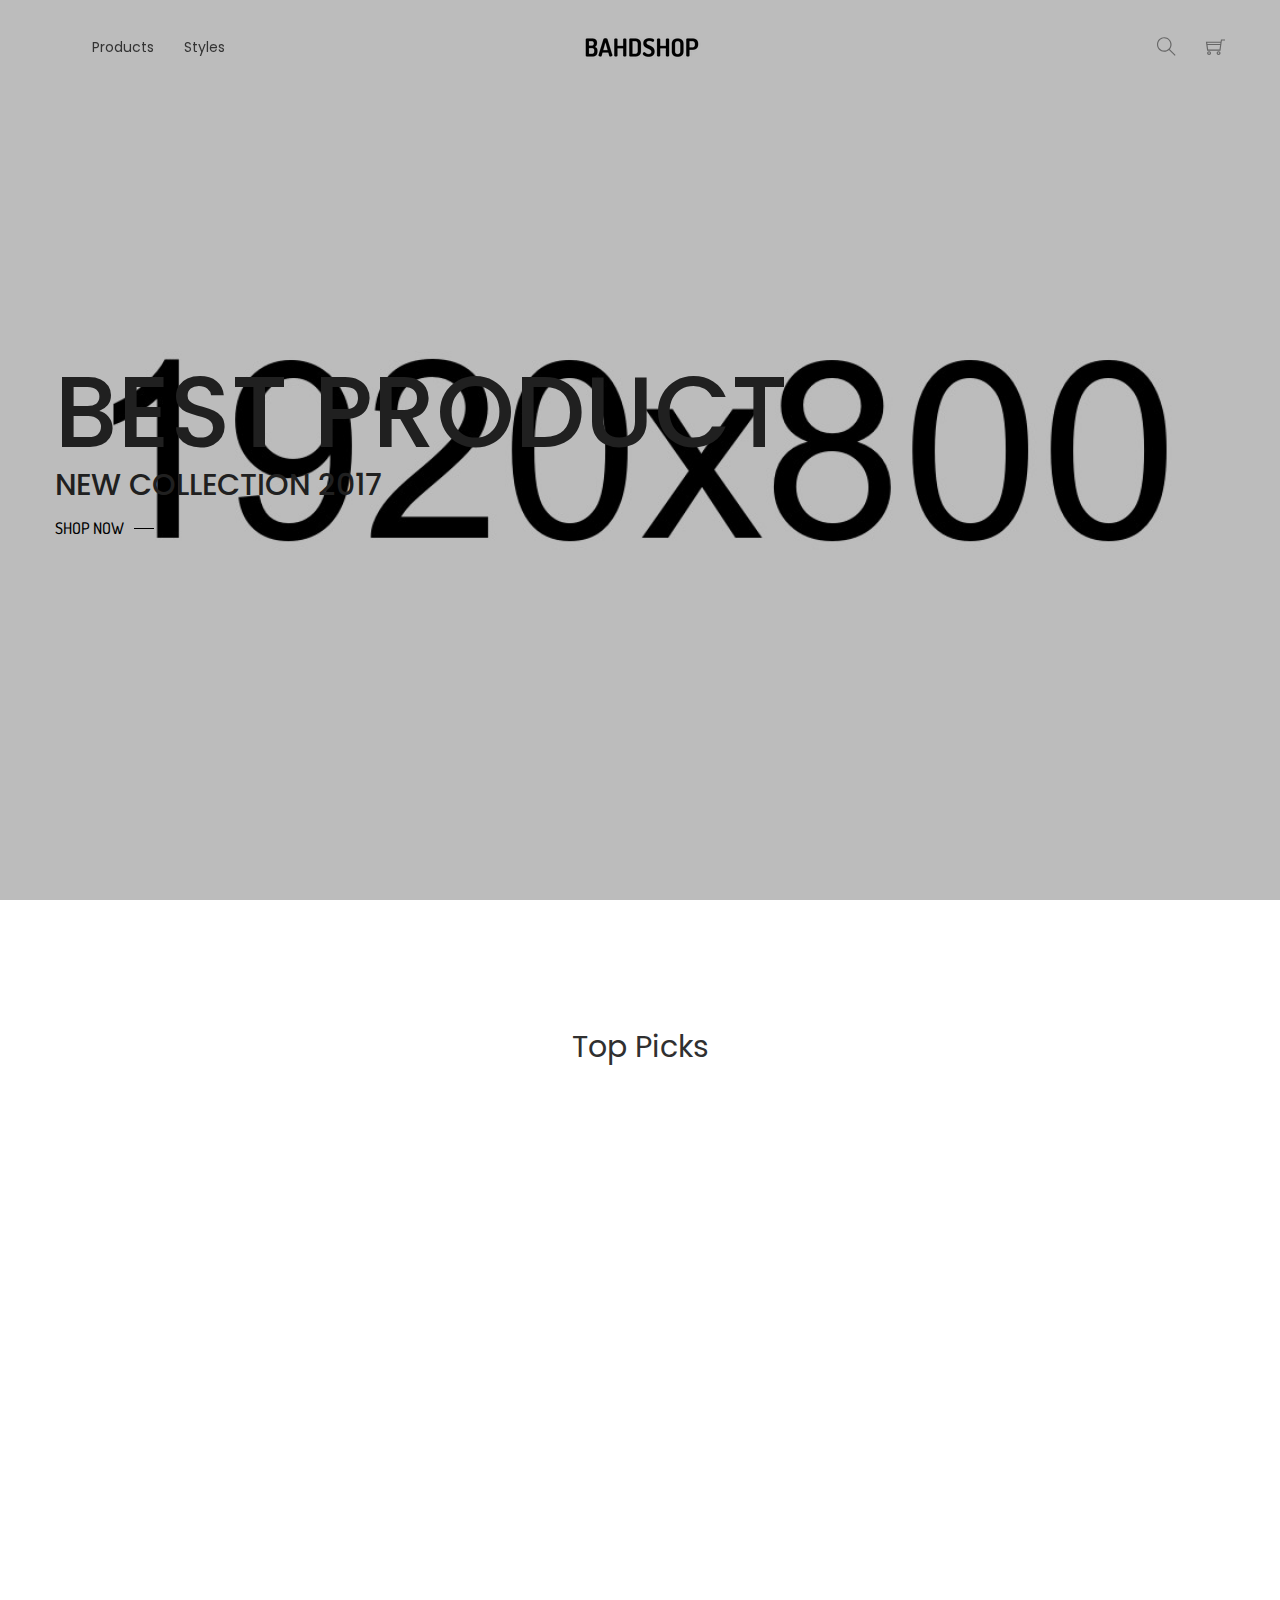
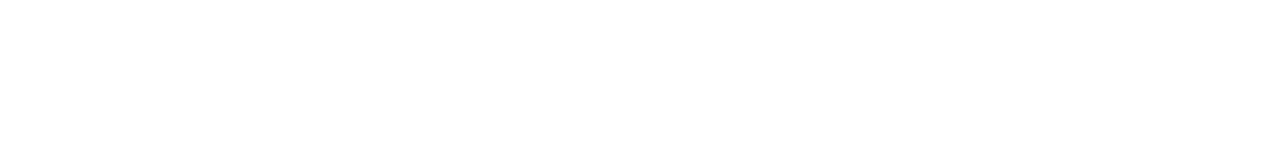
==== index.html @ 9bc7a48f "first commit" ====
<!doctype html>
<html class="no-js" lang="en">

<head>
  <meta charset="utf-8">
  <meta http-equiv="x-ua-compatible" content="ie=edge">
  <title>eCommerce Website</title>
  <meta name="description" content="">
  <meta name="viewport" content="width=device-width, initial-scale=1">

  <!-- Place favicon.ico in the root directory -->
  <link rel="shortcut icon" type="image/x-icon" href="images/favicon.ico">
  <link rel="apple-touch-icon" href="apple-touch-icon.png">


  <!-- All css files are included here. -->
  <!-- Bootstrap fremwork main css -->
  <link rel="stylesheet" href="css/bootstrap.min.css">
  <!-- Owl Carousel main css -->
  <link rel="stylesheet" href="css/owl.carousel.min.css">
  <link rel="stylesheet" href="css/owl.theme.default.min.css">
  <!-- This core.css file contents all plugings css file. -->
  <link rel="stylesheet" href="css/core.css">
  <!-- Theme shortcodes/elements style -->
  <link rel="stylesheet" href="css/shortcode/shortcodes.css">
  <!-- Theme main style -->
  <link rel="stylesheet" href="style.css">
  <!-- Responsive css -->
  <link rel="stylesheet" href="css/responsive.css">
  <!-- User style -->
  <link rel="stylesheet" href="css/custom.css">


  <!-- Modernizr JS -->
  <script src="js/vendor/modernizr-2.8.3.min.js"></script>
</head>

<body>
  <!--[if lt IE 8]>
        <p class="browserupgrade">You are using an <strong>outdated</strong> browser. Please <a href="http://browsehappy.com/">upgrade your browser</a> to improve your experience.</p>
    <![endif]-->

  <!-- Body main wrapper start -->
  <div class="wrapper fixed__footer home-v5">
    <!-- Start Header Style -->
    <header id="header" class="htc-header header--5">
      <!-- Start Mainmenu Area -->
      <div id="sticky-header-with-topbar" class="mainmenu__area sticky__header">
        <div class="container">
          <div class="row">
            <div class="col-md-2 col-lg-2 col-sm-3 hidden-xs">
              <ul class="menu-extra">
                <li><a href="">Products</a></li>
                <li><a href="">Styles</a></li>                
              </ul>
            </div>
            <!-- Start MAinmenu Ares -->
            <div class="col-md-8 col-lg-8 col-sm-5 col-xs-5">
              <div class="logo">
                <a href="index.html">
                  <img src="images/logo/logo.png" alt="logo">
                </a>
              </div>
            </div>
            <!-- End MAinmenu Ares -->
            <div class="col-md-2 col-sm-4 col-xs-7">
              <ul class="menu-extra">
                <li class="search search__open hidden-xs">
                  <span class="ti-search"></span>
                </li>
                <li class="cart__menu">
                  <span class="ti-shopping-cart"></span>
                </li>
              </ul>
            </div>
          </div>
        </div>
      </div>
      <!-- End Mainmenu Area -->
    </header>
    <!-- End Header Style -->

    <div class="body__overlay"></div>
    <!-- Start Offset Wrapper -->
    <div class="offset__wrapper">
      <!-- Start Search Popap -->
      <div class="search__area hidden-xs">
        <div class="container">
          <div class="row">
            <div class="col-md-12">
              <div class="search__inner">
                <form action="#" method="get">
                  <input placeholder="Search here... " type="text">
                  <button type="submit"></button>
                </form>
                <div class="search__close__btn">
                  <span class="search__close__btn_icon">
                    <i class="zmdi zmdi-close"></i>
                  </span>
                </div>
              </div>
            </div>
          </div>
        </div>
      </div>
      <!-- End Search Popap -->
      <!-- Start Offset MEnu -->
      <div class="offsetmenu home-five">
        <div class="offsetmenu__inner sidebar__menu--inner">
          <div class="offsetmenu__close__btn">
            <a href="#">
              <i class="zmdi zmdi-close"></i>
            </a>
          </div>
          <div class="off__contact">
            <div class="logo">
              <a href="index.html">
                <img src="images/logo/logo.png" alt="logo">
              </a>
            </div>
          </div>
          <nav>
            <ul class="sidebar__menu">
              <li>
                <a href="index.html">home 01</a>
              </li>
              <li>
                <a href="index-2.html">home 02</a>
              </li>
              <li>
                <a href="index-3.html">home 03</a>
              </li>
              <li>
                <a href="index-4.html">home 04</a>
              </li>
              <li class="active">
                <a href="index-5.html">home 05</a>
              </li>
              <li>
                <a href="index-6.html">home 06</a>
              </li>
              <li>
                <a href="index-7.html">home 07</a>
              </li>
              <li>
                <a href="index-8.html">home 08</a>
              </li>
              <li>
                <a href="index-9.html">home 09</a>
              </li>
              <li>
                <a href="index-10.html">home 10</a>
              </li>
              <li>
                <a href="index-11.html">home 11</a>
              </li>
              <li>
                <a href="about.html">about us</a>
              </li>
              <li>
                <a href="blog.html">Blog Page</a>
              </li>
              <li>
                <a href="contact.html">Contact Us</a>
              </li>
            </ul>
          </nav>
          <div class="offset__sosial__share">
            <h4 class="offset__title">Follow Us On Social</h4>
            <ul class="off__soaial__link">
              <li>
                <a class="bg--twitter" href="#" title="Twitter">
                  <i class="zmdi zmdi-twitter"></i>
                </a>
              </li>

              <li>
                <a class="bg--instagram" href="#" title="Instagram">
                  <i class="zmdi zmdi-instagram"></i>
                </a>
              </li>

              <li>
                <a class="bg--facebook" href="#" title="Facebook">
                  <i class="zmdi zmdi-facebook"></i>
                </a>
              </li>

              <li>
                <a class="bg--googleplus" href="#" title="Google Plus">
                  <i class="zmdi zmdi-google-plus"></i>
                </a>
              </li>

              <li>
                <a class="bg--google" href="#" title="Google">
                  <i class="zmdi zmdi-google"></i>
                </a>
              </li>
            </ul>
          </div>
        </div>
      </div>
      <!-- End Offset MEnu -->
      <!-- Start Cart Panel -->
      <div class="shopping__cart">
        <div class="shopping__cart__inner">
          <div class="offsetmenu__close__btn">
            <a href="#">
              <i class="zmdi zmdi-close"></i>
            </a>
          </div>
          <div class="shp__cart__wrap">
            <div class="shp__single__product">
              <div class="shp__pro__thumb">
                <a href="#">
                  <img src="images/product/sm-img/1.jpg" alt="product images">
                </a>
              </div>
              <div class="shp__pro__details">
                <h2>
                  <a href="product-details.html">BO&Play Wireless Speaker</a>
                </h2>
                <span class="quantity">QTY: 1</span>
                <span class="shp__price">$105.00</span>
              </div>
              <div class="remove__btn">
                <a href="#" title="Remove this item">
                  <i class="zmdi zmdi-close"></i>
                </a>
              </div>
            </div>
            <div class="shp__single__product">
              <div class="shp__pro__thumb">
                <a href="#">
                  <img src="images/product/sm-img/2.jpg" alt="product images">
                </a>
              </div>
              <div class="shp__pro__details">
                <h2>
                  <a href="product-details.html">Brone Candle</a>
                </h2>
                <span class="quantity">QTY: 1</span>
                <span class="shp__price">$25.00</span>
              </div>
              <div class="remove__btn">
                <a href="#" title="Remove this item">
                  <i class="zmdi zmdi-close"></i>
                </a>
              </div>
            </div>
          </div>
          <ul class="shoping__total">
            <li class="subtotal">Subtotal:</li>
            <li class="total__price">$130.00</li>
          </ul>
          <ul class="shopping__btn">
            <li>
              <a href="cart.html">View Cart</a>
            </li>
            <li class="shp__checkout">
              <a href="checkout.html">Checkout</a>
            </li>
          </ul>
        </div>
      </div>
      <!-- End Cart Panel -->
    </div>
    <!-- End Offset Wrapper -->
    <!-- Start Slider Area -->
    <div class="slider__container slider--five">
      <div class="slider__activation__wrap owl-carousel owl-theme">
        <!-- Start Single Slide -->
        <div class="slide slider__full--screen" style="background: rgba(0, 0, 0, 0) url(images/slider/bg/4.jpg) no-repeat scroll center center / cover ;">
          <div class="container">
            <div class="row">
              <div class="col-md-8 col-lg-8">
                <div class="slider__inner">
                  <h1>Best product</h1>
                  <h4>new collection 2017</h4>
                  <div class="slider__btn">
                    <a class="htc__btn" href="shop.html">shop now</a>
                  </div>
                </div>
              </div>
            </div>
          </div>
        </div>
        <!-- End Single Slide -->
      </div>
    </div>
    <!-- Start Slider Area -->
    <section class="htc__product__area product__style--5 ptb--130 bg__white">
      <div class="container">
          <div class="htc__product__container popular__product--2 popular__product--4">
              <!-- Start Product MEnu -->
              <div class="row">
                  <div class="col-md-12">
                      <h2 class="text-center">Top Picks</h2>
                  </div>
              </div>
              <!-- End Product MEnu -->
              <div class="row">
                  <div class="tab-content">
                      <div id="furnitures" class="tab-pane fade in active">
                          <div class="product__list--5 variation_product clearfix mt--30">
                              <!-- Start Single Product -->
                              <div class="col-md-4 single__pro small__display--center">
                                  <div class="product foo">
                                      <div class="product__inner">
                                          <div class="pro__thumb">
                                              <a href="#">
                                                  <img src="images/portfolio/width-variation/1.jpg" alt="product images">
                                              </a>
                                          </div>
                                          <div class="popular__product__hover__info">
                                              <ul class="product__action">
                                                  <li><a data-toggle="modal" data-target="#productModal" title="Quick View" class="quick-view modal-view detail-link" href="#"><span class="ti-plus"></span></a></li>
                                                  <li><a title="Add To Cart" href="cart.html"><span class="ti-shopping-cart"></span></a></li>
                                                  <li><a title="Wishlist" href="wishlist.html"><span class="ti-heart"></span></a></li>
                                              </ul>
                                          </div>
                                      </div>
                                      <div class="product__details">
                                          <h2><a href="product-details.html">Simple Black Clock</a></h2>
                                          <span class="popular__pro__prize">$16.00</span>
                                      </div>
                                  </div>
                              </div>
                              <!-- End Single Product -->
                              <!-- Start Single Product -->
                              <div class="col-md-4 single__pro small__display--center">
                                  <div class="product foo">
                                      <div class="product__inner">
                                          <div class="pro__thumb">
                                              <a href="#">
                                                  <img src="images/portfolio/width-variation/2.jpg" alt="product images">
                                              </a>
                                          </div>
                                          <div class="popular__product__hover__info">
                                              <ul class="product__action">
                                                  <li><a data-toggle="modal" data-target="#productModal" title="Quick View" class="quick-view modal-view detail-link" href="#"><span class="ti-plus"></span></a></li>
                                                  <li><a title="Add To Cart" href="cart.html"><span class="ti-shopping-cart"></span></a></li>
                                                  <li><a title="Wishlist" href="wishlist.html"><span class="ti-heart"></span></a></li>
                                              </ul>
                                          </div>
                                      </div>
                                      <div class="product__details">
                                          <h2><a href="product-details.html">Simple Black Clock</a></h2>
                                          <span class="popular__pro__prize">$16.00</span>
                                      </div>
                                  </div>
                              </div>
                              <!-- End Single Product -->
                              <!-- Start Single Product -->
                              <div class="col-md-4 single__pro small__display--center">
                                  <div class="product foo">
                                      <div class="product__inner">
                                          <div class="pro__thumb">
                                              <a href="#">
                                                  <img src="images/portfolio/width-variation/3.jpg" alt="product images">
                                              </a>
                                          </div>
                                          <div class="popular__product__hover__info">
                                              <ul class="product__action">
                                                  <li><a data-toggle="modal" data-target="#productModal" title="Quick View" class="quick-view modal-view detail-link" href="#"><span class="ti-plus"></span></a></li>
                                                  <li><a title="Add To Cart" href="cart.html"><span class="ti-shopping-cart"></span></a></li>
                                                  <li><a title="Wishlist" href="wishlist.html"><span class="ti-heart"></span></a></li>
                                              </ul>
                                          </div>
                                      </div>
                                      <div class="product__details">
                                          <h2><a href="product-details.html">Simple Black Clock</a></h2>
                                          <span class="popular__pro__prize">$16.00</span>
                                      </div>
                                  </div>
                              </div>
                              <!-- End Single Product -->
                          </div>
                      </div>
                      <div id="bags" class="tab-pane fade">
                          <div class="product__list--5 variation_product clearfix mt--30">
                              <!-- Start Single Product -->
                              <div class="col-md-4 single__pro small__display--center">
                                  <div class="product foo">
                                      <div class="product__inner">
                                          <div class="pro__thumb">
                                              <a href="#">
                                                  <img src="images/portfolio/width-variation/1.jpg" alt="product images">
                                              </a>
                                          </div>
                                          <div class="popular__product__hover__info">
                                              <ul class="product__action">
                                                  <li><a data-toggle="modal" data-target="#productModal" title="Quick View" class="quick-view modal-view detail-link" href="#"><span class="ti-plus"></span></a></li>
                                                  <li><a title="Add To Cart" href="cart.html"><span class="ti-shopping-cart"></span></a></li>
                                                  <li><a title="Wishlist" href="wishlist.html"><span class="ti-heart"></span></a></li>
                                              </ul>
                                          </div>
                                      </div>
                                      <div class="product__details">
                                          <h2><a href="product-details.html">Simple Black Clock</a></h2>
                                          <span class="popular__pro__prize">$16.00</span>
                                      </div>
                                  </div>
                              </div>
                              <!-- End Single Product -->
                              <!-- Start Single Product -->
                              <div class="col-md-4 single__pro small__display--center">
                                  <div class="product foo">
                                      <div class="product__inner">
                                          <div class="pro__thumb">
                                              <a href="#">
                                                  <img src="images/portfolio/width-variation/2.jpg" alt="product images">
                                              </a>
                                          </div>
                                          <div class="popular__product__hover__info">
                                              <ul class="product__action">
                                                  <li><a data-toggle="modal" data-target="#productModal" title="Quick View" class="quick-view modal-view detail-link" href="#"><span class="ti-plus"></span></a></li>
                                                  <li><a title="Add To Cart" href="cart.html"><span class="ti-shopping-cart"></span></a></li>
                                                  <li><a title="Wishlist" href="wishlist.html"><span class="ti-heart"></span></a></li>
                                              </ul>
                                          </div>
                                      </div>
                                      <div class="product__details">
                                          <h2><a href="product-details.html">Simple Black Clock</a></h2>
                                          <span class="popular__pro__prize">$16.00</span>
                                      </div>
                                  </div>
                              </div>
                              <!-- End Single Product -->
                              <!-- Start Single Product -->
                              <div class="col-md-4 single__pro small__display--center">
                                  <div class="product foo">
                                      <div class="product__inner">
                                          <div class="pro__thumb">
                                              <a href="#">
                                                  <img src="images/portfolio/width-variation/3.jpg" alt="product images">
                                              </a>
                                          </div>
                                          <div class="popular__product__hover__info">
                                              <ul class="product__action">
                                                  <li><a data-toggle="modal" data-target="#productModal" title="Quick View" class="quick-view modal-view detail-link" href="#"><span class="ti-plus"></span></a></li>
                                                  <li><a title="Add To Cart" href="cart.html"><span class="ti-shopping-cart"></span></a></li>
                                                  <li><a title="Wishlist" href="wishlist.html"><span class="ti-heart"></span></a></li>
                                              </ul>
                                          </div>
                                      </div>
                                      <div class="product__details">
                                          <h2><a href="product-details.html">Simple Black Clock</a></h2>
                                          <span class="popular__pro__prize">$16.00</span>
                                      </div>
                                  </div>
                              </div>
                              <!-- End Single Product -->
                              <!-- End Single Product -->
                              <!-- Start Single Product -->
                              <div class="col-md-4 single__pro small__display--center">
                                  <div class="product foo">
                                      <div class="product__inner">
                                          <div class="pro__thumb">
                                              <a href="#">
                                                  <img src="images/portfolio/width-variation/4.jpg" alt="product images">
                                              </a>
                                          </div>
                                          <div class="popular__product__hover__info">
                                              <ul class="product__action">
                                                  <li><a data-toggle="modal" data-target="#productModal" title="Quick View" class="quick-view modal-view detail-link" href="#"><span class="ti-plus"></span></a></li>
                                                  <li><a title="Add To Cart" href="cart.html"><span class="ti-shopping-cart"></span></a></li>
                                                  <li><a title="Wishlist" href="wishlist.html"><span class="ti-heart"></span></a></li>
                                              </ul>
                                          </div>
                                      </div>
                                      <div class="product__details">
                                          <h2><a href="product-details.html">Simple Black Clock</a></h2>
                                          <span class="popular__pro__prize">$16.00</span>
                                      </div>
                                  </div>
                              </div>
                              <!-- End Single Product -->
                              <!-- Start Single Product -->
                              <div class="col-md-4 single__pro small__display--center">
                                  <div class="product foo">
                                      <div class="product__inner">
                                          <div class="pro__thumb">
                                              <a href="#">
                                                  <img src="images/portfolio/width-variation/5.jpg" alt="product images">
                                              </a>
                                          </div>
                                          <div class="popular__product__hover__info">
                                              <ul class="product__action">
                                                  <li><a data-toggle="modal" data-target="#productModal" title="Quick View" class="quick-view modal-view detail-link" href="#"><span class="ti-plus"></span></a></li>
                                                  <li><a title="Add To Cart" href="cart.html"><span class="ti-shopping-cart"></span></a></li>
                                                  <li><a title="Wishlist" href="wishlist.html"><span class="ti-heart"></span></a></li>
                                              </ul>
                                          </div>
                                      </div>
                                      <div class="product__details">
                                          <h2><a href="product-details.html">Simple Black Clock</a></h2>
                                          <span class="popular__pro__prize">$16.00</span>
                                      </div>
                                  </div>
                              </div>
                              <!-- End Single Product -->
                              <!-- Start Single Product -->
                              <div class="col-md-4 single__pro small__display--center">
                                  <div class="product foo">
                                      <div class="product__inner">
                                          <div class="pro__thumb">
                                              <a href="#">
                                                  <img src="images/portfolio/width-variation/6.jpg" alt="product images">
                                              </a>
                                          </div>
                                          <div class="popular__product__hover__info">
                                              <ul class="product__action">
                                                  <li><a data-toggle="modal" data-target="#productModal" title="Quick View" class="quick-view modal-view detail-link" href="#"><span class="ti-plus"></span></a></li>
                                                  <li><a title="Add To Cart" href="cart.html"><span class="ti-shopping-cart"></span></a></li>
                                                  <li><a title="Wishlist" href="wishlist.html"><span class="ti-heart"></span></a></li>
                                              </ul>
                                          </div>
                                      </div>
                                      <div class="product__details">
                                          <h2><a href="product-details.html">Simple Black Clock</a></h2>
                                          <span class="popular__pro__prize">$16.00</span>
                                      </div>
                                  </div>
                              </div>
                              <!-- End Single Product -->
                              <!-- Start Single Product -->
                              <div class="col-md-4 single__pro small__display--center">
                                  <div class="product foo">
                                      <div class="product__inner">
                                          <div class="pro__thumb">
                                              <a href="#">
                                                  <img src="images/portfolio/width-variation/7.jpg" alt="product images">
                                              </a>
                                          </div>
                                          <div class="popular__product__hover__info">
                                              <ul class="product__action">
                                                  <li><a data-toggle="modal" data-target="#productModal" title="Quick View" class="quick-view modal-view detail-link" href="#"><span class="ti-plus"></span></a></li>
                                                  <li><a title="Add To Cart" href="cart.html"><span class="ti-shopping-cart"></span></a></li>
                                                  <li><a title="Wishlist" href="wishlist.html"><span class="ti-heart"></span></a></li>
                                              </ul>
                                          </div>
                                      </div>
                                      <div class="product__details">
                                          <h2><a href="product-details.html">Simple Black Clock</a></h2>
                                          <span class="popular__pro__prize">$16.00</span>
                                      </div>
                                  </div>
                              </div>
                              <!-- End Single Product -->
                              <!-- Start Single Product -->
                              <div class="col-md-4 single__pro small__display--center">
                                  <div class="product foo">
                                      <div class="product__inner">
                                          <div class="pro__thumb">
                                              <a href="#">
                                                  <img src="images/portfolio/width-variation/8.jpg" alt="product images"> 
                                              </a>
                                          </div>
                                          <div class="popular__product__hover__info">
                                              <ul class="product__action">
                                                  <li><a data-toggle="modal" data-target="#productModal" title="Quick View" class="quick-view modal-view detail-link" href="#"><span class="ti-plus"></span></a></li>
                                                  <li><a title="Add To Cart" href="cart.html"><span class="ti-shopping-cart"></span></a></li>
                                                  <li><a title="Wishlist" href="wishlist.html"><span class="ti-heart"></span></a></li>
                                              </ul>
                                          </div>
                                      </div>
                                      <div class="product__details">
                                          <h2><a href="product-details.html">Simple Black Clock</a></h2>
                                          <span class="popular__pro__prize">$16.00</span>
                                      </div>
                                  </div>
                              </div>
                              <!-- End Single Product -->
                              <!-- Start Single Product -->
                              <div class="col-md-4 single__pro small__display--center">
                                  <div class="product foo">
                                      <div class="product__inner">
                                          <div class="pro__thumb">
                                              <a href="#">
                                                  <img src="images/portfolio/width-variation/9.jpg" alt="product images"> 
                                              </a>
                                          </div>
                                          <div class="popular__product__hover__info">
                                              <ul class="product__action">
                                                  <li><a data-toggle="modal" data-target="#productModal" title="Quick View" class="quick-view modal-view detail-link" href="#"><span class="ti-plus"></span></a></li>
                                                  <li><a title="Add To Cart" href="cart.html"><span class="ti-shopping-cart"></span></a></li>
                                                  <li><a title="Wishlist" href="wishlist.html"><span class="ti-heart"></span></a></li>
                                              </ul>
                                          </div>
                                      </div>
                                      <div class="product__details">
                                          <h2><a href="product-details.html">Simple Black Clock</a></h2>
                                          <span class="popular__pro__prize">$16.00</span>
                                      </div>
                                  </div>
                              </div>
                              <!-- End Single Product -->
                              <!-- Start Single Product -->
                              <div class="col-md-4 single__pro small__display--center">
                                  <div class="product foo">
                                      <div class="product__inner">
                                          <div class="pro__thumb">
                                              <a href="#">
                                                  <img src="images/portfolio/width-variation/10.jpg" alt="product images">
                                              </a>
                                          </div>
                                          <div class="popular__product__hover__info">
                                              <ul class="product__action">
                                                  <li><a data-toggle="modal" data-target="#productModal" title="Quick View" class="quick-view modal-view detail-link" href="#"><span class="ti-plus"></span></a></li>
                                                  <li><a title="Add To Cart" href="cart.html"><span class="ti-shopping-cart"></span></a></li>
                                                  <li><a title="Wishlist" href="wishlist.html"><span class="ti-heart"></span></a></li>
                                              </ul>
                                          </div>
                                      </div>
                                      <div class="product__details">
                                          <h2><a href="product-details.html">Simple Black Clock</a></h2>
                                          <span class="popular__pro__prize">$16.00</span>
                                      </div>
                                  </div>
                              </div>
                              <!-- End Single Product -->
                              <!-- Start Single Product -->
                              <div class="col-md-4 single__pro small__display--center">
                                  <div class="product foo">
                                      <div class="product__inner">
                                          <div class="pro__thumb">
                                              <a href="#">
                                                  <img src="images/portfolio/width-variation/11.jpg" alt="product images">
                                              </a>
                                          </div>
                                          <div class="popular__product__hover__info">
                                              <ul class="product__action">
                                                  <li><a data-toggle="modal" data-target="#productModal" title="Quick View" class="quick-view modal-view detail-link" href="#"><span class="ti-plus"></span></a></li>
                                                  <li><a title="Add To Cart" href="cart.html"><span class="ti-shopping-cart"></span></a></li>
                                                  <li><a title="Wishlist" href="wishlist.html"><span class="ti-heart"></span></a></li>
                                              </ul>
                                          </div>
                                      </div>
                                      <div class="product__details">
                                          <h2><a href="product-details.html">Simple Black Clock</a></h2>
                                          <span class="popular__pro__prize">$16.00</span>
                                      </div>
                                  </div>
                              </div>
                              <!-- End Single Product -->
                              <!-- Start Single Product -->
                              <div class="col-md-4 single__pro small__display--center">
                                  <div class="product foo">
                                      <div class="product__inner">
                                          <div class="pro__thumb">
                                              <a href="#">
                                                  <img src="images/portfolio/width-variation/12.jpg" alt="product images">
                                              </a>
                                          </div>
                                          <div class="popular__product__hover__info">
                                              <ul class="product__action">
                                                  <li><a data-toggle="modal" data-target="#productModal" title="Quick View" class="quick-view modal-view detail-link" href="#"><span class="ti-plus"></span></a></li>
                                                  <li><a title="Add To Cart" href="cart.html"><span class="ti-shopping-cart"></span></a></li>
                                                  <li><a title="Wishlist" href="wishlist.html"><span class="ti-heart"></span></a></li>
                                              </ul>
                                          </div>
                                      </div>
                                      <div class="product__details">
                                          <h2><a href="product-details.html">Simple Black Clock</a></h2>
                                          <span class="popular__pro__prize">$16.00</span>
                                      </div>
                                  </div>
                              </div>
                              <!-- End Single Product -->
                          </div>
                      </div>
                      <div id="decoration" class="tab-pane fade">
                          <div class="product__list--5 variation_product clearfix mt--30">
                              <!-- Start Single Product -->
                              <div class="col-md-4 single__pro small__display--center">
                                  <div class="product foo">
                                      <div class="product__inner">
                                          <div class="pro__thumb">
                                              <a href="#">
                                                  <img src="images/portfolio/width-variation/1.jpg" alt="product images">
                                              </a>
                                          </div>
                                          <div class="popular__product__hover__info">
                                              <ul class="product__action">
                                                  <li><a data-toggle="modal" data-target="#productModal" title="Quick View" class="quick-view modal-view detail-link" href="#"><span class="ti-plus"></span></a></li>
                                                  <li><a title="Add To Cart" href="cart.html"><span class="ti-shopping-cart"></span></a></li>
                                                  <li><a title="Wishlist" href="wishlist.html"><span class="ti-heart"></span></a></li>
                                              </ul>
                                          </div>
                                      </div>
                                      <div class="product__details">
                                          <h2><a href="product-details.html">Simple Black Clock</a></h2>
                                          <span class="popular__pro__prize">$16.00</span>
                                      </div>
                                  </div>
                              </div>
                              <!-- End Single Product -->
                              <!-- Start Single Product -->
                              <div class="col-md-4 single__pro small__display--center">
                                  <div class="product foo">
                                      <div class="product__inner">
                                          <div class="pro__thumb">
                                              <a href="#">
                                                  <img src="images/portfolio/width-variation/2.jpg" alt="product images">
                                              </a>
                                          </div>
                                          <div class="popular__product__hover__info">
                                              <ul class="product__action">
                                                  <li><a data-toggle="modal" data-target="#productModal" title="Quick View" class="quick-view modal-view detail-link" href="#"><span class="ti-plus"></span></a></li>
                                                  <li><a title="Add To Cart" href="cart.html"><span class="ti-shopping-cart"></span></a></li>
                                                  <li><a title="Wishlist" href="wishlist.html"><span class="ti-heart"></span></a></li>
                                              </ul>
                                          </div>
                                      </div>
                                      <div class="product__details">
                                          <h2><a href="product-details.html">Simple Black Clock</a></h2>
                                          <span class="popular__pro__prize">$16.00</span>
                                      </div>
                                  </div>
                              </div>
                              <!-- End Single Product -->
                              <!-- Start Single Product -->
                              <div class="col-md-4 single__pro small__display--center">
                                  <div class="product foo">
                                      <div class="product__inner">
                                          <div class="pro__thumb">
                                              <a href="#">
                                                  <img src="images/portfolio/width-variation/3.jpg" alt="product images">
                                              </a>
                                          </div>
                                          <div class="popular__product__hover__info">
                                              <ul class="product__action">
                                                  <li><a data-toggle="modal" data-target="#productModal" title="Quick View" class="quick-view modal-view detail-link" href="#"><span class="ti-plus"></span></a></li>
                                                  <li><a title="Add To Cart" href="cart.html"><span class="ti-shopping-cart"></span></a></li>
                                                  <li><a title="Wishlist" href="wishlist.html"><span class="ti-heart"></span></a></li>
                                              </ul>
                                          </div>
                                      </div>
                                      <div class="product__details">
                                          <h2><a href="product-details.html">Simple Black Clock</a></h2>
                                          <span class="popular__pro__prize">$16.00</span>
                                      </div>
                                  </div>
                              </div>
                              <!-- End Single Product -->
                              <!-- End Single Product -->
                              <!-- Start Single Product -->
                              <div class="col-md-4 single__pro small__display--center">
                                  <div class="product foo">
                                      <div class="product__inner">
                                          <div class="pro__thumb">
                                              <a href="#">
                                                  <img src="images/portfolio/width-variation/4.jpg" alt="product images">
                                              </a>
                                          </div>
                                          <div class="popular__product__hover__info">
                                              <ul class="product__action">
                                                  <li><a data-toggle="modal" data-target="#productModal" title="Quick View" class="quick-view modal-view detail-link" href="#"><span class="ti-plus"></span></a></li>
                                                  <li><a title="Add To Cart" href="cart.html"><span class="ti-shopping-cart"></span></a></li>
                                                  <li><a title="Wishlist" href="wishlist.html"><span class="ti-heart"></span></a></li>
                                              </ul>
                                          </div>
                                      </div>
                                      <div class="product__details">
                                          <h2><a href="product-details.html">Simple Black Clock</a></h2>
                                          <span class="popular__pro__prize">$16.00</span>
                                      </div>
                                  </div>
                              </div>
                              <!-- End Single Product -->
                              <!-- Start Single Product -->
                              <div class="col-md-4 single__pro small__display--center">
                                  <div class="product foo">
                                      <div class="product__inner">
                                          <div class="pro__thumb">
                                              <a href="#">
                                                  <img src="images/portfolio/width-variation/5.jpg" alt="product images">
                                              </a>
                                          </div>
                                          <div class="popular__product__hover__info">
                                              <ul class="product__action">
                                                  <li><a data-toggle="modal" data-target="#productModal" title="Quick View" class="quick-view modal-view detail-link" href="#"><span class="ti-plus"></span></a></li>
                                                  <li><a title="Add To Cart" href="cart.html"><span class="ti-shopping-cart"></span></a></li>
                                                  <li><a title="Wishlist" href="wishlist.html"><span class="ti-heart"></span></a></li>
                                              </ul>
                                          </div>
                                      </div>
                                      <div class="product__details">
                                          <h2><a href="product-details.html">Simple Black Clock</a></h2>
                                          <span class="popular__pro__prize">$16.00</span>
                                      </div>
                                  </div>
                              </div>
                              <!-- End Single Product -->
                              <!-- Start Single Product -->
                              <div class="col-md-4 single__pro small__display--center">
                                  <div class="product foo">
                                      <div class="product__inner">
                                          <div class="pro__thumb">
                                              <a href="#">
                                                  <img src="images/portfolio/width-variation/6.jpg" alt="product images">
                                              </a>
                                          </div>
                                          <div class="popular__product__hover__info">
                                              <ul class="product__action">
                                                  <li><a data-toggle="modal" data-target="#productModal" title="Quick View" class="quick-view modal-view detail-link" href="#"><span class="ti-plus"></span></a></li>
                                                  <li><a title="Add To Cart" href="cart.html"><span class="ti-shopping-cart"></span></a></li>
                                                  <li><a title="Wishlist" href="wishlist.html"><span class="ti-heart"></span></a></li>
                                              </ul>
                                          </div>
                                      </div>
                                      <div class="product__details">
                                          <h2><a href="product-details.html">Simple Black Clock</a></h2>
                                          <span class="popular__pro__prize">$16.00</span>
                                      </div>
                                  </div>
                              </div>
                              <!-- End Single Product -->
                              <!-- Start Single Product -->
                              <div class="col-md-4 single__pro small__display--center">
                                  <div class="product foo">
                                      <div class="product__inner">
                                          <div class="pro__thumb">
                                              <a href="#">
                                                  <img src="images/portfolio/width-variation/7.jpg" alt="product images">
                                              </a>
                                          </div>
                                          <div class="popular__product__hover__info">
                                              <ul class="product__action">
                                                  <li><a data-toggle="modal" data-target="#productModal" title="Quick View" class="quick-view modal-view detail-link" href="#"><span class="ti-plus"></span></a></li>
                                                  <li><a title="Add To Cart" href="cart.html"><span class="ti-shopping-cart"></span></a></li>
                                                  <li><a title="Wishlist" href="wishlist.html"><span class="ti-heart"></span></a></li>
                                              </ul>
                                          </div>
                                      </div>
                                      <div class="product__details">
                                          <h2><a href="product-details.html">Simple Black Clock</a></h2>
                                          <span class="popular__pro__prize">$16.00</span>
                                      </div>
                                  </div>
                              </div>
                              <!-- End Single Product -->
                              <!-- Start Single Product -->
                              <div class="col-md-4 single__pro small__display--center">
                                  <div class="product foo">
                                      <div class="product__inner">
                                          <div class="pro__thumb">
                                              <a href="#">
                                                  <img src="images/portfolio/width-variation/8.jpg" alt="product images"> 
                                              </a>
                                          </div>
                                          <div class="popular__product__hover__info">
                                              <ul class="product__action">
                                                  <li><a data-toggle="modal" data-target="#productModal" title="Quick View" class="quick-view modal-view detail-link" href="#"><span class="ti-plus"></span></a></li>
                                                  <li><a title="Add To Cart" href="cart.html"><span class="ti-shopping-cart"></span></a></li>
                                                  <li><a title="Wishlist" href="wishlist.html"><span class="ti-heart"></span></a></li>
                                              </ul>
                                          </div>
                                      </div>
                                      <div class="product__details">
                                          <h2><a href="product-details.html">Simple Black Clock</a></h2>
                                          <span class="popular__pro__prize">$16.00</span>
                                      </div>
                                  </div>
                              </div>
                              <!-- End Single Product -->
                              <!-- Start Single Product -->
                              <div class="col-md-4 single__pro small__display--center">
                                  <div class="product foo">
                                      <div class="product__inner">
                                          <div class="pro__thumb">
                                              <a href="#">
                                                  <img src="images/portfolio/width-variation/9.jpg" alt="product images"> 
                                              </a>
                                          </div>
                                          <div class="popular__product__hover__info">
                                              <ul class="product__action">
                                                  <li><a data-toggle="modal" data-target="#productModal" title="Quick View" class="quick-view modal-view detail-link" href="#"><span class="ti-plus"></span></a></li>
                                                  <li><a title="Add To Cart" href="cart.html"><span class="ti-shopping-cart"></span></a></li>
                                                  <li><a title="Wishlist" href="wishlist.html"><span class="ti-heart"></span></a></li>
                                              </ul>
                                          </div>
                                      </div>
                                      <div class="product__details">
                                          <h2><a href="product-details.html">Simple Black Clock</a></h2>
                                          <span class="popular__pro__prize">$16.00</span>
                                      </div>
                                  </div>
                              </div>
                              <!-- End Single Product -->
                              <!-- Start Single Product -->
                              <div class="col-md-4 single__pro small__display--center">
                                  <div class="product foo">
                                      <div class="product__inner">
                                          <div class="pro__thumb">
                                              <a href="#">
                                                  <img src="images/portfolio/width-variation/10.jpg" alt="product images">
                                              </a>
                                          </div>
                                          <div class="popular__product__hover__info">
                                              <ul class="product__action">
                                                  <li><a data-toggle="modal" data-target="#productModal" title="Quick View" class="quick-view modal-view detail-link" href="#"><span class="ti-plus"></span></a></li>
                                                  <li><a title="Add To Cart" href="cart.html"><span class="ti-shopping-cart"></span></a></li>
                                                  <li><a title="Wishlist" href="wishlist.html"><span class="ti-heart"></span></a></li>
                                              </ul>
                                          </div>
                                      </div>
                                      <div class="product__details">
                                          <h2><a href="product-details.html">Simple Black Clock</a></h2>
                                          <span class="popular__pro__prize">$16.00</span>
                                      </div>
                                  </div>
                              </div>
                              <!-- End Single Product -->
                              <!-- Start Single Product -->
                              <div class="col-md-4 single__pro small__display--center">
                                  <div class="product foo">
                                      <div class="product__inner">
                                          <div class="pro__thumb">
                                              <a href="#">
                                                  <img src="images/portfolio/width-variation/11.jpg" alt="product images">
                                              </a>
                                          </div>
                                          <div class="popular__product__hover__info">
                                              <ul class="product__action">
                                                  <li><a data-toggle="modal" data-target="#productModal" title="Quick View" class="quick-view modal-view detail-link" href="#"><span class="ti-plus"></span></a></li>
                                                  <li><a title="Add To Cart" href="cart.html"><span class="ti-shopping-cart"></span></a></li>
                                                  <li><a title="Wishlist" href="wishlist.html"><span class="ti-heart"></span></a></li>
                                              </ul>
                                          </div>
                                      </div>
                                      <div class="product__details">
                                          <h2><a href="product-details.html">Simple Black Clock</a></h2>
                                          <span class="popular__pro__prize">$16.00</span>
                                      </div>
                                  </div>
                              </div>
                              <!-- End Single Product -->
                              <!-- Start Single Product -->
                              <div class="col-md-4 single__pro small__display--center">
                                  <div class="product foo">
                                      <div class="product__inner">
                                          <div class="pro__thumb">
                                              <a href="#">
                                                  <img src="images/portfolio/width-variation/12.jpg" alt="product images">
                                              </a>
                                          </div>
                                          <div class="popular__product__hover__info">
                                              <ul class="product__action">
                                                  <li><a data-toggle="modal" data-target="#productModal" title="Quick View" class="quick-view modal-view detail-link" href="#"><span class="ti-plus"></span></a></li>
                                                  <li><a title="Add To Cart" href="cart.html"><span class="ti-shopping-cart"></span></a></li>
                                                  <li><a title="Wishlist" href="wishlist.html"><span class="ti-heart"></span></a></li>
                                              </ul>
                                          </div>
                                      </div>
                                      <div class="product__details">
                                          <h2><a href="product-details.html">Simple Black Clock</a></h2>
                                          <span class="popular__pro__prize">$16.00</span>
                                      </div>
                                  </div>
                              </div>
                              <!-- End Single Product -->
                          </div>
                      </div>
                      <div id="accessories" class="tab-pane fade">
                          <div class="product__list--5 variation_product clearfix mt--30">
                              <!-- Start Single Product -->
                              <div class="col-md-4 single__pro small__display--center">
                                  <div class="product foo">
                                      <div class="product__inner">
                                          <div class="pro__thumb">
                                              <a href="#">
                                                  <img src="images/portfolio/width-variation/1.jpg" alt="product images">
                                              </a>
                                          </div>
                                          <div class="popular__product__hover__info">
                                              <ul class="product__action">
                                                  <li><a data-toggle="modal" data-target="#productModal" title="Quick View" class="quick-view modal-view detail-link" href="#"><span class="ti-plus"></span></a></li>
                                                  <li><a title="Add To Cart" href="cart.html"><span class="ti-shopping-cart"></span></a></li>
                                                  <li><a title="Wishlist" href="wishlist.html"><span class="ti-heart"></span></a></li>
                                              </ul>
                                          </div>
                                      </div>
                                      <div class="product__details">
                                          <h2><a href="product-details.html">Simple Black Clock</a></h2>
                                          <span class="popular__pro__prize">$16.00</span>
                                      </div>
                                  </div>
                              </div>
                              <!-- End Single Product -->
                              <!-- Start Single Product -->
                              <div class="col-md-4 single__pro small__display--center">
                                  <div class="product foo">
                                      <div class="product__inner">
                                          <div class="pro__thumb">
                                              <a href="#">
                                                  <img src="images/portfolio/width-variation/2.jpg" alt="product images">
                                              </a>
                                          </div>
                                          <div class="popular__product__hover__info">
                                              <ul class="product__action">
                                                  <li><a data-toggle="modal" data-target="#productModal" title="Quick View" class="quick-view modal-view detail-link" href="#"><span class="ti-plus"></span></a></li>
                                                  <li><a title="Add To Cart" href="cart.html"><span class="ti-shopping-cart"></span></a></li>
                                                  <li><a title="Wishlist" href="wishlist.html"><span class="ti-heart"></span></a></li>
                                              </ul>
                                          </div>
                                      </div>
                                      <div class="product__details">
                                          <h2><a href="product-details.html">Simple Black Clock</a></h2>
                                          <span class="popular__pro__prize">$16.00</span>
                                      </div>
                                  </div>
                              </div>
                              <!-- End Single Product -->
                              <!-- Start Single Product -->
                              <div class="col-md-4 single__pro small__display--center">
                                  <div class="product foo">
                                      <div class="product__inner">
                                          <div class="pro__thumb">
                                              <a href="#">
                                                  <img src="images/portfolio/width-variation/3.jpg" alt="product images">
                                              </a>
                                          </div>
                                          <div class="popular__product__hover__info">
                                              <ul class="product__action">
                                                  <li><a data-toggle="modal" data-target="#productModal" title="Quick View" class="quick-view modal-view detail-link" href="#"><span class="ti-plus"></span></a></li>
                                                  <li><a title="Add To Cart" href="cart.html"><span class="ti-shopping-cart"></span></a></li>
                                                  <li><a title="Wishlist" href="wishlist.html"><span class="ti-heart"></span></a></li>
                                              </ul>
                                          </div>
                                      </div>
                                      <div class="product__details">
                                          <h2><a href="product-details.html">Simple Black Clock</a></h2>
                                          <span class="popular__pro__prize">$16.00</span>
                                      </div>
                                  </div>
                              </div>
                              <!-- End Single Product -->
                              <!-- End Single Product -->
                              <!-- Start Single Product -->
                              <div class="col-md-4 single__pro small__display--center">
                                  <div class="product foo">
                                      <div class="product__inner">
                                          <div class="pro__thumb">
                                              <a href="#">
                                                  <img src="images/portfolio/width-variation/4.jpg" alt="product images">
                                              </a>
                                          </div>
                                          <div class="popular__product__hover__info">
                                              <ul class="product__action">
                                                  <li><a data-toggle="modal" data-target="#productModal" title="Quick View" class="quick-view modal-view detail-link" href="#"><span class="ti-plus"></span></a></li>
                                                  <li><a title="Add To Cart" href="cart.html"><span class="ti-shopping-cart"></span></a></li>
                                                  <li><a title="Wishlist" href="wishlist.html"><span class="ti-heart"></span></a></li>
                                              </ul>
                                          </div>
                                      </div>
                                      <div class="product__details">
                                          <h2><a href="product-details.html">Simple Black Clock</a></h2>
                                          <span class="popular__pro__prize">$16.00</span>
                                      </div>
                                  </div>
                              </div>
                              <!-- End Single Product -->
                              <!-- Start Single Product -->
                              <div class="col-md-4 single__pro small__display--center">
                                  <div class="product foo">
                                      <div class="product__inner">
                                          <div class="pro__thumb">
                                              <a href="#">
                                                  <img src="images/portfolio/width-variation/5.jpg" alt="product images">
                                              </a>
                                          </div>
                                          <div class="popular__product__hover__info">
                                              <ul class="product__action">
                                                  <li><a data-toggle="modal" data-target="#productModal" title="Quick View" class="quick-view modal-view detail-link" href="#"><span class="ti-plus"></span></a></li>
                                                  <li><a title="Add To Cart" href="cart.html"><span class="ti-shopping-cart"></span></a></li>
                                                  <li><a title="Wishlist" href="wishlist.html"><span class="ti-heart"></span></a></li>
                                              </ul>
                                          </div>
                                      </div>
                                      <div class="product__details">
                                          <h2><a href="product-details.html">Simple Black Clock</a></h2>
                                          <span class="popular__pro__prize">$16.00</span>
                                      </div>
                                  </div>
                              </div>
                              <!-- End Single Product -->
                              <!-- Start Single Product -->
                              <div class="col-md-4 single__pro small__display--center">
                                  <div class="product foo">
                                      <div class="product__inner">
                                          <div class="pro__thumb">
                                              <a href="#">
                                                  <img src="images/portfolio/width-variation/6.jpg" alt="product images">
                                              </a>
                                          </div>
                                          <div class="popular__product__hover__info">
                                              <ul class="product__action">
                                                  <li><a data-toggle="modal" data-target="#productModal" title="Quick View" class="quick-view modal-view detail-link" href="#"><span class="ti-plus"></span></a></li>
                                                  <li><a title="Add To Cart" href="cart.html"><span class="ti-shopping-cart"></span></a></li>
                                                  <li><a title="Wishlist" href="wishlist.html"><span class="ti-heart"></span></a></li>
                                              </ul>
                                          </div>
                                      </div>
                                      <div class="product__details">
                                          <h2><a href="product-details.html">Simple Black Clock</a></h2>
                                          <span class="popular__pro__prize">$16.00</span>
                                      </div>
                                  </div>
                              </div>
                              <!-- End Single Product -->
                              <!-- Start Single Product -->
                              <div class="col-md-4 single__pro small__display--center">
                                  <div class="product foo">
                                      <div class="product__inner">
                                          <div class="pro__thumb">
                                              <a href="#">
                                                  <img src="images/portfolio/width-variation/7.jpg" alt="product images">
                                              </a>
                                          </div>
                                          <div class="popular__product__hover__info">
                                              <ul class="product__action">
                                                  <li><a data-toggle="modal" data-target="#productModal" title="Quick View" class="quick-view modal-view detail-link" href="#"><span class="ti-plus"></span></a></li>
                                                  <li><a title="Add To Cart" href="cart.html"><span class="ti-shopping-cart"></span></a></li>
                                                  <li><a title="Wishlist" href="wishlist.html"><span class="ti-heart"></span></a></li>
                                              </ul>
                                          </div>
                                      </div>
                                      <div class="product__details">
                                          <h2><a href="product-details.html">Simple Black Clock</a></h2>
                                          <span class="popular__pro__prize">$16.00</span>
                                      </div>
                                  </div>
                              </div>
                              <!-- End Single Product -->
                              <!-- Start Single Product -->
                              <div class="col-md-4 single__pro small__display--center">
                                  <div class="product foo">
                                      <div class="product__inner">
                                          <div class="pro__thumb">
                                              <a href="#">
                                                  <img src="images/portfolio/width-variation/8.jpg" alt="product images"> 
                                              </a>
                                          </div>
                                          <div class="popular__product__hover__info">
                                              <ul class="product__action">
                                                  <li><a data-toggle="modal" data-target="#productModal" title="Quick View" class="quick-view modal-view detail-link" href="#"><span class="ti-plus"></span></a></li>
                                                  <li><a title="Add To Cart" href="cart.html"><span class="ti-shopping-cart"></span></a></li>
                                                  <li><a title="Wishlist" href="wishlist.html"><span class="ti-heart"></span></a></li>
                                              </ul>
                                          </div>
                                      </div>
                                      <div class="product__details">
                                          <h2><a href="product-details.html">Simple Black Clock</a></h2>
                                          <span class="popular__pro__prize">$16.00</span>
                                      </div>
                                  </div>
                              </div>
                              <!-- End Single Product -->
                              <!-- Start Single Product -->
                              <div class="col-md-4 single__pro small__display--center">
                                  <div class="product foo">
                                      <div class="product__inner">
                                          <div class="pro__thumb">
                                              <a href="#">
                                                  <img src="images/portfolio/width-variation/9.jpg" alt="product images"> 
                                              </a>
                                          </div>
                                          <div class="popular__product__hover__info">
                                              <ul class="product__action">
                                                  <li><a data-toggle="modal" data-target="#productModal" title="Quick View" class="quick-view modal-view detail-link" href="#"><span class="ti-plus"></span></a></li>
                                                  <li><a title="Add To Cart" href="cart.html"><span class="ti-shopping-cart"></span></a></li>
                                                  <li><a title="Wishlist" href="wishlist.html"><span class="ti-heart"></span></a></li>
                                              </ul>
                                          </div>
                                      </div>
                                      <div class="product__details">
                                          <h2><a href="product-details.html">Simple Black Clock</a></h2>
                                          <span class="popular__pro__prize">$16.00</span>
                                      </div>
                                  </div>
                              </div>
                              <!-- End Single Product -->
                              <!-- Start Single Product -->
                              <div class="col-md-4 single__pro small__display--center">
                                  <div class="product foo">
                                      <div class="product__inner">
                                          <div class="pro__thumb">
                                              <a href="#">
                                                  <img src="images/portfolio/width-variation/10.jpg" alt="product images">
                                              </a>
                                          </div>
                                          <div class="popular__product__hover__info">
                                              <ul class="product__action">
                                                  <li><a data-toggle="modal" data-target="#productModal" title="Quick View" class="quick-view modal-view detail-link" href="#"><span class="ti-plus"></span></a></li>
                                                  <li><a title="Add To Cart" href="cart.html"><span class="ti-shopping-cart"></span></a></li>
                                                  <li><a title="Wishlist" href="wishlist.html"><span class="ti-heart"></span></a></li>
                                              </ul>
                                          </div>
                                      </div>
                                      <div class="product__details">
                                          <h2><a href="product-details.html">Simple Black Clock</a></h2>
                                          <span class="popular__pro__prize">$16.00</span>
                                      </div>
                                  </div>
                              </div>
                              <!-- End Single Product -->
                              <!-- Start Single Product -->
                              <div class="col-md-4 single__pro small__display--center">
                                  <div class="product foo">
                                      <div class="product__inner">
                                          <div class="pro__thumb">
                                              <a href="#">
                                                  <img src="images/portfolio/width-variation/11.jpg" alt="product images">
                                              </a>
                                          </div>
                                          <div class="popular__product__hover__info">
                                              <ul class="product__action">
                                                  <li><a data-toggle="modal" data-target="#productModal" title="Quick View" class="quick-view modal-view detail-link" href="#"><span class="ti-plus"></span></a></li>
                                                  <li><a title="Add To Cart" href="cart.html"><span class="ti-shopping-cart"></span></a></li>
                                                  <li><a title="Wishlist" href="wishlist.html"><span class="ti-heart"></span></a></li>
                                              </ul>
                                          </div>
                                      </div>
                                      <div class="product__details">
                                          <h2><a href="product-details.html">Simple Black Clock</a></h2>
                                          <span class="popular__pro__prize">$16.00</span>
                                      </div>
                                  </div>
                              </div>
                              <!-- End Single Product -->
                              <!-- Start Single Product -->
                              <div class="col-md-4 single__pro small__display--center">
                                  <div class="product foo">
                                      <div class="product__inner">
                                          <div class="pro__thumb">
                                              <a href="#">
                                                  <img src="images/portfolio/width-variation/12.jpg" alt="product images">
                                              </a>
                                          </div>
                                          <div class="popular__product__hover__info">
                                              <ul class="product__action">
                                                  <li><a data-toggle="modal" data-target="#productModal" title="Quick View" class="quick-view modal-view detail-link" href="#"><span class="ti-plus"></span></a></li>
                                                  <li><a title="Add To Cart" href="cart.html"><span class="ti-shopping-cart"></span></a></li>
                                                  <li><a title="Wishlist" href="wishlist.html"><span class="ti-heart"></span></a></li>
                                              </ul>
                                          </div>
                                      </div>
                                      <div class="product__details">
                                          <h2><a href="product-details.html">Simple Black Clock</a></h2>
                                          <span class="popular__pro__prize">$16.00</span>
                                      </div>
                                  </div>
                              </div>
                              <!-- End Single Product -->
                          </div>
                      </div>
                  </div>
              </div>
          </div>
      </div>
  </section>
    <!-- Start Footer Area -->
    <footer class="htc__foooter__area gray-bg">
      <div class="container">
        <!-- Start Copyright Area -->
        <div class="htc__copyright__area">
          <div class="row">
            <div class="col-md-12 col-lg-12 col-sm-12 col-xs-12">
              <div class="copyright__inner">
                <div class="copyright">
                  <p>© 2018
                    <a href="#">BAHDCASTS</a>
                    All Right Reserved.</p>
                </div>
                <ul class="footer__menu">
                  <li>
                    <a href="/">Home</a>
                  </li>
                </ul>
              </div>
            </div>
          </div>
        </div>
        <!-- End Copyright Area -->
      </div>
    </footer>
    <!-- End Footer Area -->
  </div>
  <!-- Body main wrapper end -->
  <!-- QUICKVIEW PRODUCT -->
  <div id="quickview-wrapper">
    <!-- Modal -->
    <div class="modal fade" id="productModal" tabindex="-1" role="dialog">
      <div class="modal-dialog modal__container" role="document">
        <div class="modal-content">
          <div class="modal-header">
            <button type="button" class="close" data-dismiss="modal" aria-label="Close">
              <span aria-hidden="true">&times;</span>
            </button>
          </div>
          <div class="modal-body">
            <div class="modal-product">
              <!-- Start product images -->
              <div class="product-images">
                <div class="main-image images">
                  <img alt="big images" src="images/product/big-img/1.jpg">
                </div>
              </div>
              <!-- end product images -->
              <div class="product-info">
                <h1>Simple Fabric Bags</h1>
                <div class="price-box-3">
                  <div class="s-price-box">
                    <span class="new-price">$17.20</span>
                    <span class="old-price">$45.00</span>
                  </div>
                </div>
                <div class="quick-desc">
                  Designed for simplicity and made from high quality materials. Its sleek geometry and material combinations creates a modern
                  look.
                </div> 
                <div class="addtocart-btn">
                  <a href="#">Add to cart</a>
                </div>
              </div>
              <!-- .product-info -->
            </div>
            <!-- .modal-product -->
          </div>
          <!-- .modal-body -->
        </div>
        <!-- .modal-content -->
      </div>
      <!-- .modal-dialog -->
    </div>
    <!-- END Modal -->
  </div>
  <!-- END QUICKVIEW PRODUCT -->
  <!-- Placed js at the end of the document so the pages load faster -->

  <!-- jquery latest version -->
  <script src="js/vendor/jquery-1.12.0.min.js"></script>
  <!-- Bootstrap framework js -->
  <script src="js/bootstrap.min.js"></script>
  <!-- All js plugins included in this file. -->
  <script src="js/plugins.js"></script>
  <script src="js/slick.min.js"></script>
  <script src="js/owl.carousel.min.js"></script>
  <!-- Waypoints.min.js. -->
  <script src="js/waypoints.min.js"></script>
  <!-- Main js file that contents all jQuery plugins activation. -->
  <script src="js/main.js"></script>

</body>

</html>
---- css/core.css ----
/*------------------------------------------------------------------------------

  Template Name: Tmart-Minimalist eCommerce HTML5 Template.
  Template URI: #
  Description: Tmart is a unique website template designed in HTML with a simple & beautiful look. There is an excellent solution for creating clean, wonderful and trending material design corporate, corporate any other purposes websites.
  Author: Theme365
  Version: 1.0

-------------------------------------------------------------------------------*/

	@import url("themify-icons.css");
	@import url("material-design-iconic-font.min.css");
	@import url("plugins/animate.css");
	@import url("plugins/animate-slider.css");
	@import url("shortcode/default.css");
	@import url("plugins/jquery-ui.css");
	@import url("plugins/magnific-popup.css");
	@import url("plugins/slick.css");
	@import url("plugins/slick-theme.css");
	@import url("plugins/meanmenu.css");
	@import url('https://fonts.googleapis.com/css?family=Dosis:300,400,500,600,700|Poppins:300,400,500,600,700');
---- css/shortcode/shortcodes.css ----
/*-----------------------------------------------------------------------------------
  Template Name: Tmart-Minimalist eCommerce HTML5 Template.
  Template URI: #
  Description: Tmart is a unique website template designed in HTML with a simple & beautiful look. There is an excellent solution for creating clean, wonderful and trending material design corporate, corporate any other purposes websites.
  Author: Theme365 
  Version: 1.0
-------------------------------------------------------------------------------------*/

@import url("header.css");
@import url("slider.css");
@import url("footer.css");
---- style.css ----
/*-----------------------------------------------------------------------------------
  Template Name: Tmart-Minimalist eCommerce HTML5 Template.
  Template URI: #
  Description: Tmart is a unique website template designed in HTML with a simple & beautiful look. There is an excellent solution for creating clean, wonderful and trending material design corporate, corporate any other purposes websites.
  Author: Theme365
  Version: 1.0


-----------------------------------------------------------------------------------
  
  CSS INDEX
  ===================

  01. Google fonts
  02. Scroll To Top
  03. Product Area
  04. Log In Register Area
  05. Bradcaump Area
  06. Quickview Area
  07. New Product Area
  08. Best Product Area
  09. Blog Area
  10. Feature Product Area
  11. Popular Product Area
  12. Load More Area
  13. Newsletter Area
  14. Choose Us Area
  15. Team Area
  16. Testimonial Area
  17. Our Brand Area
  18. Our Shop Area
  19. Our Shop Sidebar
  20. Our Contact Area
  21. Our Product Details Area
  22. Wrapper Sidebar
  23. Our Blog Details
  24. Shop Details Area
  25. Our Wishlist Area
  26. Our Cart Area
  27. Our Checkout Page
  28. portfolio style


-----------------------------------------------------------------------------------*/
/*----------------------------------------*/
/*  1. Google fonts
/*----------------------------------------*/
/*
    font-family: 'Poppins', sans-serif;

    font-family: 'Dosis', sans-serif;

*/
/*---------------------------------------
  02. Scroll To Top
----------------------------------------*/

#scrollUp {
    border: 3px solid rgba(0, 0, 0, 0.1);
    border-radius: 100%;
    bottom: 15px;
    box-sizing: content-box;
    color: #fff;
    font-size: 20px;
    height: 50px;
    line-height: 63px;
    position: fixed;
    right: 15px;
    text-align: center;
    transition: all 0.3s ease 0s;
    width: 50px;
    z-index: 200;
}
#scrollUp:hover {} @-webkit-keyframes scroll-ani-to-top {
    0% {
        opacity: 0;
        bottom: 0;
    }
    50% {
        opacity: 1;
        bottom: 50%;
    }
    100% {
        opacity: 0;
        bottom: 75%;
    }
}
@-moz-keyframes scroll-ani-to-top {
    0% {
        opacity: 0;
        bottom: 0;
    }
    50% {
        opacity: 1;
        bottom: 50%;
    }
    100% {
        opacity: 0;
        bottom: 75%;
    }
}
@keyframes scroll-ani-to-top {
    0% {
        opacity: 0;
        bottom: 0;
    }
    50% {
        opacity: 1;
        bottom: 50%;
    }
    100% {
        opacity: 0;
        bottom: 75%;
    }
}
#scrollUp:hover i {
    animation: 800ms linear 0s normal none infinite running scroll-ani-to-top;
    height: 100%;
    left: 0;
    margin-bottom: -25px;
    position: absolute;
    width: 100%;
    bottom: 0;
}
#scrollUp i {
    color: #fff;
    font-size: 36px;
}
#scrollUp {
    background: #cfcecc none repeat scroll 0 0;
}
/*---------------------------------------
  End Scroll To Top
----------------------------------------*/
/*---------------------------------------
  03. Product Area
----------------------------------------*/

.pro__thumb a {
    display: block;
}
.product {
    margin-top: 70px;
    overflow: hidden;
}
.product__inner {
    position: relative;
}
.product__action {
    display: flex;
    height: 48px;
    justify-content: space-around;
    line-height: 48px;
    margin: auto;
    position: relative;
    width: 100%;
    z-index: 2;
}
.product__action::before {
    background: #fff none repeat scroll 0 0;
    content: "";
    height: 100%;
    left: 0;
    opacity: 0.85;
    position: absolute;
    top: 0;
    width: 100%;
    z-index: -1;
}
.product__action li a span {
    color: #666666;
    font-size: 20px;
    transition: all 0.3s ease 0s;
    margin-top: 14px;
    display: inline-block;
}
.home-6 .product__action li a span {
    margin-top: 0px;
    font-size: 18px;
}
.home-6.popular__product--6 .product__action li {
    border-radius: 50px;
    box-shadow: none;
}
.product__action li:first-child::before {
    background: #666666 none repeat scroll 0 0;
    content: "";
    height: 24px;
    position: absolute;
    right: 0;
    top: 50%;
    transform: translateY(-50%);
    width: 1px;
}
.another-product-style .product__action li::before {
    background: #666666 none repeat scroll 0 0;
    content: "";
    height: 24px;
    position: absolute;
    right: 0;
    top: 50%;
    transform: translateY(-50%);
    width: 1px;
}
.another-product-style .product__action li:last-child::before {
    content: none;
}
.another-product-style .product__action {
    width: 155px;
}
.another-product-style .product__details {
    text-align: center;
}
.another-product-style .product__price {
    display: block;
}
.another-product-style .product__price li {
    display: inline-block;
}
.product__action li {
    position: relative;
    width: 50%;
}
.product__action li a span:hover {
    color: #fd3f0f;
}
.product:hover .product__hover__info {
    opacity: 1;
    top: 50%;
}
.product__hover__info {
    left: 50%;
    position: absolute;
    text-align: center;
    top: 60%;
    transform: translateY(-50%) translateX(-50%);
    width: 100%;
    z-index: 2;
    opacity: 0;
    transition: 0.6s;
}
.add__to__wishlist {
    bottom: 12px;
    position: absolute;
    right: 12px;
}
.add__to__wishlist a span {
    color: #000000;
    font-size: 14px;
    transition: all 0.4s ease 0s;
}
.add__to__wishlist a span:hover {
    color: #ff4136;
}
.product__details h2 {
    color: #444444;
    font-size: 14px;
    font-weight: 500;
}
.product__details {
    padding-top: 27px;
}
.product__price {
    display: flex;
    margin-top: 9px;
}
.product__price li {
    color: #ff4136;
    font-size: 16px;
}
.product__price li.new__price {
    padding-left: 12px;
}
.product__price li.old__price {
    color: #9c9b9b;
    text-decoration: line-through;
}
.product__menu {
    text-align: center;
}
.product__menu button {
    background: transparent none repeat scroll 0 0;
    border: 0 none;
    color: #666666;
    font-size: 17px;
    font-weight: 500;
    line-height: 20px;
    padding: 0 20px;
    text-transform: uppercase;
    transition: all 0.4s ease 0s;
}
.product__filter--7 .product__menu button:first-child {
    padding-left: 0;
}
.product__filter--7 .product__menu button:last-child {
    padding-right: 0;
}
.product__menu button:hover {
    color: #ff4136;
}
.product__menu button.is-checked {
    color: #ff4136;
}
/* single product */

.product-details-style2 .product__big__images {
    display: block;
    max-width: 100%;
    overflow: hidden;
}
.product-details-style2 .product__details__container {
    display: block;
}
.product-details-style2 .product__small__images {
    margin-top: 30px;
}
.product-details-style2 .pot-small-img {
    display: inline-block;
    margin-right: 22px;
    margin-top: 0;
    width: 22%;
}
.product-details-style2 .pot-small-img:last-child {
    margin-right: 0px;
}
.product-details-style2 .product__small__images {
    min-width: inherit;
    padding-right: 0;
}
.sin-product-details-slider a > img {
    border: 1px solid #ddd;
}
.product-details-style3 .product__details__container {
    margin-right: 5px;
}
.product-details-style3 .pro__rating {
    display: block;
    padding-right: 0px;
}
.product-details-style3 .pro__dtl__btn,
.product-details-style3 .product-action-wrap,
.product-details-style3 .pro__social__share,
.product-details-style3 .pro__dtl__prize,
.product-details-style3 .pro__dtl__rating {
    display: block;
}
.product-details-style3 .pro__choose__color li,
.product-details-style3 .pro__choose__size > li,
.product-details-style3 .pro__dtl__btn li,
.product-details-style3 .pro__social__share h2,
.product-details-style3 .pro__soaial__link li,
.product-details-style3 .pro__soaial__link,
.product-details-style3 .product-quantity,
.product-details-style3 .prodict-statas,
.product-details-style3 .pro__dtl__prize li,
.product-details-style3 .pro__rating > li,
.product-details-style3 .title__5,
.product-details-style3 .pro__choose__size,
.product-details-style3 .pro__choose__color {
    display: inline-block;
}
.product-details-slider.owl-carousel .owl-nav div {
    background-color: #fff;
    border: 1px solid #fff;
    border-radius: 50%;
    box-shadow: 0 0 5px rgba(0, 0, 0, 0.2);
    color: #333;
    font-size: 25px;
    height: 40px;
    line-height: 40px;
    opacity: 0;
    position: absolute;
    right: 0;
    text-align: center;
    top: 50%;
    transform: translateY(-50%);
    transition: all 0.5s ease 0s;
    width: 40px;
}
.product-details-slider.owl-carousel .owl-nav div.owl-prev {
    left: 0;
    right: auto;
}
.product-details-slider:hover .owl-nav div {
    opacity: 1;
}
.product-details-style3 .pro__details p {
    margin: 0 auto;
    width: 71%;
}
.single-portfolio-details {
    float: left;
    padding: 5px;
    width: 50%;
}
.single-portfolio-details a > img {
    border: 1px solid #ddd;
    width: 100%;
}
.product__details__container.product-details-5 {
    display: block;
}
.scroll-single-product > img {
    width: 100%;
}
.sidebar-active {
    will-change: min-height;
}
.sidebarinner {
    transform: translate(0, 0);
    will-change: position, transform;
}
.is-affixed .inner-wrapper-sticky {
    padding-left: 15px;
}
.product-video-position {
    position: relative;
}
.product-video {
    bottom: 0;
    left: 0;
    padding: 0 0 50px 20px;
    position: absolute;
    content: "";
    z-index: 99;
}
.product-video a {
    border: 1px solid #ddd;
    display: inline-block;
    padding: 7px 20px 4px;
}
.product-video a i {
    display: inline-block;
    float: left;
    margin-right: 5px;
    margin-top: 4px;
}
.on-sale {
    content: "";
    position: absolute;
    right: 20px;
    top: 20px;
}
.on-sale span {
    background-color: #ff4136;
    border-radius: 50px;
    color: #fff;
    display: inline-block;
    line-height: 1;
    padding: 5px 9px;
    text-transform: capitalize;
}



.product-categories-title > h3 {
    border-left: 1px solid rgba(129, 129, 129, 0.2);
    border-right: 1px solid rgba(129, 129, 129, 0.2);
    border-top: 2px solid #ff4136;
    color: #303030;
    font-size: 17px;
    font-weight: 500;
    padding: 15px;
    position: relative;
    text-transform: uppercase;
    transition: all 0.3s ease 0s;
}
.product-categories-menu {
    background: #ffffff none repeat scroll 0 0;
    border: 1px solid rgba(129, 129, 129, 0.2);
    padding: 20px 0;
    width: 100%;
}
.product-categories-menu ul li {
    position: relative;
}
.product-categories-menu ul li a {
    background-color: #fff;
    color: #333;
    display: block;
    font-size: 14px;
    letter-spacing: 0.4px;
    padding: 7px 20px;
    text-transform: capitalize;
    transition: all 0.3s ease 0s;
}
.product-categories-menu ul li a:hover {
    color: #ff4136;
}
.product-tab-list {
    border-color: #ff4136 rgba(129, 129, 129, 0.2) rgba(129, 129, 129, 0.2);
    border-style: solid;
    border-width: 2px 1px 1px;
    padding: 14px 20px 10px;
}
.product-slider-active .col-lg-4,
.product-slider-active .col-sm-4,
.product-slider-active .col-md-4,
.product-slider-active .col-xa-12 {
    width: 100%;
}
.tab-style > li {
    display: inline-block;
}
.product-slider-active .product {
    margin-top: 30px;
}
.tab-menu-text > h4 {
    color: #303030;
    font-size: 16px;
    font-weight: 400;
    padding: 0 30px 0 0;
    position: relative;
    text-transform: uppercase;
    transition: all 0.3s ease 0s;
}
.product-tab-list ul li.active .tab-menu-text > h4,
.product-tab-list ul li .tab-menu-text > h4:hover {
    color: #ff4136;
}
.product-style-tab {
    position: relative;
}
.product-slider-active.owl-carousel .owl-nav div {
    font-size: 25px;
    opacity: 1;
    position: absolute;
    right: 45px;
    text-align: center;
    top: -37px;
    transition: all 0.3s ease 0s;
    visibility: visible;
    width: 30px;
    color: #303030;
}
.product-slider-active.owl-carousel .owl-nav div:hover {
    color: #ff4136;
}
.product-slider-active.owl-carousel .owl-nav div.owl-next {
    left: auto;
    right: 20px;
}
.deal-area {
    padding-top: 96px;
}
.timer span {
    border: 1px solid #666;
    display: inline-block;
    float: left;
    font-size: 25px;
    margin-right: 20px;
    padding: 10px 20px;
    font-weight: 600;
}
.timer span p {
    font-size: 15px;
}
.timer {
    display: block;
    margin: 30px 0;
    overflow: hidden;
    text-align: center;
}
.deal-area > h2 {
    font-size: 60px;
    font-weight: 600;
    line-height: 1;
    margin-bottom: 15px;
}
.deal-area > p {
    font-size: 25px;
    letter-spacing: 2px;
}
.deal-area > a {
    background-color: #303030;
    color: #fff;
    display: inline-block;
    line-height: 1;
    padding: 12px 20px 11px;
    text-transform: uppercase;
}
.deal-area > a:hover {
    background-color: #ff4136;
}
.banner-img > img {
    width: 100%;
}
.tab-style.product-tab-list-btn {
    display: inline-block;
    float: left;
}
.all-product-btn {
    text-align: right;
}
.all-product-btn a {
    color: #303030;
    font-size: 17px;
    font-weight: 500;
    padding: 0;
    position: relative;
    text-transform: uppercase;
    transition: all 0.3s ease 0s;
}
.all-product-btn a:hover {
    color: #ff4136;
}
.product-slider-active2 .product {
    margin-top: 30px;
}
.tab-content.jump > .tab-pane {
    display: block;
    height: 0;
    opacity: 0;
    overflow: hidden;
}
.tab-content.jump > .tab-pane.active {
    display: block;
    height: auto;
    opacity: 1;
    overflow: visible;
}




/*------------------------------
  04. Log In Register Area
--------------------------------*/

.single__tabs__panel.tab-pane:not(.active) {
    display: none;
}
.login__register__menu {
    display: flex;
    justify-content: center;
    margin: 0 auto 51px;
    max-width: 370px;
}
.login__register__menu li a {
    color: #000000;
    font-size: 36px;
    transition: all 0.4s ease 0s;
}
.login__register__menu li {
    padding: 0 20px;
}
.login__register__menu li.active a {
    color: #ff4136;
}
.login__register__menu li a:hover {
    color: #ff4136;
}
.htc__login__register__wrap {
    margin: 0 auto;
    max-width: 370px;
}
.login input {
    -moz-border-bottom-colors: none;
    -moz-border-left-colors: none;
    -moz-border-right-colors: none;
    -moz-border-top-colors: none;
    border-color: currentcolor currentcolor #8e8e8e;
    border-image: none;
    border-style: none none solid;
    border-width: 0 0 1px;
    color: #686868;
    font-size: 16px;
    height: 40px;
    line-height: 40px;
    padding: 0 15px;
    width: 100%;
    background: transparent;
}
.login input + input {
    margin-bottom: 20px;
    margin-top: 40px;
}
.tabs__checkbox span.forget a {
    float: right;
    color: #ff4136;
    font-size: 12px;
}
.tabs__checkbox label {
    bottom: 2px;
    color: #999;
    font-size: 15px;
    padding-left: 9px;
    position: relative;
    text-transform: capitalize;
    font-weight: normal;
    cursor: pointer;
}
.tabs__checkbox {
    margin-bottom: 20px;
}
.tabs__checkbox span {
    color: #686868;
    text-transform: capitalize;
    padding-left: 5px;
}
.htc__login__btn a {
    border: 1px solid #d5d5d5;
    display: inline-block;
    font-size: 20px;
    height: 50px;
    line-height: 50px;
    text-align: center;
    text-transform: capitalize;
    transition: all 0.5s ease 0s;
    width: 150px;
    color: #4b4b4b;
    text-transform: uppercase;
}
.htc__login__btn {
    text-align: center;
}
.login input:last-child {
    margin-top: 14px;
}
.htc__social__connect h2 {
    color: #000;
    font-size: 16px;
    margin-bottom: 25px;
    margin-top: 50px;
    text-transform: capitalize;
    font-weight: 500;
}
.htc__soaial__list {
    display: flex;
    justify-content: center;
}
.htc__soaial__list li a {
    display: block;
    height: 35px;
    line-height: 35px;
    text-align: center;
    transition: all 0.5s ease 0s;
    width: 35px;
}
.user__meta__inner .htc__soaial__list {
    justify-content: space-between;
}
.htc__soaial__list li a i {
    color: #fff;
    font-size: 16px;
}
.htc__social__connect {
    text-align: center;
}
.htc__soaial__list li + li {
    margin-left: 10px;
}
.login input::-moz-placeholder {
    color: #686868 !important;
    font-size: 16px !important;
}
.htc__login__btn a:hover {
    background: #ff4136;
    color: #fff;
    border: 1px solid #ff4136;
}
/*------------------------------
  05. Bradcaump Area
--------------------------------*/

.ht__bradcaump__wrap {
    align-items: center;
    display: flex;
    height: 320px;
}
.bradcaump-title {
    color: #343434;
    font-size: 36px;
    font-weight: 400;
    line-height: 40px;
    text-transform: capitalize;
}
.breadcrumb-item {
    color: #343434;
    font-size: 18px;
    text-transform: capitalize;
}
.breadcrumb-item.active {
    color: #343434;
    font-size: 18px;
    text-transform: capitalize;
}
.brd-separetor {
    padding: 0 5px;
}
.bradcaump-inner {
    margin-top: 23px;
}
/*------------------------------
  06. Quickview Area
--------------------------------*/

#quickview-wrapper {
    position: relative;
}
.modal-dialog.modal__container {
    width: 1170px;
}
.modal-product {
    display: flex;
    padding-top: 20px;
}
.product-images {
    min-width: 50%;
    padding-right: 50px;
}
.product-info h1 {
    font-size: 20px;
    margin-bottom: 10px;
    text-transform: capitalize;
}
.rating__and__review {
    display: flex;
    margin-bottom: 15px;
}
.rating {
  display: inline-block;
  padding-right: 13px;
}
.rating li span {
    color: #ff4136;
}
.rating li {
    display: inline-block;
}
.rating li + li {
    margin-left: 3px;
}
.review a {
    color: #999;
}
.s-price-box span.new-price {
    color: #ff4136;
    font-size: 23px;
    margin-right: 5px;
}
.s-price-box span.old-price {
    color: #999;
    font-size: 15px;
    text-decoration: line-through;
}
.product-info {
    padding-left: 50px;
    width: 50%;
}
.quick-desc {
    color: #999;
    margin-bottom: 30px;
    margin-top: 30px;
    width: 83%;
}
.select__color {
    display: flex;
}
.color__list {
    align-items: center;
    display: flex;
    margin-left: 30px;
}
.color__list li + li {
    margin-left: 15px;
}
.color__list li a {
    background: #f10 none repeat scroll 0 0;
    border-radius: 100%;
    display: block;
    height: 30px;
    line-height: 31px;
    text-align: center;
    width: 30px;
}
.select__size {
    display: flex;
}
.color__list li.gold a {
    background: #cc9900 none repeat scroll 0 0;
}
.color__list li.orange a {
    background: #cc6600 none repeat scroll 0 0;
}
.select__color ul.color__list li a {
    text-indent: 999px;
}
.select__color h2 {
    align-items: center;
    display: flex;
    font-size: 16px;
    text-transform: capitalize;
}
.select__size h2 {
    align-items: center;
    display: flex;
    font-size: 16px;
    text-transform: capitalize;
}
.select__size {
    margin-bottom: 25px;
    margin-top: 25px;
}
.select__size ul.color__list li a {
    background: #f1f1f1 none repeat scroll 0 0;
    color: #999;
}
.widget.widget_socialsharing_widget {
    display: flex;
}
.social-icons {
    display: flex;
    margin-left: 30px;
}
h3.widget-title-modal {
    align-items: center;
    display: flex;
    font-size: 16px;
    text-transform: capitalize;
}
.social-icons li a {
    border-radius: 100%;
    color: #999;
    display: block;
    line-height: 30px;
    text-align: center;
    transition: all 0.3s ease 0s;
}
.social-icons li + li {
    margin-left: 30px;
}
.social-icons li a i {
    font-size: 23px;
}
.social-icons li a:hover {
    color: #ff4136;
}
.addtocart-btn {
    margin-top: 66px;
    text-align: left;
}
.addtocart-btn a {
    background: #333 none repeat scroll 0 0;
    color: #fff;
    display: inline-block;
    font-size: 20px;
    height: 60px;
    line-height: 60px;
    padding: 0 87px;
    text-transform: capitalize;
    transition: all 0.5s ease 0s;
}
.addtocart-btn a:hover {
    background: #ff4136 none repeat scroll 0 0;
    color: #fff;
}
/*------------------------------
  07. New Product Area
--------------------------------*/

.new__product {
    position: relative;
}
.new__product__details {
    left: 30px;
    position: absolute;
    top: 50%;
    transform: translateY(-50%);
}
.new__product__thumb a img {
    width: 100%;
}
.new__product__details h2 {
    font-size: 22px;
    text-transform: capitalize;
}
.htc__btn.shop__now__btn {
    color: #3a3a3a;
    font-family: Dosis;
    font-size: 16px;
    font-weight: 500;
    padding-right: 30px;
    position: relative;
    text-transform: uppercase;
    transition: all 0.5s ease 0s;
}
.htc__btn.shop__now__btn::before {
    background: #000 none repeat scroll 0 0;
    content: "";
    height: 1px;
    position: absolute;
    right: 0;
    top: 50%;
    transition: all 0.5s ease 0s;
    width: 20px;
}
.htc__btn.shop__now__btn:hover {
    color: #ff4136;
}
.htc__btn.shop__now__btn:hover::before {
    background: #ff4136 none repeat scroll 0 0;
    width: 25px;
}
.new__product__btn {
    margin-top: 8px;
}
.new__product.text__align--left .new__product__details {
    left: 60px;
}
.new__product.text__align--left .new__product__btn {
    text-align: left;
}
/*------------------------------
  08. Best Product Area
--------------------------------*/

.best__product__thumb a {
    display: flex;
}
.best__product__inner {
    position: relative;
    z-index: 2;
}
.bst__pro__hover__info {
    border: 7px solid #f3f3f3;
    height: 100%;
    opacity: 0;
    position: absolute;
    text-align: center;
    top: 0;
    transition: all 0.5s ease 0s;
    width: 100%;
    left: 0;
    right: 0;
    bottom: 0;
    z-index: 99;
}
.bst__pro__action {
    align-items: center;
    background: #fff none repeat scroll 0 0;
    display: flex;
    height: 38px;
    justify-content: space-around;
    margin: auto;
    width: 160px;
}
.bst__pro__hover__info h2 {
    color: #444;
    font-size: 14px;
    font-weight: 500;
    text-transform: capitalize;
}
.bst__pro__hover__info span.bst__pro__prize {
    color: #636363;
    display: inline-block;
    font-size: 16px;
    margin-bottom: 23px;
    margin-top: 7px;
}
.bst__pro__hover__info::before {
    background: #dbdbdb none repeat scroll 0 0;
    content: "";
    height: 100%;
    left: 0;
    opacity: 0.81;
    position: absolute;
    top: 0;
    transition: all 0.5s ease 0s;
    width: 100%;
    z-index: -1;
}
.bst__pro__action li {
    position: relative;
    width: 33.33%;
}
.bst__pro__action li a {
    display: block;
}
.bst__pro__action li + li::before {
    background: #666666 none repeat scroll 0 0;
    content: "";
    height: 75%;
    left: 0;
    position: absolute;
    top: 50%;
    transform: translateY(-50%);
    width: 1px;
}
.bst__pro__action li a span {
    color: #666666;
    font-size: 17px;
    height: 38px;
    line-height: 38px;
    transition: all 0.3s ease 0s;
}
.bst__pro__action li a:hover span {
    color: #ff4e43;
}
.bst__pro__hover__action {
    position: absolute;
    top: 50%;
    transform: translateY(-50%);
    width: 100%;
}
.best__product:hover .bst__pro__hover__info {
    opacity: 1;
}
.best__product__thumb a img {
    width: 100%;
}
.best__product {
    margin-top: 30px;
}
.section__title .title__line {
    color: #303030;
    font-size: 30px;
    line-height: 30px;
}
/*------------------------------
  09. Blog Area
--------------------------------*/

.blog__thumb a img {
    width: 100%;
}
.blog__inner {
    position: relative;
}
.blog__hover__info {
    bottom: 0;
    left: 0;
    opacity: 0;
    padding: 30px 20px;
    position: absolute;
    transition: all 0.5s ease 0s;
}
.blog__thumb {
    position: relative;
}
.blog__post__time {
    left: 20px;
    opacity: 0;
    position: absolute;
    top: 20px;
    transition: all 0.4s ease 0s;
}
.blog:hover .blog__post__time {
    opacity: 1;
}
.blog__post__time {
    background: #fff none repeat scroll 0 0;
    height: 65px;
    padding: 5px;
    text-align: center;
    width: 65px;
}
.blog__post__time span.date {
    display: block;
    font-size: 20px;
    font-weight: 500;
}
.blog__post__time span.month {
    color: #303030;
    font-size: 14px;
    text-transform: capitalize;
}
.bl__meta {
    display: flex;
    margin-bottom: 7px;
}
.bl__meta li {
    font-size: 12px;
    font-weight: 500;
    position: relative;
}
.bl__meta li + li {
    margin-left: 10px;
    padding-left: 10px;
}
.bl__meta li + li::before {
    background: #000 none repeat scroll 0 0;
    content: "";
    height: 10px;
    left: 0;
    position: absolute;
    top: 50%;
    transform: translateY(-50%);
    width: 1px;
}
.blog__hover__action p.blog__des {
    font-size: 17px;
    font-weight: 500;
    line-height: 28px;
    margin-bottom: 7px;
}
.read__more__btn {
    font-size: 14px;
    font-weight: 500;
    text-transform: uppercase;
    transition: all 0.5s ease 0s;
}
.blog:hover .blog__hover__info {
    opacity: 1;
}
.post__time--inner {
    border: 1px solid #f3f3f3;
    padding-top: 3px;
    padding-bottom: 2px;
}
.blog--page .blog {
    margin-top: 30px
}
.blog--page {
    margin-top: -30px;
}
/*--------------------------
    Blog Style 2
----------------------------*/

.blog--2 .blog__post__time {
    background: #f2f2f2 none repeat scroll 0 0;
}
.blog--2 .post__time--inner {
    border: 1px solid #fff;
}
.blog--2 .blog__post__time {
    margin-bottom: 176px;
}
/*------------------------------
  10. Feature Product Area
--------------------------------*/

.feature__thumb a {
    display: block;
}
.feature__thumb a img {
    width: 100%;
}
.feature {
    position: relative;
}
.feature__details {
    bottom: 40px;
    left: 40px;
    position: absolute;
}
.feature__details h4 {
    color: #000;
    font-size: 22px;
    text-transform: capitalize;
}
.feature__btn {
    margin-top: 7px;
}
.feature__thumb--2 a img {
    min-height: 330px;
}
.feature.text__pos--top .feature__details {
    top: 40px;
}
/*------------------------------
  11. Popular Product Area
--------------------------------*/

.product__details span.popular__pro__prize {
    color: #9c9b9b;
    display: inline-block;
    font-size: 16px;
    margin-top: 11px;
}
.section__title.section__title--2 p {
    color: #666666;
    font-size: 15px;
    line-height: 26px;
    margin: 27px auto auto;
    width: 46%;
}
.popular__product__wrap .product {
    margin-top: 60px;
}
.popular__product__wrap .col-lg-4 {
    width: 100%;
}
.popular__product__wrap {
    position: relative;
}
.popular__product__wrap.owl-carousel .owl-nav div {
    background: #9999 none repeat scroll 0 0;
    border-radius: 100%;
    color: #f5f6f8;
    height: 30px;
    left: -30px;
    line-height: 42px;
    margin: 0;
    padding: 0;
    position: absolute;
    text-align: center;
    top: 50%;
    width: 30px;
}
.popular__product__wrap.owl-carousel .owl-nav div.owl-next {
    left: auto;
    position: absolute;
    right: -30px;
}
.popular__product__wrap.owl-carousel .owl-nav div i {
    color: #fff;
    font-size: 27px;
}
.popular__product__wrap.owl-theme .owl-nav [class*="owl-"]:hover {
    background: #444 none repeat scroll 0 0;
}
.wrap__box__style--1 {
    padding-right: 60px;
    padding-bottom: 60px;
    padding-left: 60px;
    background: #fff;
}
.custop__container {
    padding-left: 45px;
    padding-right: 45px;
    padding-top: 100px;
}
/*---------------------------------
    Popular Product Style 2
----------------------------------*/

.popular__product--2 .popular__product__container .product__action::before,
.product__style--7 .product__action::before {
    box-shadow: 0 0 20px 1px rgb(234, 234, 235);
    content: "";
    height: 100%;
    left: 0;
    opacity: 1;
    position: absolute;
    top: 0;
    width: 100%;
    z-index: -1;
}
.popular__product--2 .product__action li,
.product__style--7 .product__action li {
    text-align: center;
}
.product-hover-4 .popular__product__hover__info {
    left: 0;
    opacity: 0;
    position: absolute;
    right: 0;
    top: -30px;
    transition: all 0.5s ease 0s;
}
.product-hover-4.popular__product--2 .product:hover .popular__product__hover__info {
    opacity: 1;
    top: 0;
}
.popular__product__hover__info {
    opacity: 0;
    position: absolute;
    right: 20px;
    top: 0;
    transition: all 0.5s ease 0s;
}
.product__style--7 .popular__product__hover__info {
    opacity: 0;
    position: absolute;
    right: 0;
    top: -20px;
    transition: all 0.5s ease 0s;
}
.popular__product--2 .product:hover .popular__product__hover__info {
    opacity: 1;
    right: 0;
}
.product__style--7 .product:hover .popular__product__hover__info {
    opacity: 1;
    top: 0;
}
.popular__product__container .single__pro {
    padding: 0 15px;
    width: 20%;
    float: left;
    overflow: hidden;
}
.popular__product__container {
    margin-right: -15px;
    margin-left: -15px;
}
.popular__product--2 .product {
    margin-top: 30px;
}
.popular__product--2.product-hover-4 .product__details {
    bottom: 20px;
    left: 0;
    padding: 0;
    position: absolute;
    right: 0;
    text-align: center;
}
.popular__product--2 .product__details {
    bottom: 20px;
    left: 26px;
    padding: 0;
    position: absolute;
}
.popular__product--2 .product,
.product__style--7 .product {
    position: relative;
}
.popular__product--2 .product__details span.popular__pro__prize {
    margin-top: 8px;
}
.popular__product--2 .product__menu {
    text-align: left;
    margin-left: -15px;
    margin-right: -15px;
}
.pro__thumb a img {
    width: 100%;
}
.popular__product--2 .product__action li:first-child::before,
.product__style--7 .product__action li:first-child::before {
    display: none;
}
.popular__product--2 .product__action li a span,
.product__style--7 .product__action li a span {
    font-size: 16px;
}
.variation_product .product__details {
    text-align: left;
}
/*---------------------------------
    Popular Product Style 3
----------------------------------*/

.popular__product--2 .product__menu {
    text-align: center;
}
.popular__product__container {
    margin-left: 0;
    margin-right: 0;
}
.popular__product--2 .product__action::before {
    background: #fff none repeat scroll 0 0;
    opacity: 0.85;
}
/*---------------------------------
    Popular Product Style 4
----------------------------------*/

.popular__product--4 .product__action {
    display: block;
    height: 100%;
    line-height: 29px;
    width: 40px;
}
.popular__product--4 .product__action li {
    width: 100%;
}
.popular__product--4 .product:hover .popular__product__hover__info {
    right: 30px;
    top: 20px;
}
.popular__product--4 .popular__product__hover__info {
    right: 0;
    top: 0;
}
.popular__product--4 .product__action li {
    height: 50%;
    line-height: 58px;
    width: 100%;
}
.popular__product--4 .product__action li + li::before {
    background: #666666 none repeat scroll 0 0;
    content: "";
    height: 1px;
    left: 0;
    margin: auto;
    position: absolute;
    right: 0;
    top: 0;
    width: 61%;
}
.popular__product--4 .product__action li a span {
    font-size: 20px;
}
.popular__product--4 .product__details {
    opacity: 0;
    transition: 0.5s;
    bottom: -50px;
}
.popular__product--4 .product:hover .product__details {
    opacity: 1;
    bottom: 20px;
}
.popular__product--4 .product__action {
    padding: 0;
}
.popular__product--4 .pro__thumb a img {
    width: auto;
}
.popular__product--4 .pro__thumb {
    text-align: center;
}
/*---------------------------------
    Popular Product Style 6
----------------------------------*/

.wrap__box__style--2 {
    background: #fff none repeat scroll 0 0;
    padding-bottom: 100px;
    padding-left: 160px;
    padding-right: 160px;
}
.custop__container--2 {
    padding-left: 0;
    padding-right: 0;
    padding-top: 0;
}
.popular__product--6 .product {
    margin-top: 4px;
}
.popular__product--6 .product__list div[class*="col-"] {
    padding-right: 2px;
    padding-left: 2px;
}
.popular__product--6 .product__list {
    margin-left: -2px;
    margin-right: -2px;
}
.popular__product--6 .product__action li:first-child::before {
    display: none;
}
.popular__product--6 .popular__product__hover__info {
    position: absolute;
    right: inherit;
    top: -60px;
    transition: all 0.5s ease 0s;
    opacity: 0;
    left: 40px
}
.popular__product--6 .product__action li + li {
    margin-left: 5px;
}
.popular__product--6 .product__action {
    width: auto;
}
.popular__product--6 .product__action li {
    background: #fff none repeat scroll 0 0;
    border-radius: 6px;
    box-shadow: 0 0 15px rgba(0, 0, 0, 0.1);
    display: inline-block;
    height: 40px;
    line-height: 47px;
    position: relative;
    text-align: center;
    width: 40px;
}
.popular__product--6 .product:hover .popular__product__hover__info {
    top: 40px;
    opacity: 1;
}
.popular__product--6 .product__action::before {
    display: none;
}
.product {
    position: relative;
}
.popular__product--6 .product__details {
    bottom: -40px;
    left: 40px;
    opacity: 0;
    position: absolute;
    transition: all 0.5s ease 0s;
}
.product__style--7 .product__details {
    bottom: -40px;
    left: 0px;
    opacity: 0;
    position: absolute;
    transition: all 0.5s ease 0s;
    right: 0;
    text-align: center;
}
.popular__product--6 .product:hover .product__details,
.product__style--7 .product:hover .product__details {
    bottom: 40px;
    opacity: 1;
}
.popular__product--6 .product {
    margin-top: 4px;
}
/*.popular__product--5*/

.product__style--5 .pro__thumb a {
    position: relative;
    display: block;
}
.product__style--5 .small__display--center {
    display: flex;
    align-items: center;
    justify-content: center;
}
.popular__product--2 .product {
    margin-top: 60px;
}
.product__style--5 .product__list--5 {
    display: flex;
    flex-flow: row wrap;
}
.product__menu.product__tab.tab__style--1 {
    display: -webkit-flex;
    display: -moz-flex;
    display: -ms-flex;
    display: -o-flex;
    display: flex;
    align-items: center;
    justify-content: center;
}
.product__menu.product__tab.tab__style--1 li {
    padding: 0 20px;
}
.product__menu.product__tab.tab__style--1 li a {
    font-size: 17px;
    color: #666666;
    font-weight: 500;
    text-transform: uppercase;
    transition: all 0.4s ease 0s;
}
.product__menu.product__tab.tab__style--1 li.active a {
    color: #ff4136;
}
.product__with__filter .popular__product__container {
    margin-left: -15px;
    margin-right: -15px;
}
/*----------------------
product__style--7
---------------------*/

.product__style--7 .product:hover .product__details {
    bottom: 20px;
}
.product__style--7 .product__details {
    bottom: -20px;
}
.product__style--7 .product {
    margin-top: 20px;
}
.product__style--7 {
    margin-top: 30px;
}
.htc__loadmore__btn.loadmore__2 a {
    border: 1px solid #666666;
    color: #4b4b4b;
}
/*------------------------------
  12. Load More Area
--------------------------------*/

.htc__loadmore__btn {
    text-align: center;
}
.htc__loadmore__btn a {
    border: 1px solid #eeeeee;
    color: #4b4b4b;
    display: inline-block;
    height: 45px;
    letter-spacing: 1px;
    line-height: 42px;
    padding: 0 44px;
    text-transform: uppercase;
    transition: all 0.5s ease 0s;
}
.htc__loadmore__btn a:hover {
    border: 1px solid #ff4136;
    color: #fff;
    background: #ff4136;
}
/*------------------------------
  13. Newsletter Area
--------------------------------*/

.htc__newsletter__area .newsletter__container {
    padding: 120px 0;
    position: relative;
    text-align: center;
    z-index: 2;
}
.htc__newsletter__area .newsletter__container h4 {
    color: #ffffff;
    font-size: 20px;
    text-transform: capitalize;
}
.htc__newsletter__area .newsletter__container h2 {
    color: #ffffff;
    font-size: 36px;
    letter-spacing: 3px;
    line-height: 30px;
    margin-bottom: 30px;
    margin-top: 22px;
    text-transform: capitalize;
}
.htc__newsletter__area .newsletter__form {
    margin: 0 auto;
    width: 300px;
}
.htc__newsletter__area .input__box input {
    background: transparent none repeat scroll 0 0;
    border-left: 1px solid #fff;
    color: #afafaf;
}
.htc__newsletter__area .input__box input::-moz-placeholder {
    color: #afafaf !important;
}
.htc__newsletter__area .subscribe__btn input.bst__btn {
    background-image: url("images/icons/send-2.png");
    background-position: center center;
    background-repeat: no-repeat;
    background-size: 29% auto;
    position: relative;
    text-indent: -999px;
    z-index: 5;
}
/*------------------------------
  14. Choose Us Area
--------------------------------*/

.store__btn {
    margin-top: 47px;
    text-align: center;
}
.store__btn a {
    border: 1px solid #d5d5d5;
    display: inline-block;
    font-size: 14px;
    height: 45px;
    line-height: 41px;
    padding: 0 40px;
    text-transform: uppercase;
    transition: 0.4s;
}
.store__btn a:hover {
    background: #ff4136;
    border: 1px solid #ff4136;
    color: #fff;
}
.video__wrap {
    margin-left: -15px;
    margin-right: -15px;
    padding: 220px 0;
}
.htc__choose__wrap {
    margin-left: -15px;
    margin-right: -15px;
}
.video__inner {
    text-align: center;
    position: relative;
}
.video-popup {
    position: relative;
    z-index: 987698;
}
.video__inner a i {
    background: #fff none repeat scroll 0 0;
    border-radius: 100%;
    font-size: 46px;
    height: 60px;
    line-height: 59px;
    padding-left: 4px;
    text-align: center;
    width: 60px;
}
.htc__choose__wrap h2 {
    color: #505050;
    font-size: 30px;
    text-transform: capitalize;
}
.htc__choose__wrap {
    padding: 114px 120px;
}
.choose__container {
    display: flex;
    margin-top: 38px;
}
.single__chooose {
    margin-top: -40px;
}
.choose__us {
    display: flex;
    margin-top: 40px;
}
.choose__icon span {
    color: #505050;
    font-size: 36px;
}
.choose__icon {
    margin-right: 20px;
}
.choose__icon {
    min-width: 37px;
}
.choose__details h4 {
    color: #505050;
    font-size: 22px;
    margin-bottom: 9px;
    text-transform: capitalize;
}
.choose__container .single__chooose + .single__chooose {
    margin-left: 80px;
}
.video__inner {
    position: relative;
    z-index: 1;
}
/*------------------------------
  15. Team Area
--------------------------------*/

.team__thum a {
    display: block;
}
.team__thum a img {
    width: 100%;
}
.team {
    margin-left: -15px;
    margin-right: -15px;
    position: relative;
}
.team__hover__info {
    bottom: 0;
    padding: 30px;
    position: absolute;
    text-align: center;
    transform: scaleY(0);
    transition: all 0.5s ease 0s;
    width: 100%;
    z-index: 4;
}
.team__hover__action {
    background: rgba(0, 0, 0, 0.8) none repeat scroll 0 0;
    padding: 30px 0;
    right: 30px;
    z-index: 2;
}
.team__hover__action h2 {
    color: #fff;
    font-size: 18px;
    margin-bottom: 14px;
    text-transform: capitalize;
}
.team__hover__action .social__icon {
    justify-content: center;
}
.team__hover__action .social__icon li {
    padding: 0 17px;
}
.team__hover__action .social__icon li a i {
    border: 0 solid transparent;
    border-radius: 100%;
    color: #fff;
    font-size: 14px;
    height: auto;
    line-height: 20px;
    width: auto;
}
.team__hover__action .social__icon li a:hover i {
    background: transparent none repeat scroll 0 0;
    border: 0 solid transparent;
    color: #ff4136;
}
.team:hover .team__hover__info {
    transform: scaleY(1);
}
.team__wrap {
    padding-left: 15px;
    padding-right: 15px;
}
.team__thumb a img {
    -webkit-filter: grayscale(100%);
    /* Safari 6.0 - 9.0 */
    
    filter: grayscale(100%);
}
.team:hover .team__thumb a img {
    -webkit-filter: grayscale(0%);
    /* Safari 6.0 - 9.0 */
    
    filter: grayscale(00%);
}
.htc__team__page .team {
    margin-left: 0;
    margin-right: 0;
    margin-top: 30px;
}
.htc__team__page .team__wrap {
    margin-top: -30px;
}
/*------------------------------
  16. Testimonial Area
--------------------------------*/

.testimonial__wrap {
    position: relative;
    text-align: center;
    z-index: 2;
}
.testimonial__thumb {
    margin-bottom: 30px;
    display: flex;
    justify-content: center;
}
.testimonial__details p {
    color: #ffffff;
    font-size: 20px;
    line-height: 39px;
    padding: 0 16%;
}
.test__info span {
    color: #ffffff;
    font-size: 21px;
    text-transform: capitalize;
}
.test__info span a {
    color: #fff;
    transition: 0.4s;
}
.test__info span a:hover {
    color: #ff4136;
}
.test__info {
    margin-top: 20px;
}
.testimonial__wrap.owl-carousel .owl-item img {
    display: block;
    width: auto;
}
/*------------------------------
  17. Our Brand Area
--------------------------------*/

.brand__list {
    display: flex;
    justify-content: space-between;
}
.brand__list a {
    display: block;
}
/*------------------------------
  18. Our Shop Area
--------------------------------*/

.shop__page .product__menu {
    text-align: left;
}
.shop__page .product__menu button:first-child {
    padding-left: 0;
}
.filter__menu__container {
    display: flex;
    justify-content: space-between;
}
.filter__box a {
    color: #666666;
    font-size: 17px;
    text-transform: uppercase;
}
.filter__wrap.filter__menu__on {
    opacity: 1;
    right: calc(0px - 16px);
}
.filter__wrap {
    background: #ffffff none repeat scroll 0 0;
    box-shadow: 0 0 85px rgba(0, 0, 0, 0.2);
    display: block;
    height: 100vh;
    opacity: 0;
    overflow-y: scroll;
    position: fixed;
    right: -100%;
    top: 0;
    transition: all 0.25s ease 0s;
    width: 500px;
    z-index: 99999;
}
.filter__cart__inner {
    height: 100%;
    padding: 130px 50px 60px;
}
.filter__menu__close__btn {
    background-color: #fff;
    left: 0;
    padding: 50px 50px 24px;
    position: absolute;
    right: 0;
    top: 0;
    z-index: 10;
}
.fiter__content__inner {
    display: flex;
    flex-flow: row wrap;
    justify-content: space-between;
}
.single__filter {
    margin-top: 50px;
    width: 50%;
}
.filter__content {
    margin-top: -40px;
}
.single__filter h2 {
    font-size: 22px;
    margin-bottom: 13px;
    text-transform: uppercase;
}
.filter__list li span {
    color: #999;
    font-size: 15px;
    text-transform: capitalize;
}
.filter__list li + li {
    padding-top: 5px;
}
.filter__list li a {
    color: #999;
    transition: all 0.3s ease 0s;
}
.filter__list li:hover a,
.filter__menu__close__btn a:hover i {
    color: #ff4136;
}
.filter__menu__close__btn a i {
    color: #999;
    font-size: 36px;
    transition: 0.3s;
}
.filter__list.sidebar__list li {
    line-height: 24px;
}
/*------------------------------
  19. Our Shop Sidebar
--------------------------------*/

.section-title-4 {
    font-size: 18px;
    margin-bottom: 25px;
    text-transform: uppercase;
}
.htc__shop__cat {
    border-bottom: 1px solid #b7b7b7;
    margin-bottom: 57px;
    padding-bottom: 32px;
}
.htc-grid-range {
    border-bottom: 1px solid #b7b7b7;
    margin-bottom: 60px;
    padding-bottom: 40px;
}
.sidebar__list li {
    color: #575757;
    font-size: 14px;
    font-weight: 300;
    line-height: 34px;
    text-transform: capitalize;
}
.sidebar__list li span {
    float: right;
}
.sidebar__list li i {
    padding-right: 20px;
}
.sidebar__list li.black i {
    color: #000000;
}
.sidebar__list li.blue i {
    color: #0000ff;
}
.sidebar__list li.brown i {
    color: #b2aaaa;
}
.sidebar__list li.red i {
    color: #ff0000;
}
.sidebar__list li.orange i {
    color: #ffba00;
}
.htc__tags {
    display: flex;
    flex-flow: row wrap;
    font-weight: 300;
    margin-left: -13px;
    margin-right: -13px;
}
.htc__tags li a {
    color: #575757;
    font-size: 14px;
    text-transform: capitalize;
    transition: 0.3s;
}
.htc__tags li a:hover {
    color: #ff4136;
}
.htc__tags li {
    margin-bottom: 10px;
    padding: 0 13px;
}
.ui-slider-horizontal {
    height: 5px;
    margin-top: 20px;
}
.ui-widget-header {
    background: #b7b7b7 none repeat scroll 0 0;
    border: 1px solid #b7b7b7;
    color: #b7b7b7;
}
.ui-slider.ui-slider-horizontal.ui-widget.ui-widget-content.ui-corner-all {
    background: #ddd none repeat scroll 0 0;
    border: 0 none;
    border-radius: 0;
    height: 3px;
}
.ui-slider-range.ui-widget-header.ui-corner-all {
    background: #b7b7b7 none repeat scroll 0 0;
}
.ui-slider-handle.ui-state-default.ui-corner-all {
    background: #fff none repeat scroll 0 0;
    border: 2px solid #b7b7b7;
    border-radius: 100%;
    height: 13px;
    top: 50%;
    transform: translateY(-50%);
    width: 13px;
}
.price__output--wrap {
    align-items: center;
    display: flex;
    justify-content: space-between;
}
.price--output input {
    border: medium none;
}
.price--output > span {
    float: left;
}
.price--filter a {
    font-family: poppins;
    text-transform: uppercase;
}
.price--output > * {
    display: inline-block;
    float: left;
}
.price--output input {
    padding-left: 10px;
    width: 70%;
}
.slider__range--output {
    margin-top: 18px;
}
/*--------------------------
    Shop Right SideBar
----------------------------*/

.producy__view__container {
    display: flex;
    justify-content: space-between;
}
.view__mode {
    display: flex;
    justify-content: flex-end;
}
.product__list__option {
    display: flex;
}
select.select-color {
    border: 0 none;
    color: #606060;
    font-size: 14px;
}
.shp__pro__show {
    align-items: center;
    display: flex;
}
.shp__pro__show span {
    color: #606060;
    font-size: 14px;
}
.view__mode li a i {
    background: #f3f3f3 none repeat scroll 0 0;
    border: 1px solid #f3f3f3;
    color: #606060;
    font-size: 20px;
    height: 35px;
    line-height: 35px;
    text-align: center;
    transition: all 0.3s ease 0s;
    width: 35px;
}
.view__mode li + li {
    margin-left: 10px;
}
.view__mode li.active a i {
    background: transparent none repeat scroll 0 0;
    border: 1px solid #b7b7b7;
}
.order-single-btn {
    align-items: center;
    display: flex;
}
.view__mode li a:hover i {
    background: transparent none repeat scroll 0 0;
    border: 1px solid #b7b7b7;
}
.single-grid-view.tab-pane:not(.active) {
    display: none;
}
.single-grid-view .product {
    margin-top: 50px;
}
/*------------------------------
  20. Our Contact Area
--------------------------------*/

#googleMap {
    height: 633px;
    width: 100%;
}
.contact__title {
    color: #666666;
    font-size: 20px;
    margin-bottom: 38px;
    text-transform: uppercase;
}
.contact__address__inner {
    display: flex;
    justify-content: space-between;
}
.single__contact__address {
    display: flex;
}
.contact__icon {
    margin-right: 20px;
    min-width: 60px;
}
.contact__icon span {
    border: 1px solid #cbcbcb;
    border-radius: 100%;
    color: #393939;
    display: block;
    font-size: 24px;
    height: 60px;
    line-height: 54px;
    text-align: center;
    width: 60px;
}
.contact__address__inner + .contact__address__inner {
    margin-top: 30px;
}
.htc__contact__address {
    margin-bottom: 58px;
}
.contact__details p {
    color: #666666;
    font-size: 18px;
    line-height: 28px;
}
.contact__details p a {
    color: #666;
    transition: all 0.4s ease 0s;
}
.contact__details p a:hover {
    color: #ff4136;
}
.contact-box input {
    -moz-border-bottom-colors: none;
    -moz-border-left-colors: none;
    -moz-border-right-colors: none;
    -moz-border-top-colors: none;
    border-color: currentcolor currentcolor #c1c1c1;
    border-image: none;
    border-style: none none solid;
    border-width: 0 0 1px;
    color: #666666;
    font-size: 12px;
    padding-bottom: 15px;
}
.single-contact-form {
    margin-top: 30px;
}
.contact-box.name {
    display: flex;
    justify-content: space-between;
}
.contact-box.name input {
    margin: 0 15px;
    width: 50%;
}
.contact-box.name {
    margin-left: -15px;
    margin-right: -15px;
}
.contact-box.message textarea {
    -moz-border-bottom-colors: none;
    -moz-border-left-colors: none;
    -moz-border-right-colors: none;
    -moz-border-top-colors: none;
    background: transparent none repeat scroll 0 0;
    border-color: currentcolor currentcolor #c1c1c1;
    border-image: none;
    border-style: none none solid;
    border-width: 0 0 1px;
    min-height: 85px;
    padding: 0;
}
.contact-box.message {
    margin-bottom: 40px;
}
.contact-btn .fv-btn {
    background: transparent none repeat scroll 0 0;
    border: 1px solid #d5d5d5;
    color: #4b4b4b;
    font-size: 14px;
    height: 45px;
    letter-spacing: 2px;
    line-height: 45px;
    padding: 0 70px;
    text-transform: uppercase;
    transition: all 0.3s ease 0s;
}
.contact-btn .fv-btn:hover {
    border: 1px solid #ff4136;
    color: #fff;
    background: #ff4136;
}
.contact-form-wrap > form {
    margin-top: -9px;
}
.contact-box input::-moz-placeholder {
    color: #666666 !important;
}
.contact-box textarea::-moz-placeholder {
    color: #666666 !important;
    opacity: 1;
}
/*-----------------------------------------------
  21. Our Product Details Area
---------------------------------------------------*/

.product__details__container {
    display: flex;
}
.product__small__images {
    min-width: 20%;
    padding-right: 10px;
}
.product__big__images {
    max-width: 80%;
}
.pot-small-img a {
    display: block;
}
.pot-small-img a img {
    width: 100%;
}
.pot-small-img {
    margin-top: 10px;
}
.product__small__images {
    margin-top: -10px;
}
.product__tab__content:not(.active) {
    display: none;
}
.product__deatils__tab {
    border-bottom: 1px solid #d5d5d5;
    display: flex;
    justify-content: center;
}
.product__deatils__tab li a {
    color: #505050;
    font-size: 20px;
    line-height: 30px;
    padding-bottom: 17px;
    position: relative;
    text-transform: capitalize;
    display: block;
}
.product__deatils__tab li {
    padding: 0 30px;
}
.product__deatils__tab li a::before {
    background: #ff4136 none repeat scroll 0 0;
    bottom: 0;
    content: "";
    height: 2px;
    position: absolute;
    transition: all 0.5s ease 0s;
    width: 0;
}
.product__deatils__tab li.active a::before {
    width: 100%;
}
.product__deatils__tab li a:hover {
    width: 100%;
}
.title__6 {
    color: #505050;
    font-size: 24px;
    line-height: 30px;
    margin-bottom: 28px;
    text-transform: capitalize;
}
.product__desc p {
    color: #666666;
    font-size: 14px;
    line-height: 26px;
}
.product__desc {
    margin-bottom: 50px;
}
.feature__list li a {
    color: #666666;
    transition: all 0.3s ease 0s;
}
.feature__list li a i {
    padding-right: 10px;
}
.feature__list li + li {
    padding-top: 8px;
}
.feature__list li a:hover {
    color: #ff4136;
}
.pro__review {
    display: flex;
}
.review__thumb {
    margin-right: 30px;
    min-width: 8%;
}
.review__info h4 {
  color: #000;
  display: inline-block;
  font-size: 20px;
  line-height: 16px;
  padding-right: 30px;
  text-transform: uppercase;
}
.review__info {
  display: block;
  margin-bottom: 5px;
}
.rating__send {
  display: inline-block;
  float: right;
}
.rating__send a {
    background: #999 none repeat scroll 0 0;
    color: #fff;
    display: inline-block;
    font-size: 20px;
    height: 26px;
    line-height: 24px;
    text-align: center;
    transition: all 0.4s ease 0s;
    width: 50px;
}
.rating__send a:hover {
    background: #ff4136 none repeat scroll 0 0;
    color: #fff;
}
.review__info ul.rating li a {} .review__info ul.rating li i {
    color: #f3c258;
    font-size: 17px;
}
.review__info ul.rating li + li {
    padding-left: 5px;
}
.review__date span {
    color: #999;
    font-size: 14px;
}
.review__details p {
    color: #505050;
    line-height: 26px;
    width: 82%;
}
.pro__review.ans {
    margin-bottom: 50px;
    margin-left: 50px;
    margin-top: 50px;
}
.rating__wrap h2.rating-title {
    font-size: 24px;
    margin-bottom: 12px;
    text-transform: capitalize;
}
.rating__wrap h4.rating-title-2 {
    color: #999;
    font-size: 19px;
    margin-bottom: 10px;
    text-transform: capitalize;
}
.rating__list {
    display: flex;
}
.rating__list ul.rating li i {
    color: #f3c258;
}
.pro__detl__title h2 {
    color: #444444;
    font-size: 30px;
    font-weight: 500;
    text-transform: capitalize;
}
.pro__dtl__rating {
    display: flex;
    margin-top: 11px;
}
.pro__rating {
    display: flex;
    padding-right: 20px;
}
.pro__rating li span {
    color: #f3c258;
    font-size: 16px;
}
.pro__rating li + li {
    padding-left: 10px;
}
.pro__dtl__prize {
    display: flex;
    margin-bottom: 26px;
    margin-top: 40px;
}
.pro__dtl__prize li {
    color: #ff4136;
    font-size: 30px;
}
.pro__dtl__prize li.old__prize {
    color: #4d4d4d;
    font-size: 22px;
    padding-right: 15px;
    text-decoration: line-through;
}
.pro__dtl__color {
    margin-bottom: 30px;
}
.pro__choose__color {
    display: flex;
}
.pro__dtl__size {
    margin-bottom: 31px;
}
.title__5 {
    color: #666666;
    font-size: 18px;
    margin-bottom: 15px;
    text-transform: capitalize;
}
.pro__choose__color li + li {
    margin-left: 13px;
}
.pro__choose__color li i {
    color: #000;
    font-size: 22px;
}
.pro__choose__color li.red i {
    color: #ff5d42;
}
.pro__choose__color li.blue i {
    color: #425dff;
}
.pro__choose__color li.perpal i {
    color: #fd42ff;
}
.pro__choose__color li.yellow i {
    color: #ffd542;
}
.product-action-wrap {
    align-items: center;
    display: flex;
    margin-bottom: 33px;
}
.prodict-statas {
    padding-right: 20px;
}
.cart-plus-minus {
    display: flex;
}
.cart-plus-minus-box {
    border: 0 none;
    max-width: 82px;
    padding-left: 25px;
    padding-right: 24px;
}
.cart-plus-minus {
    position: relative;
}
.dec.qtybutton {
    color: #666666;
    font-size: 16px;
    left: 0;
    position: absolute;
}
.inc.qtybutton {
    position: absolute;
    right: 17px;
}
.pro__dtl__btn {
    display: flex;
}
.pro__dtl__btn li + li {
    margin-left: 16px;
}
.pro__dtl__btn li a {
    border: 1px solid #d5d5d5;
    display: block;
    font-size: 18px;
    height: 44px;
    line-height: 44px;
    text-align: center;
    width: 44px;
    transition: 0.3s;
}
.pro__dtl__btn li a:hover {
    background: #ff4136;
    border: 1px solid #ff4136;
    color: #fff;
}
.pro__dtl__btn li.buy__now__btn a {
    color: #4b4b4b;
    font-size: 14px;
    text-transform: uppercase;
    width: 175px;
    transition: 0.3s;
}
.pro__dtl__btn li.buy__now__btn a:hover {
    color: #fff;
    background: #ff4136;
    border: 1px solid #ff4136;
}
.pro__social__share {
    align-items: center;
    display: flex;
    margin-top: 32px;
}
.pro__soaial__link {
    display: flex;
}
.pro__social__share h2 {
    color: #666666;
    font-size: 18px;
    padding-right: 10px;
}
.pro__soaial__link li + li {
    padding-left: 30px;
}
.pro__soaial__link li a i {
    color: #797979;
    font-size: 14px;
    transition: all 0.3s ease 0s;
}
.pro__soaial__link li a:hover i {
    color: #ff4136;
}
.pro__details p {
    color: #666666;
    font-size: 14px;
    line-height: 26px;
}
.pro__details {
    margin-top: 20px;
}
.pro__choose__size {
    display: flex;
}
.pro__choose__size li + li {
    padding-left: 20px;
}
.pro__choose__size li a {
    text-transform: uppercase;
}
.prodict-statas span {
    color: #666666;
    font-size: 18px;
    text-transform: capitalize;
}
.review__box {
    margin-top: 35px;
}
.review-box.name {
    display: flex;
    margin-bottom: 30px;
    margin-left: -15px;
    margin-right: -15px;
}
.review-box.name input {
    border: 1px solid #999;
    height: 40px;
    margin: 0 15px;
    padding: 0 15px;
    width: 50%;
}
.review-box.message textarea {
    background: transparent none repeat scroll 0 0;
    border: 1px solid #999;
    min-height: 100px;
    padding-left: 20px;
}
.review-btn {
    margin-top: 30px;
}
.review-btn a.fv-btn {
    border: 1px solid #999;
    display: inline-block;
    font-size: 16px;
    height: 40px;
    line-height: 37px;
    padding: 0 28px;
    text-transform: uppercase;
    transition: 0.4s;
}
.review-btn a.fv-btn:hover {
    border: 1px solid #ff4136;
    background: #ff4136;
    color: #fff;
}
.review-box textarea::-moz-placeholder {
    color: #333 !important;
    opacity: 1 !important;
}
/*-----------------------------------------------
  22. Wrapper Sidebar
---------------------------------------------------*/

.wrapper__sidebar .container-fluid {
    width: 90%;
}
.sidebar--content {
    background: #f2f2f2 none repeat scroll 0 0;
    height: 100vh;
    min-height: 100vh;
    padding-bottom: 160px;
    padding-top: 100px;
    position: fixed;
    text-align: center;
    top: 0;
    width: 445px;
    z-index: 999;
    display: -webkit-flex;
    display: -moz-flex;
    display: -ms-flex;
    display: -o-flex;
    display: flex;
    -webkit-flex-direction: column;
    -moz-flex-direction: column;
    -ms-flex-direction: column;
    -o-flex-direction: column;
    flex-direction: column;
    justify-content: space-between;
}
.wrapper--content {
    width: calc(100% - 450px);
}
.wrapper__sidebar--left .sidebar--content {
    left: 0;
    margin-right: 5px;
}
.wrapper__sidebar--left .wrapper--content {
    margin-left: 450px;
}
.wrapper__sidebar--right .sidebar--content {
    right: 0;
    margin-left: 5px;
}
.wrapper__sidebar--right .wrapper--content {
    margin-right: 450px;
}
.sidebar--logo {
    padding-bottom: 60px;
}
/* Menu Style */

.wrapper__sidebar .main__menu {
    display: flex;
    flex-flow: column wrap;
}
.wrapper__sidebar .main__menu > li {
    padding: 0;
}
.wrapper__sidebar .main__menu > li > a {
    font-weight: 500;
    line-height: 44px;
    text-transform: uppercase;
}
.wrapper__sidebar .main__menu > li:hover > a,
.wrapper__sidebar .main__menu > li.current > a {
    background: #fff none repeat scroll 0 0;
    color: #ff4136;
}
.wrapper__sidebar .sidebar--nav {
    margin-bottom: 50px;
    max-height: 350px;
}
/* Tools */

.wrapper__sidebar .menu-extra {
    justify-content: center;
}
.wrapper__sidebar .sidebar--tools {
    margin-bottom: 40px;
}
.wrapper__sidebar .sidebar--social__network .social__icon {
    justify-content: center;
}
.social__icon li:last-child {
    padding-right: 0;
}
@media (min-width: 1170px) and (max-width: 1500px) {
    .wrapper__sidebar .container-fluid {
        width: 95%;
    }
    .wrapper--content {
        width: calc(100% - 350px);
    }
    .wrapper__sidebar--left .wrapper--content {
        margin-left: 350px;
    }
    .wrapper__sidebar--right .wrapper--content {
        margin-right: 350px;
    }
    .sidebar--content {
        width: 345px;
    }
}
@media (min-width: 991px) and (max-width: 1169px) {
    .wrapper__sidebar .container-fluid {
        width: 95%;
    }
    .wrapper--content {
        width: calc(100% - 300px);
    }
    .wrapper__sidebar--left .wrapper--content {
        margin-left: 300px;
    }
    .wrapper__sidebar--right .wrapper--content {
        margin-right: 300px;
    }
    .sidebar--content {
        width: 295px;
    }
}
@media (min-width: 768px) and (max-width: 991px) {
    .wrapper__sidebar .container-fluid {
        width: 100%;
    }
    .wrapper--content {
        width: 100%;
    }
    .wrapper__sidebar--left .wrapper--content {
        margin-left: 253px;
    }
    .wrapper__sidebar--right .wrapper--content {
        margin-right: 0;
    }
    .sidebar--content {
        width: 250px;
    }
    .sidebar--content .newsletter__form {
        display: none;
    }
    .slider--7 .slider__fornt__images {
        display: none;
    }
    .slider--7 .slider__inner h1 {
        font-size: 40px;
        line-height: 55px;
    }
    .slider--7 .slider__full--screen {
        height: 60vh;
    }
    .product__filter--7 .filter__menu__container {
        display: block;
    }
    .product__filter--7 .product__menu {
        text-align: left;
    }
    .product__filter--7 .filter__box {
        margin-top: 20px;
    }
}
@media (max-width: 767px) {
    .wrapper__sidebar .container-fluid {
        width: 100%;
    }
    .wrapper--content {
        width: 100%;
    }
    .wrapper__sidebar--left .wrapper--content {
        margin-left: 0;
    }
    .wrapper__sidebar--right .wrapper--content {
        margin-right: 0;
    }
    .sidebar--content {
        width: 0px;
        display: none;
    }
}
/*---------------------------------------
  23. Our Blog Details
----------------------------------------*/

.blog-details-thumb {
    background: #f6f6f6 none repeat scroll 0 0;
    text-align: center;
}
.blog-details-thumb-wrap {
    position: relative;
}
.upcoming-date {
    background: #4c4c4c none repeat scroll 0 0;
    color: #fff;
    font-size: 30px;
    font-weight: 700;
    height: 72px;
    left: 20px;
    line-height: 42px;
    position: absolute;
    text-align: center;
    top: 20px;
    width: 72px;
}
.upcoming-date span {
    color: #fff;
    display: block;
    font-size: 12px;
    font-weight: 400;
    line-height: 12px;
}
.blog-details-top h2 a {
    color: #555555;
    display: block;
    font-size: 14px;
    font-weight: 400;
    margin-top: 30px;
    text-transform: uppercase;
    transition: 0.3s;
}
.blog-admin-and-comment {
    display: flex;
    margin-bottom: 15px;
    margin-top: 10px;
}
.blog-admin-and-comment p {
    color: #555555;
    font-size: 12px;
    font-weight: 400;
    text-transform: uppercase;
}
.blog-admin-and-comment p a {
    color: #555555;
}
.blog-admin-and-comment p.separator {
    margin: 0 10px;
}
.blog-details-pra p {
    color: #666666;
    line-height: 27px;
}
blockquote {
    border-left: medium none transparent;
    font-size: 16px;
    line-height: 27px;
    margin: 26px 40px 26px 42px;
    padding: 0 0 0 19px;
    position: relative;
}
blockquote::before {
    background: #4c4c4c none repeat scroll 0 0;
    content: "";
    font-size: 30px;
    height: 43px;
    left: 0;
    position: absolute;
    top: 9px;
    width: 2px;
}
.postandshare {
    border-bottom: 1px solid #4c4c4c;
    display: flex;
    justify-content: space-between;
    margin-top: 21px;
    padding-bottom: 6px;
}
.post p {
    color: #555555;
    font-size: 12px;
    font-weight: 600;
}
.section-title-2 {
    color: #555555;
    display: inline-block;
    font-size: 18px;
    font-weight: 600;
    padding-bottom: 14px;
    position: relative;
    text-transform: uppercase;
}
.section-title-2::before {
    background: #555555 none repeat scroll 0 0;
    bottom: 0;
    content: "";
    height: 1px;
    left: 0;
    position: absolute;
    width: 100%;
}
.single-blog-comment {
    display: flex;
    margin-top: 40px;
}
.blog-comment-thumb {
    margin-right: 30px;
}
.blog-comment-thumb img {
    max-width: 63px;
}
.comment-title-date {
    display: flex;
    justify-content: space-between;
    margin-bottom: 4px;
}
.comment-title-date h2 a {
    font-weight: 600;
    margin: 0;
    font-size: 14px;
}
.reply p {
    color: #555555;
    font-size: 13px;
    font-weight: 400;
    text-transform: uppercase;
}
.single-blog-comment.comment-reply {
    margin-left: 77px;
}
.comment-title-date h2 {
    line-height: 20px;
}
.reply-form-box input[type="text"],
.reply-form-box input[type="email"],
.reply-form-box input[type="password"] {
    background: transparent none repeat scroll 0 0;
    border: 1px solid #c1c1c1;
    border-radius: 0;
    color: #3c3c3c !important;
    font-size: 16px;
    height: 40px;
    line-height: 40px;
    margin-bottom: 30px;
    padding-left: 20px;
    width: 100%;
}
.reply-form-box textarea {
    background: transparent none repeat scroll 0 0;
    border: 1px solid #c1c1c1;
    border-radius: 0;
    color: #3c3c3c;
    font-size: 16px;
    margin-bottom: 50px;
    min-height: 160px;
    padding: 15px 20px 20px;
    resize: none;
    width: 100%;
}
.reply-form-box-inner {
    margin-right: -15px;
    margin-left: -15px;
}
.rfb-single-input {
    float: left;
    padding-left: 15px;
    padding-right: 15px;
    width: 50%;
}
.blog-details-top h2 {
    font-size: 24px;
    padding-top: 16px;
    text-transform: capitalize;
}
.category-search-area input[type="text"],
.category-search-area input[type="email"],
.category-search-area input[type="password"] {
    background: transparent none repeat scroll 0 0;
    border: 1px solid #dcd9d9;
    border-radius: 0;
    color: #3c3c3c !important;
    height: 47px;
    line-height: 47px;
    padding-left: 20px;
    width: 100%;
    padding-right: 80px;
    font-size: 16px;
}
.category-search-area {
    position: relative;
}
.srch-btn {
    background: #4c4c4c none repeat scroll 0 0;
    height: 47px;
    line-height: 47px;
    position: absolute;
    right: 0;
    top: 0;
    transition: all 0.3s ease 0s;
}
.srch-btn:hover {
    background: #ff4136;
}
.srch-btn i {
    color: #fff;
    display: block;
    font-size: 20px;
    line-height: 45px;
    text-align: center;
    width: 70px;
}
.categore-menu li a {
    color: #666666;
    font-size: 13px;
    font-weight: 600;
    transition: all 0.3s ease 0s;
    text-transform: uppercase;
}
.categore-menu li a:hover {
    color: #ff4136;
}
.categore-menu li a span {
    float: right;
    transition: all 0.3s ease 0s;
}
.categore-menu li a i {
    font-size: 16px;
    margin-right: 10px;
}
.categore-menu {
    margin-top: 17px;
}
.categore-menu li {
    border-bottom: 1px solid #dcd9d9;
    height: 42px;
    line-height: 42px;
}
.categore-menu li a span:hover {
    color: #ff4136;
}
.single-recent-post {
    display: flex;
    margin-top: 23px;
}
.recent-thumb {
    align-items: center;
    display: flex;
    margin-right: 20px;
}
.recent-thumb a img {
    max-width: 80px;
}
.recent-post-time {
    display: flex;
    margin-top: 5px;
}
.recent-post-time p {
    font-size: 13px;
    font-weight: 400;
    color: #555555;
}
.recent-post-time p.separator {
    margin: 0 10px;
}
.tag-menu {
    display: flex;
    flex-wrap: wrap;
    margin-left: -5px;
    margin-right: -5px;
    margin-top: 40px;
}
.tag-menu li a {
    border: 1px solid #dcd9d9;
    color: #666666;
    display: inline-block;
    font-size: 11px;
    font-weight: 600;
    height: 36px;
    line-height: 34px;
    padding: 0 21px;
    text-transform: uppercase;
    transition: all 0.3s ease 0s;
}
.tag-menu li {
    margin-bottom: 10px;
    margin-left: 5px;
    margin-right: 5px;
}
.tag-menu li a:hover {
    background: #ff4136;
    border: 1px solid #ff4136;
    color: #fff;
}
.comment-title-date h2 a:hover {
    color: #ff4136;
}
.blog-details-top h2 {
    font-size: 18px;
    padding-top: 37px;
    text-transform: capitalize;
}
.blog-social-icon ul {
    display: flex;
}
.blog-social-icon ul li + li {
    padding-left: 16px;
}
.blog-social-icon ul li a i {
    color: #555555;
    font-size: 14px;
    transition: all 0.3s ease 0s;
}
.blog-social-icon ul li a:hover i {
    color: #ff4136;
}
.comment-title-date h2 {
    font-size: 45px;
    padding-top: 0;
}
.reply-form-box textarea::-moz-placeholder {
    color: #3c3c3c !important;
    opacity: 1;
}
.reply p a {
    color: #555;
}
.reply p a:hover {
    color: #ff4136;
}
.modal-body {
    padding: 15px 15px 30px;
    position: relative;
}
.pro__item {
    padding: 0 15px;
}
.htc__portfolio__container {
    margin-left: -15px;
    margin-right: -15px;
}
.our-recent-post-wrap {
    margin-top: 33px;
}
.our-blog-tag {
    margin-top: 45px;
}
.blog-details-thumb {
    position: relative;
}
.blog-details-thumb::before {
    background: #000 none repeat scroll 0 0;
    content: "";
    height: 100%;
    left: 0;
    opacity: 0.3;
    position: absolute;
    top: 0;
    width: 100%;
}
.recent-post-dtl h6 {
    color: #666;
    font-size: 14px;
    font-weight: 400;
    line-height: 22px;
}
.blog__details__btn a.htc__btn {
    border: 1px solid #999;
    display: inline-block;
    font-size: 16px;
    height: 45px;
    letter-spacing: 2px;
    line-height: 43px;
    padding: 0 46px;
    text-transform: uppercase;
    transition: 0.5s;
}
.blog__details__btn a.htc__btn:hover {
    background: #ff4136;
    border: 1px solid #ff4136;
    color: #fff;
}
/*-------------------------------------
  24. Shop Details Area
------------------------------------*/

.single__list__content {
    margin-top: 50px;
}
.list__thumb a {
    display: block;
}
.list__thumb a img {
    width: 100%;
}
.list__details__inner h2 {
    font-size: 20px;
    margin-bottom: 12px;
    text-transform: capitalize;
}
.list__details__inner p {
    color: #505050;
    line-height: 26px;
    width: 88%;
}
.list__details__inner span.product__price {
    color: #999;
    font-size: 18px;
    margin-bottom: 10px;
    margin-top: 8px;
}
.shop__btn a.htc__btn {
    border: 1px solid #999;
    display: inline-block;
    font-size: 16px;
    height: 40px;
    line-height: 40px;
    padding: 0 30px;
    text-transform: capitalize;
    transition: 0.4s;
}
.shop__btn a.htc__btn:hover {
    background: #ff4136;
    border: 1px solid #ff4136;
    color: #fff;
}
.shop__btn a.htc__btn span {
    font-size: 17px;
    padding-right: 5px;
}
.htc__shop__left__sidebar .htc__shop__cat:last-child {
    border-bottom: 0 solid transparent;
}
.order-single-btn select {
    -webkit-appearance: none;
    -moz-appearance: none;
    -ms-appearance: none;
    -o-appearance: none;
    background: rgba(0, 0, 0, 0) url("images/icons/select-option.png") no-repeat scroll 83% 8px / 14px 9px;
    padding-right: 50px;
}
/*---------------------------------------
  25. Our Wishlist Area
----------------------------------------*/

.wishlist-table table {
    background: #fff none repeat scroll 0 0;
    border-color: #c1c1c1;
    border-radius: 0;
    border-style: solid;
    border-width: 1px 0 0 1px;
    width: 100%;
}
.wishlist-table table th {
    font-weight: 600;
}
.wishlist-table table th,
.wishlist-table table td {
    border-bottom: 1px solid #c1c1c1;
    border-right: 1px solid #c1c1c1;
    font-size: 14px;
    padding: 15px 10px;
    text-align: center;
    color: #767676;
}
.wishlist-table table .product-remove {
    padding: 0 15px;
    width: 20px;
}
.wishlist-table table .product-remove > a,
.table-content table .product-remove > a {
    font-size: 25px;
}
.wishlist-table table .product-thumbnail {
    width: 150px;
}
.wishlist-table table td.product-price .amount {
    font-weight: 700;
}
.wishlist-table table .wishlist-in-stock {
    color: #767676;
}
.wishlist-table table .product-add-to-cart > a {
    background: #252525 none repeat scroll 0 0;
    color: #fff;
    display: block;
    font-weight: 700;
    padding: 10px 56px;
    text-transform: uppercase;
    width: 260px;
}
.wishlist-table table .product-add-to-cart > a:hover {
    background: #ff4136;
    color: #fff;
}
.wishlist-table table .product-add-to-cart {
    width: 240px;
}
.wishlist-share {
    margin-bottom: 35px;
    margin-top: 20px;
}
.wishlist-share ul li {
    display: inline-block;
    height: 21px;
    margin-left: 0;
    margin-right: 0;
}
.wishlist-share ul li a {
    background-position: left top;
    border: medium none;
    display: inline-block;
    height: 21px;
    width: 21px;
}
.wishlist-share ul li a:hover {
    background-position: left bottom;
}
.wishlist-share .social-icon ul {
    display: flex;
    justify-content: center;
    margin-top: 10px;
}
/*---------------------------------------
  26. Our Cart Area
----------------------------------------*/

.cart-title-area {
    padding-top: 30px;
}
.car-header-title h2 {
    font-size: 20px;
    margin: 0;
    text-transform: uppercase;
}
.table-content table {
    background: #fff none repeat scroll 0 0;
    border-color: #c1c1c1;
    border-radius: 0;
    border-style: solid;
    border-width: 1px 0 0 1px;
    margin: 0 0 50px;
    text-align: center;
    width: 100%;
}
.table-content table th {
    border-top: medium none;
    font-weight: bold;
    padding: 20px 10px;
    text-align: center;
    text-transform: uppercase;
    vertical-align: middle;
    white-space: nowrap;
}
.table-content table th,
.table-content table td {
    border-bottom: 1px solid #c1c1c1;
    border-right: 1px solid #c1c1c1;
}
.table-content table td {
    border-top: medium none;
    padding: 20px 10px;
    vertical-align: middle;
    font-size: 13px;
}
.table-content table td input {
    background: #e5e5e5 none repeat scroll 0 0;
    border: medium none;
    border-radius: 3px;
    color: #6f6f6f;
    font-size: 15px;
    font-weight: normal;
    height: 40px;
    padding: 0 5px 0 10px;
    width: 60px;
}
.table-content table td.product-subtotal {
    font-size: 14px;
    font-weight: bold;
    width: 120px;
    color: #777;
}
.table-content table td.product-name a {
    font-size: 14px;
    font-weight: 700;
    margin-left: 10px;
    color: #6f6f6f;
}
.table-content table td.product-name {
    width: 270px;
}
.table-content table td.product-thumbnail {
    width: 130px;
}
.table-content table td.product-remove i {
    color: #919191;
    display: inline-block;
    font-size: 20px;
    height: 40px;
    line-height: 40px;
    text-align: center;
    width: 40px;
}
.table-content table .product-price .amount {
    font-size: 15px;
    font-weight: 700;
    color: #777;
}
.table-content table td.product-remove i:hover {
    color: #252525
}
.table-content table td.product-quantity {
    width: 180px;
}
.table-content table td.product-remove {
    width: 150px;
}
.table-content table td.product-price {
    width: 130px;
}
.table-content table td.product-name a:hover,
.buttons-cart a:hover {
    color: #ff4136
}
.buttons-cart {
    margin-bottom: 30px;
    overflow: hidden;
}
.buttons-cart input,
.coupon input[type="submit"],
.buttons-cart a,
.coupon-info p.form-row input[type="submit"] {
    background: #252525 none repeat scroll 0 0;
    border: medium none;
    border-radius: 0;
    box-shadow: none;
    color: #fff;
    display: inline-block;
    float: left;
    font-size: 12px;
    font-weight: 700;
    height: 40px;
    line-height: 40px;
    margin-right: 15px;
    padding: 0 15px;
    text-shadow: none;
    text-transform: uppercase;
    transition: all 0.3s ease 0s;
    white-space: nowrap;
}
.buttons-cart input:hover,
.coupon input[type=submit]:hover,
.buttons-cart a:hover {
    background: #ff4136;
    color: #fff !important;
}
.buttons-cart a {
    color: #fff;
    float: left;
    height: 40px;
    line-height: 40px;
}
.coupon {
    margin-bottom: 40px;
    overflow: hidden;
    padding-bottom: 20px;
}
.coupon h3 {
    margin: 0 0 10px;
    font-size: 14px;
    text-transform: uppercase;
}
.coupon input[type=text] {
    border: 1px solid #c1c1c1;
    float: left;
    height: 40px;
    margin: 0 6px 20px 0;
    max-width: 100%;
    padding: 0 0 0 10px;
    width: 170px;
}
.cart_totals {
    float: left;
    text-align: right;
    width: 100%;
}
.cart_totals h2 {
    border-bottom: 2px solid #c1c1c1;
    display: inline-block;
    font-size: 30px;
    margin: 0 0 35px;
    text-transform: uppercase;
}
.cart_totals table {
    border: medium none;
    float: right;
    margin: 0;
    text-align: right;
}
.cart_totals table th {
    border: medium none;
    font-size: 14px;
    font-weight: bold;
    padding: 0 20px 12px 0;
    text-align: right;
    text-transform: uppercase;
    vertical-align: top;
}
.cart_totals table td {
    border: medium none;
    padding: 0 0 12px;
    vertical-align: top;
}
.cart_totals table td .amount {
    color: #252525;
    float: right;
    font-size: 13px;
    font-weight: bold;
    margin-left: 5px;
    text-align: right;
    text-transform: uppercase;
}
.cart_totals table td ul#shipping_method {
    list-style: outside none none;
    margin: 0;
    padding: 0;
}
.cart_totals table td ul#shipping_method li {
    float: left;
    margin: 0 0 10px;
    padding: 0;
    text-indent: 0;
    width: 100%;
}
.cart_totals table td ul#shipping_method li input {
    margin: 0;
    position: relative;
    top: 2px;
}
a.shipping-calculator-button {
    font-weight: bold;
    color: #6f6f6f;
}
a.shipping-calculator-button:hover {
    color: #ff4136
}
.cart_totals table tr.order-total th,
.cart_totals table tr.order-total .amount {
    font-size: 20px;
    text-transform: uppercase;
    white-space: nowrap;
}
.wc-proceed-to-checkout a {
    background: #252525 none repeat scroll 0 0;
    color: #fff;
    display: inline-block;
    font-size: 14px;
    font-weight: 700;
    height: 50px;
    line-height: 50px;
    margin-top: 20px;
    padding: 0 30px;
    text-transform: none;
}
.wc-proceed-to-checkout a:hover {
    background: #ff4136;
    color: #fff !important;
}
.owl-theme .owl-controls .owl-page span {
    background: #ffffff none repeat scroll 0 0;
    border: 1px solid #c1c1c1;
    border-radius: 100%;
    display: block;
    height: 13px;
    margin: 3px;
    width: 13px;
    transition: 0.3s;
}
.owl-theme .owl-controls .owl-page.active span,
.owl-theme .owl-controls.clickable .owl-page:hover span {
    border: 2px solid #c1c1c1;
}
.slider-area.slider-v4 {
    margin: 30px 0 35px 0;
}
.coupon p {
    margin-bottom: 12px;
}
/*---------------------------------------
  27. Our Checkout Page
----------------------------------------*/

.single-checkout-box input[type="text"],
.single-checkout-box input[type="email"],
.single-checkout-box input[type="password"] {
    background: transparent none repeat scroll 0 0;
    border: 1px solid #c1c1c1;
    border-radius: 0;
    color: #767676;
    font-size: 12px;
    height: 40px;
    line-height: 40px;
    padding-left: 20px;
    width: 47.5%;
    margin-bottom: 40px;
}
.single-checkout-box textarea {
    background: transparent none repeat scroll 0 0;
    border: 1px solid #c1c1c1;
    border-radius: 0;
    font-size: 12px;
    min-height: 160px;
    padding: 10px;
    resize: none;
    width: 100%;
    padding-left: 20px;
}
.single-checkout-box textarea::-moz-placeholder {
    opacity: 1 !important;
}
.single-checkout-box select {
    margin-right: 30px;
    width: 48%;
}
.radio input[type="radio"],
.radio-inline input[type="radio"],
.checkbox input[type="checkbox"],
.checkbox-inline input[type="checkbox"] {
    margin-left: 0;
}
.checkbox .radio label,
.checkbox .checkbox label {
    font-size: 14px;
}
.section-title-3 {
    font-size: 30px;
    font-weight: 700;
    line-height: 30px;
    text-transform: uppercase;
}
.checkout-form-inner {
    margin-top: 40px;
}
.single-checkout-box input + input {
    margin-left: 34px;
}
.payment-form {
    margin-top: 51px;
}
.payment-form-inner {
    margin-top: 40px;
}
.payment-menu {
    display: flex;
    margin-bottom: 30px;
    margin-top: 40px;
}
.payment-menu li + li {
    margin-left: 30px;
}
.payment-menu li {
    border: 1px solid transparent;
    padding: 2px;
    transition: all 0.3s ease 0s;
}
.payment-menu li:hover {
    border: 1px solid #ff4136;
}
.single-checkout-box select {
    -moz-appearance: none;
    -webkit-appearance: none;
    -o-appearance: none;
    background: rgba(0, 0, 0, 0) url("images/icons/select-option.png") no-repeat scroll 96% 14px / 11px 9px;
    border: 1px solid #c1c1c1;
    height: 40px;
    line-height: 40px;
    padding-left: 20px;
}
.payment-form-inner .single-checkout-box.select-option {
    margin-top: 0;
}
.payment-form p {
    margin-top: 15px;
}
.our-important-note p {
    margin-bottom: 30px;
    margin-top: 20px;
}
.important-note li a i {
    font-size: 14px;
    margin-right: 10px;
}
.important-note li + li {
    margin-top: 20px;
}
.puick-contact-area {
    background: #f6f6f6 none repeat scroll 0 0;
    padding: 40px 0;
    text-align: center;
    width: 370px;
}
.puick-contact-area a {
    color: #777474;
    display: inline-block;
    font-size: 18px;
    font-weight: 700;
    margin-top: 15px;
    transition: all 0.3s ease 0s;
}
.puick-contact-area a:hover {
    color: #ff4136;
}
/* others */

.portfolio-full-image .tab-pane.fade img {
    width: 100%;
}
.htc__store__area .section__title.section__title--2 p {
    width: 53%;
}


/* 28. portfolio style */

.res-portfolio .hover-title {
  padding: 20px 12px;
}
.res-portfolio .portfolio-title.portfolio-title-2 {
  width: 80%;
}
.res-portfolio .portfolio-popup {
  width: 20%;
}
.res-portfolio .portfolio-title > h3 {
  letter-spacing: 0;
}

.single-portfolio {
    position: relative;
}
.hover-title {
    background: rgba(255, 255, 255, 1) none repeat scroll 0 0;
    bottom: -30px;
    left: 0;
    opacity: 0;
    padding: 20px;
    position: absolute;
    transition: all 0.3s ease 0s;
    width: 100%;
}
.single-portfolio:hover .hover-title {
    bottom: 0px;
    opacity: 1;
}
.portfolio-title > h3 {
    display: block;
    font-size: 16px;
    font-weight: 400;
    letter-spacing: 1px;
    margin-bottom: 6px;
}
.portfolio-title > span {
    font-size: 14px;
    font-weight: 400;
    letter-spacing: 1px;
    display: inline-block;
}
.gutter-btn button {
    background: transparent none repeat scroll 0 0;
    border: 0 none;
    color: #666666;
    font-size: 17px;
    font-weight: 500;
    line-height: 20px;
    padding: 0 20px;
    text-transform: uppercase;
    transition: all 0.4s ease 0s;
}
.gutter-btn button.active {
    color: #ff4136;
}
.portfolio-img-title img {
    width: 100%;
}
.portfolio-title.portfolio-title-2 {
    display: inline-block;
    float: left;
    width: 70%;
}
.portfolio-popup {
    display: inline-block;
    float: right;
    text-align: right;
    width: 30%;
}
.portfolio-popup a {
    color: #666;
    display: inline-block;
    font-size: 22px;
    line-height: 1;
    margin-top: -2px;
}
.portfolio-popup a:hover {
    color: #ff4136;
}
.no-gutte .grid-item,
.no-gutte.grid,
.no-gutte .grid-item-justified,
.no-gutte.grid-justified {
    margin: 0;
    padding: 0;
}
.single-portfolio-card {
    box-shadow: 0 5px 25px rgba(0, 0, 0, 0.1);
    position: relative;
}
.portfolio-card-title {
    padding: 18px 20px 15px;
}
.portfolio-img {
    position: relative;
}
.only-banner-img a img {
    width: 100%;
}
.portfolio-img::before {
    background: #000 none repeat scroll 0 0;
    bottom: 0;
    position: absolute;
    content: "";
    left: 0;
    opacity: 0;
    right: 0;
    top: 0;
    opacity: 0;
    transition: all 0.4s ease-in-out 0s;
}
.single-portfolio-card:hover .portfolio-img::before {
    opacity: .5;
}
.portfolio-icon {
    left: 0;
    position: absolute;
    right: 0;
    text-align: center;
    top: 50%;
    transform: translateY(-50%);
    z-index: 9;
}
.portfolio-icon a {
    color: #444;
    display: inline-block;
    font-size: 20px;
    line-height: 1;
    height: 50px;
    line-height: 50px;
    width: 50px;
    background: rgba(255, 255, 255, 1) none repeat scroll 0 0;
    box-shadow: 0 0 0 5px rgba(246, 249, 250, 0.62);
    border-radius: 50%;
    transform: scale(1.5);
    opacity: 0;
    z-index: 99;
    
}
.portfolio-icon a i {
    line-height: 50px;
}
.portfolio-icon a:hover {
    color: #ff4136;
}
.single-portfolio-card:hover .portfolio-icon a {
    opacity: 1;
    transform: scale(1);
}
.portfolio-img img {
    width: 100%;
}
.portfolio-tab-active .tab-menu-text > h4 {
    color: #666666;
    font-size: 17px;
    font-weight: 500;
    padding: 0 20px;
}
.portfolio-tab-active ul li.active .tab-menu-text > h4 {
    color: #ff4136;
}
.portfolio-slider-active .col-md-4 {
    width: 100%;
}
.portfolio-slider-active .owl-dots {
    margin-top: 16px;
    text-align: center;
}
.portfolio-slider-active .owl-dot {
    background: #ddd none repeat scroll 0 0;
    border: 2px solid transparent;
    border-radius: 50%;
    display: inline-block;
    height: 17px;
    margin: 0 4px;
    width: 17px;
}
.portfolio-slider-active .owl-dot.active {
    border: 2px solid #ff4136;
    height: 18px;
    width: 18px;
    background: transparent;
}
.portfolio-slider-active .single-portfolio-card {
    border: 1px solid #f1f1f1;
    box-shadow: none;
}
.portfolio-description h2 {
    border-bottom: 1px solid #e5e5e5;
    color: #303030;
    font-size: 28px;
    font-weight: 500;
    letter-spacing: 1px;
    line-height: 22px;
    margin: 0 0 35px;
    padding-bottom: 20px;
    text-transform: uppercase;
}
.portfolio-description > p {
    margin-bottom: 15px;
}
.portfolio-info ul li {
    color: #666;
    padding: 5px 0;
    text-transform: capitalize;
}
.portfolio-info ul li span {
    color: #444;
    font-weight: 600;
    margin-right: 10px;
}
.portfolio-info ul li a {
    color: #666;
}
.portfolio-social ul {
    border-bottom: 1px solid #e5e5e5;
    border-top: 1px solid #e5e5e5;
    overflow: hidden;
    padding: 10px 0;
}
.portfolio-social ul li {
    display: inline-block;
    margin-right: 20px;
}
.portfolio-social ul li a {
    color: #666;
    font-size: 18px;
}
.portfolio-social ul li a:hover,
.portfolio-info ul li a:hover {
    color: #ff4136;
}
.portfolio-social {
    margin-top: 30px;
}
.portfolio-info {
    margin-top: 24px;
}
.single-portfolio-img > img {
    width: 100%;
}
.single-portfolio-slider .owl-nav div {
    background: #fff none repeat scroll 0 0;
    font-size: 25px;
    height: 40px;
    left: 10px;
    opacity: 0;
    position: absolute;
    text-align: center;
    top: 50%;
    transform: translateY(-50%);
    transition: all 0.3s ease 0s;
    visibility: hidden;
    width: 40px;
}
.single-portfolio-slider .owl-nav div i {
    line-height: 40px;
}
.single-portfolio-slider .owl-nav div.owl-next {
    left: auto;
    right: 10px;
}
.single-portfolio-slider:hover .owl-nav div {
    opacity: 1;
    visibility: visible;
}
.single-portfolio-gallery:hover .portfolio-img::before {
    opacity: 0.5;
}
.single-portfolio-gallery:hover .portfolio-icon a {
    opacity: 1;
    transform: scale(1);
}
.another-product-section .tab-style > li {
    -moz-border-bottom-colors: none;
    -moz-border-left-colors: none;
    -moz-border-right-colors: none;
    -moz-border-top-colors: none;
    border-color: currentcolor #eee #eee;
    border-image: none;
    border-style: none solid solid;
    border-width: medium 1px 1px;
    display: block;
}
.another-product-section .tab-style > li a .tab-menu-text {
    padding: 18px 20px 16px;
}
.another-product-section .tab-style > li.active {
    border-right: 0px solid #fff;
}
.another-product-section .product-tab-list {
    border: inherit;
    padding: 0;
}
.another-product-section .product-categories-title > h3 {
    background-color: #f9f9f9;
}
.another-product-section .product-slider-active .product {
    margin-top: 52px;
}
.float-left-style {
    float: right;
}
.float-right-style {
    float: left;
}
:focus {
    outline: -webkit-focus-ring-color auto 0px;
}
---- css/responsive.css ----
/*-----------------------------------------------------------------------------------
  Template Name: Tmart-Minimalist eCommerce HTML5 Template.
  Template URI: #
  Description: Tmart is a unique website template designed in HTML with a simple & beautiful look. There is an excellent solution for creating clean, wonderful and trending material design corporate, corporate any other purposes websites.
  Author: Theme365
  Version: 1.0

-----------------------------------------------------------------------------------*/
/* Large screen desktop */

@media (min-width: 1366px) and (max-width: 1500px) {} @media (min-width: 1170px) and (max-width: 1500px) {
    .footer--4 .ft__widget.contact__us {
        left: 59px;
    }
    .footer--4 .ft__widget.follow-us {
        left: -19px;
    }
    .htc__choose__wrap {
        padding: 88px 49px;
    }
    .choose__container .single__chooose + .single__chooose {
        margin-left: 58px;
    }
    .video__wrap {
        padding: 195px 0;
    }
    .footer--6 .ft__widget.contact__us {
        left: 61px;
    }
    .slider__fornt__images {
        max-width: 42%;
    }
    .blog--2 .blog__post__time {
        margin-bottom: 33px;
    }
    .sidebar--logo {
        padding-bottom: 50px;
    }
    .wrapper__sidebar .main__menu > li > a {
        line-height: 40px;
    }
    .wrapper__sidebar .newsletter__form {
        margin-bottom: 20px;
    }
    .sidebar--content {
        min-height: 100vh;
        padding-bottom: 40px;
        padding-top: 46px;
    }
    .wrapper__sidebar .sidebar--nav {
        margin-bottom: 40px;
    }
    .section__title.section__title--2 p {
        width: 42%;
    }
    .htc__store__area .section__title.section__title--2 p {
        width: 53%;
    }
    .blog__hover__action p.blog__des {
        font-size: 15px;
        margin-bottom: 5px;
    }
}
/* Normal desktop :992px. */

@media (min-width: 992px) and (max-width: 1169px) {
    .blog__post__time {
        margin-bottom: 20px;
    }
    .blog__hover__action p.blog__des {
        width: 100%;
        font-size: 13px;
    }
    .ft__widget.contact__us {
        left: 35px;
    }
    .feature__thumb--2 a img {
        min-height: 265px;
    }
    .popular__product__wrap.owl-carousel .owl-nav div {
        left: 4px;
    }
    .popular__product__wrap.owl-carousel .owl-nav div.owl-next {
        right: 4px;
    }
    .popular__product__container .single__pro {
        width: 33.33%;
    }
    .wrap__box__style--2 {
        padding-bottom: 100px;
        padding-left: 80px;
        padding-right: 80px;
    }
    .slider--six .slider__inner h1 {
        font-size: 50px;
    }
    .popular__product--6 .product:hover .product__details,
    .product__style--7 .product:hover .product__details {
        bottom: 20px;
        left: 20px;
        opacity: 1;
    }
    .footer--6 .ft__widget.contact__us {
        left: 34px;
    }
    .htc__choose__wrap {
        padding: 78px 30px;
    }
    .choose__container .single__chooose + .single__chooose {
        margin-left: 30px;
    }
    .recent-post-dtl h6 {
        font-size: 12px;
    }
    .contact__address__inner {
        display: block;
    }
    .contact__address__inner .single__contact__address + .single__contact__address {
        margin-top: 30px;
    }
    .contact-box.name {
        display: block;
        justify-content: space-between;
    }
    .contact-box.name input {
        margin: 0;
        width: 100%;
    }
    .contact-box.name input + input {
        margin-top: 30px;
    }
    .contact-box.name {
        margin-left: 0;
        margin-right: 0;
    }
    .pro__details {
        margin-top: 10px;
    }
    .pro__dtl__prize {
        margin-bottom: 15px;
        margin-top: 20px;
    }
    .pro__dtl__color {
        margin-bottom: 10px;
    }
    .pro__dtl__size {
        margin-bottom: 10px;
    }
    .product-action-wrap {
        margin-bottom: 12px;
    }
    .pro__social__share {
        margin-top: 17px;
    }
    .list__details__inner p {
        width: 100%;
    }
    .slider--7 .slider__inner h1 {
        font-size: 40px;
        line-height: 50px;
    }
    .product__filter--7 .product__menu button {
        font-size: 16px;
        padding: 0 15px;
    }
    .wrapper__sidebar .sidebar--tools {
        margin-bottom: 20px;
    }
    .wrapper__sidebar .sidebar--nav {
        margin-bottom: 14px;
    }
    .wrapper__sidebar .main__menu > li > a {
        line-height: 36px;
    }
    .sidebar--content {
        padding-top: 50px;
    }
    .menu__style--7 .main__menu li.drop:hover ul.dropdown {
        right: -64%;
    }
    .sidebar--content .ft__title {
        margin-bottom: 10px;
        margin-top: 10px;
    }
    /* Slider One */
    
    .slider--one .slider__bg--1 {
        background-position: 30% 0;
    }
    .slider__bg--3 {
        background-position: 44% 0;
    }
    .slider--five .slider__bg--4 {
        background-position: 60% 0;
    }
    .popular__product--2 .product {
        margin-top: 35px;
    }
    .slider--7 .slide.slider__full--screen {
        height: 70vh;
    }
    .wrapper__sidebar .sidebar--nav {
        margin-bottom: 35px;
    }
    .htc__product__area.ptb--120 {
        padding-top: 0;
    }
    .section__title.section__title--2 p {
        width: 56%;
    }
    .header--6 .sticky__header.scroll-header {
        padding-left: 59px;
        padding-right: 56px;
    }
    .modal-dialog.modal__container {
        width: 967px;
    }
    .product-info {
        padding-left: 0;
    }
    .address-text {
        padding-left: 37px;
    }
    .input__box input {
        padding-left: 10px;
    }
    .slider--five .slider__inner h1 {
        font-size: 80px;
    }
    .banner-img {
        margin-top: 95px;
    }
    .category-menu-list ul li a {
        padding: 10px;
    }
    .category-heading > h3::before {
        left: 12px;
    }
    .category-heading > h3 {
        font-size: 14px;
        padding: 15px 10px 15px 35px;
    }
    .category-menu-list ul li .category-menu-dropdown {
        padding: 52px 20px;
        width: 700px;
    }
    .category-menu-list ul li .category-common2 {
        padding-right: 20px;
    }
    .single-category-brand {
        padding: 0 20px;
    }
    .hm-11 .slider-height-inherit .slider__inner {
        padding: 129px 0;
    }
    .hover-title {
        padding: 20px 15px;
    }
    .single-checkout-box input[type="text"],
    .single-checkout-box input[type="email"],
    .single-checkout-box input[type="password"] {
        width: 100%;
    }
    .single-checkout-box input + input {
        margin-left: 0;
    }
    .single-checkout-box select {
        margin-bottom: 30px;
        margin-right: 30px;
        width: 100%;
    }
    .puick-contact-area {
        width: 100%;
    }
    .section-title-3 {
        font-size: 26px;
    }
    .product-details-style2 .pot-small-img {
        margin-right: 16px;
        width: 22%;
    }
    .htc__shop__cat.htc__shop__cat-none {
        margin-bottom: 0;
        padding-bottom: 0;
    }
    .menu__style--7 .main__menu li.drop:hover ul.dropdown {
        top: -100px;
    }
    .menu__style--7 .main__menu li.drop.menu-res:hover ul.dropdown {
        top: -10px;
    }
    .popular__product--6 .popular__product__hover__info {
        left: 20px;
    }
    .hm11-res .slider-text-right.slider-height-inherit .slider__inner {
      padding: 128px 40px 128px 0;
    }
    .hm11-res .slider-text-left.slider-height-inherit .slider__inner {
      padding: 128px 0 128px 40px;
    }
    
    
}
/* Tablet desktop :768px. */

@media (min-width: 768px) and (max-width: 991px) {
    /*------------------
 Padding Top
-----------------*/
    
    .spt-20 {
        padding-top: 20px;
    }
    .spt-40 {
        padding-top: 40px;
    }
    .smb-30 {
        margin-bottom: 30px;
    }
    .smt-30 {
        margin-top: 30px;
    }
    .ft__widget.contact__us {
        left: 0;
    }
    .blog__hover__action p.blog__des {
        font-size: 15px;
        width: 100%;
    }
    .main__menu {
        justify-content: flex-start;
    }
    .slider__bg--1 {
        background: rgba(0, 0, 0, 0) url("../../images/slider/bg/1.png") no-repeat scroll right center / cover;
    }
    .sticky__header.scroll-header .logo {
        margin-bottom: 0;
    }
    .sticky__header.scroll-header .logo a {
        height: 59px;
        line-height: 79px;
    }
    .popular__product__wrap.owl-carousel .owl-nav div {
        display: none;
    }
    .header--3 .logo {
        height: 100px;
        justify-content: center;
        margin-bottom: 0;
    }
    .header--3.header--4 .logo {
        justify-content: flex-start;
        margin-left: -15px;
    }
    .header--3 .main__menu > li > a {
        line-height: 70px;
    }
    .header--3 .menu-extra {
        height: 70px;
    }
    .main__menu li:first-child {
        padding-left: 0;
    }
    .header--4 .mainmenu__nav {
        margin-left: -15px;
        margin-right: -15px;
    }
    .popular__product__container .single__pro {
        width: 50%;
    }
    .filter__menu__container .product__menu button {
        font-size: 14px;
        padding: 0 10px;
    }
    .custop__container {
        padding-left: 25px;
        padding-right: 25px;
    }
    .custop__container .section__title.section__title--2 p {
        width: 69%;
    }
    .footer--4 .ft__widget.contact__us {
        left: 0;
    }
    .wrap__box__style--2 {
        padding-bottom: 60px;
        padding-left: 60px;
        padding-right: 60px;
    }
    .header--6 .sticky__header.scroll-header {
        padding-left: 40px;
        padding-right: 40px;
    }
    .footer--6 .ft__widget.contact__us {
        left: 0;
    }
    .htc__store__area .section__title.section__title--2 p {
        width: 70%;
    }
    .htc__choose__wrap {
        padding: 80px 70px;
    }
    .testimonial__details p {
        padding: 0 8%;
    }
    .brand__list {
        flex-flow: row wrap;
    }
    .single-checkout-box input[type="text"],
    .single-checkout-box input[type="email"],
    .single-checkout-box input[type="password"] {
        width: 46.5%;
    }
    .review__details p {
        font-size: 13px;
    }
    .pro__review.ans {
        margin-left: 28px;
    }
    /* Slider One */
    
    .slider--one .slider__bg--1 {
        background-color: #efefef;
        background-image: none;
    }
    .slider--four .slider__bg--3 {
        background-color: #efefef;
        background-image: none;
    }
    .slider--four .slider__fixed--height {
        height: 450px;
    }
    .slider--five .slider__bg--4 {
        background-position: 65% 0;
    }
    .wrapper__sidebar .wrapper--content {
        width: auto;
    }
    .htc__product__area.ptb--120 {
        padding-bottom: 20px;
        padding-top: 0;
    }
    .blog--2 .blog {
        margin-top: 30px;
    }
    .sidebar--content {
        padding-top: 43px;
    }
    .sidebar--logo {
        padding-bottom: 23px;
    }
    .portfolio-full-image .tab-pane.fade.in.active img {
        width: 100%;
    }
    .product__small__images {
        margin-top: -57px;
    }
    .pot-small-img {
        margin-top: 59px;
    }
    .section__title.section__title--2 p {
        width: 55%;
    }
    .htc__tags li {
        padding: 0 11px;
    }
    .our-important-note {
        margin-top: 30px;
    }
    .menu-extra {
        margin-right: 55px;
    }
    .sticky__header.scroll-header .menu-extra {
        height: 51px;
        line-height: 69px;
    }
    .mean-container a.meanmenu-reveal {
        margin-top: -35px;
    }
    .sticky__header.scroll-header .mean-container .mean-bar {
        min-height: 6px;
        padding: 1px 0;
    }
    .sticky__header.scroll-header .mean-container a.meanmenu-reveal {
        margin-top: -42px;
    }
    .header--3 .mean-container a.meanmenu-reveal {
        margin-top: -70px;
    }
    .header--3 .mean-container .mean-nav {
        margin-top: 0;
    }
    .header--3 .sticky__header.scroll-header .menu-extra {
        height: 61px;
        line-height: 30px;
    }
    .header--3 .sticky__header.scroll-header .menu-extra li span {
        line-height: 85px;
    }
    .header--3 .sticky__header.scroll-header .mean-container a.meanmenu-reveal {
        margin-top: -54px;
    }
    .header--3 .sticky__header.scroll-header .logo a {
        line-height: 65px;
    }
    .header--3 .mean-container .mean-bar {
        min-height: 0;
        padding: 0;
    }
    .modal-dialog.modal__container {
        width: 723px;
    }
    .product-images {
        padding-right: 0;
    }
    .product-info {
        padding-left: 31px;
    }
    .color__list {
        margin-left: 11px;
    }
    .color__list li + li {
        margin-left: 7px;
    }
    .addtocart-btn {
        margin-top: 20px;
    }
    .addtocart-btn a {
        padding: 0 70px;
    }
    .wrapper.fixed__footer {
        margin-bottom: 0 !important;
    }
    .fixed__footer .htc__foooter__area {
        position: inherit;
    }
    .slider--five .slider__inner h1 {
        font-size: 60px;
    }
    .pt--130 {
        padding-top: 80px;
    }
    .ptb--130 {
        padding: 80px 0;
    }
    .pb--130 {
        padding-bottom: 80px;
    }
    .product-categories-all {
        margin-bottom: 50px;
    }
    .deal-area > h2 {
        font-size: 30px;
    }
    .deal-area > p {
        font-size: 18px;
    }
    .timer span {
        font-size: 23px;
        margin-right: 15px;
        padding: 12px;
    }
    .timer span:last-child {
        margin-right: 0px;
    }
    .banner-img {
        margin-top: 100px;
    }
    .deal-area {
        padding-top: 68px;
    }
    .category-menu-list ul li a {
        font-size: 14px;
        padding: 10px;
    }
    .category-heading > h3::before {
        left: 12px;
    }
    .category-heading > h3 {
        font-size: 14px;
        padding: 15px 10px 15px 35px;
    }
    .ptb--100 {
        padding: 50px 0;
    }
    .category-menu-list ul li .category-menu-dropdown {
        padding: 52px 10px;
        width: 500px;
    }
    .category-menu-list ul li .category-common2 {
        padding-right: 20px;
    }
    .single-category-brand {
        padding: 0 10px;
    }
    .right-banner {
        margin-top: 30px;
    }
    .grid-justified .hover-title {
        padding: 20px 5px;
    }
    .pb--100 {
        padding-bottom: 80px;
    }
    .mrg-sm {
        margin-top: 50px;
    }
    .slider__activation__wrap:hover .owl-nav div {
        left: 50px;
    }
    .slider__activation__wrap:hover .owl-nav div.owl-next {
        right: 50px;
    }
    .slider-text-right.slider-height-inherit .slider__inner {
        padding: 184px 20px 184px 0;
    }
    .htc__shop__cat.htc__shop__cat-none {
        margin-bottom: 0;
        padding-bottom: 0;
    }
    .htc__shop__left__sidebar.mrg-xs {
        margin-top: 50px;
    }
    .mrg-blog {
        margin-top: 50px;
    }
    .menu__style--7 .main__menu li.drop:hover ul.dropdown {
        top: -50px;
    }
    .menu__style--7 .main__menu li.drop.menu-res:hover ul.dropdown {
        top: -10px;
    }
    .mobile-menu-area .mean-nav ul {
        height: 264px;
        overflow-y: auto;
    }
}
/* small mobile :320px. */

@media (max-width: 767px) {
    .container {
        width: 300px
    }
    /*------------------
 Padding Top
-----------------*/
    
    .xpt-20 {
        padding-top: 20px;
    }
    .xmt-30 {
        margin-top: 30px;
    }
    .xmt-40 {
        margin-top: 40px;
    }
    .xpt-40 {
        padding-top: 40px;
    }
    .ft__widget.contact__us {
        left: 0;
    }
    .copyright__inner {
        display: block;
        height: 80px;
    }
    .copyright {
        margin-bottom: 7px;
        padding-top: 10px;
    }
    .blog {
        margin-top: 30px;
    }
    .blog__post__time {
        top: 10px;
    }
    .blog__hover__action p.blog__des {
        font-size: 13px;
        line-height: 24px;
        width: 100%;
    }
    .offset__wrapper {
        display: none;
    }
    .slider__inner h1 {
        font-size: 33px;
        line-height: 41px;
    }
    .slider__full--screen {
        height: 100vh;
    }
    .product__menu button {
        font-size: 15px;
        line-height: 39px;
        padding: 0 16px;
    }
    .slider__activation__wrap.owl-carousel .owl-nav div {
        display: none;
    }
    .slider--two .slider__inner h1 {
        font-size: 24px;
        line-height: 33px;
    }
    .new__product.text__align--left .new__product__details {
        left: 30px;
    }
    .new__product__details h2 {
        font-size: 20px;
    }
    .popular__product__wrap.owl-carousel .owl-nav div {
        display: none;
    }
    .section__title.section__title--2 p {
        width: 100%;
    }
    .wrap__box__style--1 {
        padding-bottom: 15px;
        padding-left: 15px;
        padding-right: 15px;
    }
    .slider--four .slider__fixed--height {
        height: 62vh;
    }
    .custop__container {
        padding-left: 5px;
        padding-right: 5px;
        padding-top: 50px;
    }
    .custop__container .section__title .title__line {
        font-size: 26px;
        line-height: 26px;
    }
    .custop__container .filter__menu__container {
        display: block;
    }
    .custop__container .filter__box {
        margin-top: 30px;
    }
    .filter__wrap {
        width: 300px;
    }
    .filter__cart__inner {
        padding: 30px;
    }
    .filter__menu__close__btn {
        padding: 30px;
    }
    .single__filter {
        margin-top: 20px;
    }
    .popular__product__container .single__pro {
        width: 100%;
    }
    .footer--4 .ft__widget.contact__us {
        left: 0;
    }
    .footer--4 .ft__widget.follow-us {
        left: 0;
    }
    .product__menu.product__tab.tab__style--1 {
        flex-flow: row wrap;
    }
    .product__menu.product__tab.tab__style--1 li a {
        font-size: 16px;
        line-height: 31px;
    }
    .product__menu.product__tab.tab__style--1 li {
        padding: 0 19px;
    }
    .slider--five .slider__inner h1 {
        font-size: 50px;
        line-height: 69px;
    }
    .slider--five .slider__inner h4 {
        font-size: 23px;
        line-height: 29px;
    }
    .wrap__box__style--2 {
        padding-bottom: 15px;
        padding-left: 15px;
        padding-right: 15px;
    }
    .slider--six .slider__inner h1 {
        font-size: 34px;
        line-height: 40px;
    }
    .slider--six .slider__inner h4 {
        font-size: 16px;
        line-height: 29px;
    }
    .slider--six .slider__inner h3 {
        font-size: 40px;
        line-height: 49px;
    }
    .popular__product--6 .product:hover .product__details {
        bottom: 20px;
        left: 20px;
    }
    .product__style--7 .product:hover .product__details {
        bottom: 20px;
    }
    .popular__product--6 .product:hover .popular__product__hover__info {
        left: 20px;
        top: 20px;
    }
    .slider--six .slider__fixed--height--2 {
        height: 96vh;
    }
    .slider--six .slider__content {
        padding-top: 0;
    }
    .htc__newsletter__area .newsletter__form {
        width: 204px;
    }
    .htc__newsletter__area .newsletter__container h2 {
        line-height: 41px;
        margin-bottom: 21px;
        margin-top: 14px;
    }
    .footer--6 .footer__menu li {
        padding: 0 7px;
    }
    .footer--6 .copyright p {
        font-size: 18px;
        line-height: 27px;
    }
    .footer--6 .ft__widget.contact__us {
        left: 0;
    }
    .htc__choose__wrap {
        padding: 80px 20px;
    }
    .htc__store__area .section__title .title__line {
        line-height: 46px;
    }
    .choose__container {
        display: block;
    }
    .choose__container .single__chooose + .single__chooose {
        margin-left: 0;
        margin-top: 30px;
    }
    .htc__choose__wrap h2 {
        margin-bottom: 30px;
        display: inline-block;
    }
    .team__hover__info {
        padding: 20px;
    }
    .testimonial__details p {
        font-size: 17px;
        line-height: 32px;
        padding: 0;
    }
    .test__info span {
        font-size: 18px;
    }
    .test__info {
        margin-top: 14px;
    }
    .brand__list {
        display: block;
        text-align: center;
    }
    .brand__list li + li {
        padding-top: 30px;
    }
    .copyright__inner {
        text-align: center;
    }
    .footer__menu {
        justify-content: center;
    }
    blockquote {
        font-size: 14px;
        margin: 30px 2px;
        padding: 0 0 0 19px;
    }
    blockquote::before {
        height: 116px;
    }
    .comment-title-date {
        display: block;
    }
    .single-blog-comment.comment-reply {
        margin-left: 0;
    }
    .rfb-single-input {
        width: 100%;
    }
    .blog-details-top h2 {
        line-height: 30px;
    }
    .recent-post-dtl h6 {
        font-size: 11px;
    }
    .single-checkout-box input[type="text"],
    .single-checkout-box input[type="email"],
    .single-checkout-box input[type="password"] {
        width: 100%;
    }
    .single-checkout-box input + input {
        margin-left: 0;
    }
    .single-checkout-box select {
        margin-bottom: 40px;
        margin-right: 0px;
        width: 100%;
    }
    .contact__address__inner {
        display: block;
    }
    .contact__address__inner .single__contact__address + .single__contact__address {
        margin-top: 30px;
    }
    .contact-box.name {
        display: block;
        justify-content: space-between;
    }
    .contact-box.name input {
        margin: 0;
        width: 100%;
    }
    .contact-box.name input + input {
        margin-top: 30px;
    }
    .contact-box.name {
        margin-left: 0;
        margin-right: 0;
    }
    .pro__dtl__rating {
        display: block;
    }
    .pro__dtl__btn li + li {
        margin-left: 6px;
    }
    .product__deatils__tab {
        display: block;
        text-align: center;
    }
    .product__deatils__tab li a {
        display: inline-block;
    }
    .product__deatils__tab li {
        margin-bottom: 10px;
        padding: 0 8px;
    }
    .product__deatils__tab li {
        display: inline-block;
    }
    .product__deatils__tab li a {
        font-size: 15px;
        padding-bottom: 8px;
    }
    .review__info {
        display: block;
        overflow: hidden;
    }
    .rating__send {
        float: left;
        margin-bottom: 10px;
        margin-left: 0;
        margin-top: 10px;
    }
    .review__date {
        margin-bottom: 5px;
    }
    .review__info h4 {
        font-size: 17px;
        line-height: 24px;
    }
    .review__details p {
        width: 100%;
        font-size: 13px;
    }
    .pro__review.ans {
        margin-left: 0;
    }
    .review-box.name input {
        width: 100%;
    }
    .review-box.name {
        display: block;
        margin-left: 0;
        margin-right: 0;
    }
    .review-box.name input {
        margin: 0;
    }
    .review-box.name input + input {
        margin-top: 30px;
    }
    .producy__view__container {
        display: block;
    }
    .product__list__option {
        display: block;
    }
    .view__mode {
        justify-content: flex-start;
        margin-top: 13px;
    }
    .shp__pro__show {
        margin-top: 12px;
    }
    .list__details__inner h2 {
        margin-top: 15px;
    }
    .filter__menu__container {
        display: block;
    }
    .filter__menu__container .filter__box {
        margin-top: 16px;
    }
    .login__register__menu li {
        padding: 0 11px;
    }
    .login__register__menu li a {
        font-size: 29px;
    }
    .login__register__menu {
        margin: 0 auto 26px;
    }
    .slider--one .slider__bg--1 {
        background-color: #efefef;
    }
    .slider--two .slider__inner--2 {
        padding: 20px 10px;
    }
    .slider--four .slider__bg--3 {
        background-color: #efefef;
        background-image: none;
    }
    .slider--four .slider__fixed--height {
        height: 450px;
    }
    .slider--five .slider__bg--4 {
        background-position: 65% 0;
    }
    .col-md-4.single__pro.small__display--center {
        width: 100%;
    }
    .slider__container.slider--7 .slider__fornt__inner img {
        display: none;
    }
    .slider--7 .slider__inner h4 {
        font-size: 18px;
    }
    .slider--7 .slider__inner h1 {
        font-size: 28px;
        font-weight: 500;
        line-height: 1.2;
        margin-top: 15px;
    }
    .htc__product__area.ptb--120 {
        padding: 0;
    }
    .pot-small-img {
        margin-top: 27px;
    }
    .payment-form .section-title-3 {
        font-size: 28px;
    }
    .puick-contact-area {
        width: 264px;
    }
    .puick-contact-area .section-title-3 {
        font-size: 21px;
        line-height: 23px;
    }
    .our-important-note {
        margin-top: 30px;
    }
    .offsetmenu:not(.home-five) {
        display: none;
    }
    .home-v5 .menu-extra {
        margin-right: 0;
    }
    .offset__wrapper {
        display: block;
    }
    .search__area {
        display: none;
    }
    .shopping__cart.shopping__cart__on {
        padding-bottom: 10px;
        right: 0;
    }
    .shopping__cart__inner {
        padding: 70px 20px;
    }
    .shopping__cart {
        width: 90%;
    }
    .shopping__cart__inner .offsetmenu__close__btn {
        padding: 10px 20px 0;
    }
    .shp__pro__thumb {
        margin-right: 10px;
        width: 25%;
    }
    .remove__btn {
        padding-right: 0;
        text-align: right;
        width: 20px;
    }
    .shp__pro__details {
        min-width: 70%;
    }
    .shp__pro__thumb a img {
        max-width: 50px;
    }
    .shopping__btn li a {
        display: inline-block;
        padding: 0 12px;
        width: 100%;
    }
    .shoping__total .total__price {
        padding-right: 44px;
    }
    .slider__inner {
        padding-top: 55px;
    }
    .logo img {
        max-width: inherit;
    }
    .menu-extra {
        margin-right: 40px;
    }
    .sticky__header.scroll-header {
        position: inherit;
    }
    .header--3 .mean-container a.meanmenu-reveal {
        margin-top: -69px;
    }
    .header--3 .menu-extra {
        height: 100px;
    }
    .header--3 .logo {
        height: 100px;
    }
    .header--3 .mean-container .mean-bar {
        min-height: 0;
        padding: 0;
    }
    .header--3 .mean-container .mean-nav {
        margin-top: 0;
    }
    .home-v5 .offsetmenu {
        opacity: 0;
        right: -100%;
        top: 0;
        visibility: hidden;
        width: 90%;
    }
    .home-v5 .offsetmenu__inner.sidebar__menu--inner {
        height: 100%;
        padding-bottom: 0;
        padding-top: 60px;
    }
    .home-v5 .offsetmenu.offsetmenu__on {
        opacity: 1;
        right: 0;
        visibility: visible;
    }
    .home-v5 .offsetmenu__close__btn {
        padding: 10px 20px;
    }
    /* Home 7 */
    
    .wrapper__sidebar .menu-extra {
        justify-content: flex-end;
        margin-right: 0;
    }
    .wrapper__sidebar .mobile-content {
        padding: 15px 0;
    }
    .wrapper__sidebar .mobile-content {
        padding: 15px 0;
    }
    .wrapper__sidebar .user__meta {
        visibility: hidden;
        width: 90%;
    }
    .modal-dialog.modal__container {
        width: 290px;
    }
    .modal-product {
        display: block;
    }
    .product-images {
        padding-right: 0;
        margin-bottom: 24px;
    }
    .product-info {
        padding-left: 0;
        width: 100%;
    }
    .color__list li + li {
        margin-left: 8px;
    }
    .color__list {
        margin-left: 10px;
    }
    .addtocart-btn a {
        padding: 0 43px;
    }
    .addtocart-btn {
        margin-top: 30px;
    }
    .header--3 .scroll-header .mean-container a.meanmenu-reveal {
        margin-top: -54px;
    }
    .header--6 .menu-extra li.cart__menu {
        padding: 0 15px 0 0;
    }
    .buttons-cart a {
        margin-top: 15px;
    }
    .wrapper.fixed__footer {
        margin-bottom: 0 !important;
    }
    .fixed__footer .htc__foooter__area {
        position: inherit;
    }
    .slider--five .slider__inner h1 {
        font-size: 30px;
        line-height: 50px;
    }
    .pt--130 {
        padding-top: 50px;
    }
    .ptb--130 {
        padding: 50px 0;
    }
    .pb--130 {
        padding-bottom: 50px;
    }
    .product-categories-all {
        margin-bottom: 50px;
    }
    .deal-area > h2 {
        font-size: 30px;
    }
    .deal-area > p {
        font-size: 18px;
    }
    .timer span {
        font-size: 20px;
        margin-right: 10px;
        padding: 10px;
    }
    .timer span:last-child {
        margin-right: 0px;
    }
    .banner-img {
        margin-top: 30px;
    }
    .tab-menu-text > h4 {
        padding: 5px 30px 5px 0;
    }
    .slider-height-inherit .slider__inner {
        padding: 65px 0;
    }
    .ptb--100 {
        padding: 50px 0;
    }
    .pb--100 {
        padding-bottom: 50px;
    }
    .tab-style.product-tab-list-btn {
        display: block;
    }
    .all-product-btn {
        display: block;
        float: left;
        text-align: left;
        width: 100%;
    }
    .product-tab-list {
        display: block;
        overflow: hidden;
    }
    .category-menu-list ul li .category-menu-dropdown {
        display: none;
    }
    .right-banner {
        margin-top: 30px;
    }
    .product-slider-active.owl-carousel .owl-nav div {
        display: none;
    }
    .gutter-btn button {
        padding: 0 10px 10px;
    }
    .bradcaump-title {
        font-size: 22px;
    }
    .bradcaump-inner {
        margin-top: 5px;
    }
    .ht__bradcaump__wrap {
        height: 220px;
    }
    .breadcrumb-item.active {
        font-size: 14px;
    }
    .breadcrumb-item {
        font-size: 14px;
    }
    .portfolio-tab-active .tab-menu-text > h4 {
        margin-bottom: 10px;
        padding: 0 7px;
    }
    .mrg-sm {
        margin-top: 50px;
    }
    .ptb--120 {
        padding: 50px 0;
    }
    .htc__store__area .section__title.section__title--2 p {
        width: 100%;
    }
    .slider--four .slider__inner h1 {
        font-size: 25px;
    }
    .slider-text-right.slider-height-inherit .slider__inner {
        padding: 100px 10px 100px 0;
    }
    .slider-text-left.slider-height-inherit .slider__inner {
        padding: 100px 0 100px 20px;
    }
    .mrg-xs {
        margin-top: 50px;
    }
    .pt--100 {
        padding-top: 50px;
    }
    .pro__dtl__btn li.buy__now__btn a {
        width: 130px;
    }
    .pt--120 {
        padding-top: 50px;
    }
    .pb--120 {
        padding-bottom: 50px;
    }
    .mobile-menu-area .mean-nav ul {
        height: 264px;
        overflow-y: auto;
    }
    .htc__shop__cat.htc__shop__cat-none {
        margin-bottom: 0;
        padding-bottom: 0;
    }
    .htc__shop__left__sidebar.mrg-xs {
        margin-top: 50px;
    }
    .mrg-blog {
        margin-top: 50px;
    }
    .mt--60 {
        margin-top: 40px;
    }
    .category-menu-list ul li a i {
        display: none
    }
    .popular__product--2 .product {
        margin-top: 30px;
    }
    .slider--7 .slider__inner {
        padding-top: 0;
    }
    .slider--7 .slider__full--screen {
        height: 60vh;
    }
    .h7-product .mt--70 {
        margin-top: 0;
    }
    .product-hover-4 .filter__menu__container .filter__box {
        text-align: center;
    }
    .mb--50 {
        margin-bottom: 30px;
    }
    .product-video {
        padding: 0 0 20px 20px;
    }
    
    
    
    
    
}
/* Large Mobile :480px. */

@media only screen and (min-width: 480px) and (max-width: 767px) {
    .container {
        width: 450px
    }
    .blog__post__time {
        margin-bottom: 77px;
    }
    .blog__hover__action p.blog__des {
        font-size: 16px;
        line-height: 28px;
    }
    .custop__container .product__menu button {
        font-size: 13px;
        line-height: 33px;
        padding: 0 8px;
    }
    .custop__container .filter__box {
        margin-top: 15px;
    }
    .htc__choose__wrap {
        padding: 80px 58px;
    }
    .recent-post-dtl h6 {
        font-size: 14px;
    }
    .product__menu button {
        font-size: 14px;
        line-height: 21px;
        padding: 0 8px;
    }
    .home-v5 .offsetmenu {
        width: 60%;
    }
    .shopping__cart {
        width: 60%;
    }
    .modal-dialog.modal__container {
        width: 448px;
    }
    .buttons-cart a {
        margin-top: 0px;
    }
}
---- css/custom.css ----
/*--------------------------------------------------------------
  Template Name: Tmart-Minimalist eCommerce HTML5 Template.
  Template URI: #
  Description: Tmart is a unique website template designed in HTML with a simple & beautiful look. There is an excellent solution for creating clean, wonderful and trending material design corporate, corporate any other purposes websites.
  Author: Theme365
  Version: 1.0
---------------------------------------------------------------*/

/* ----------------------------------------------------
	You can put your custom css code here: 
-------------------------------------------------------*/
.padding-70 {
  padding: 70px;
}
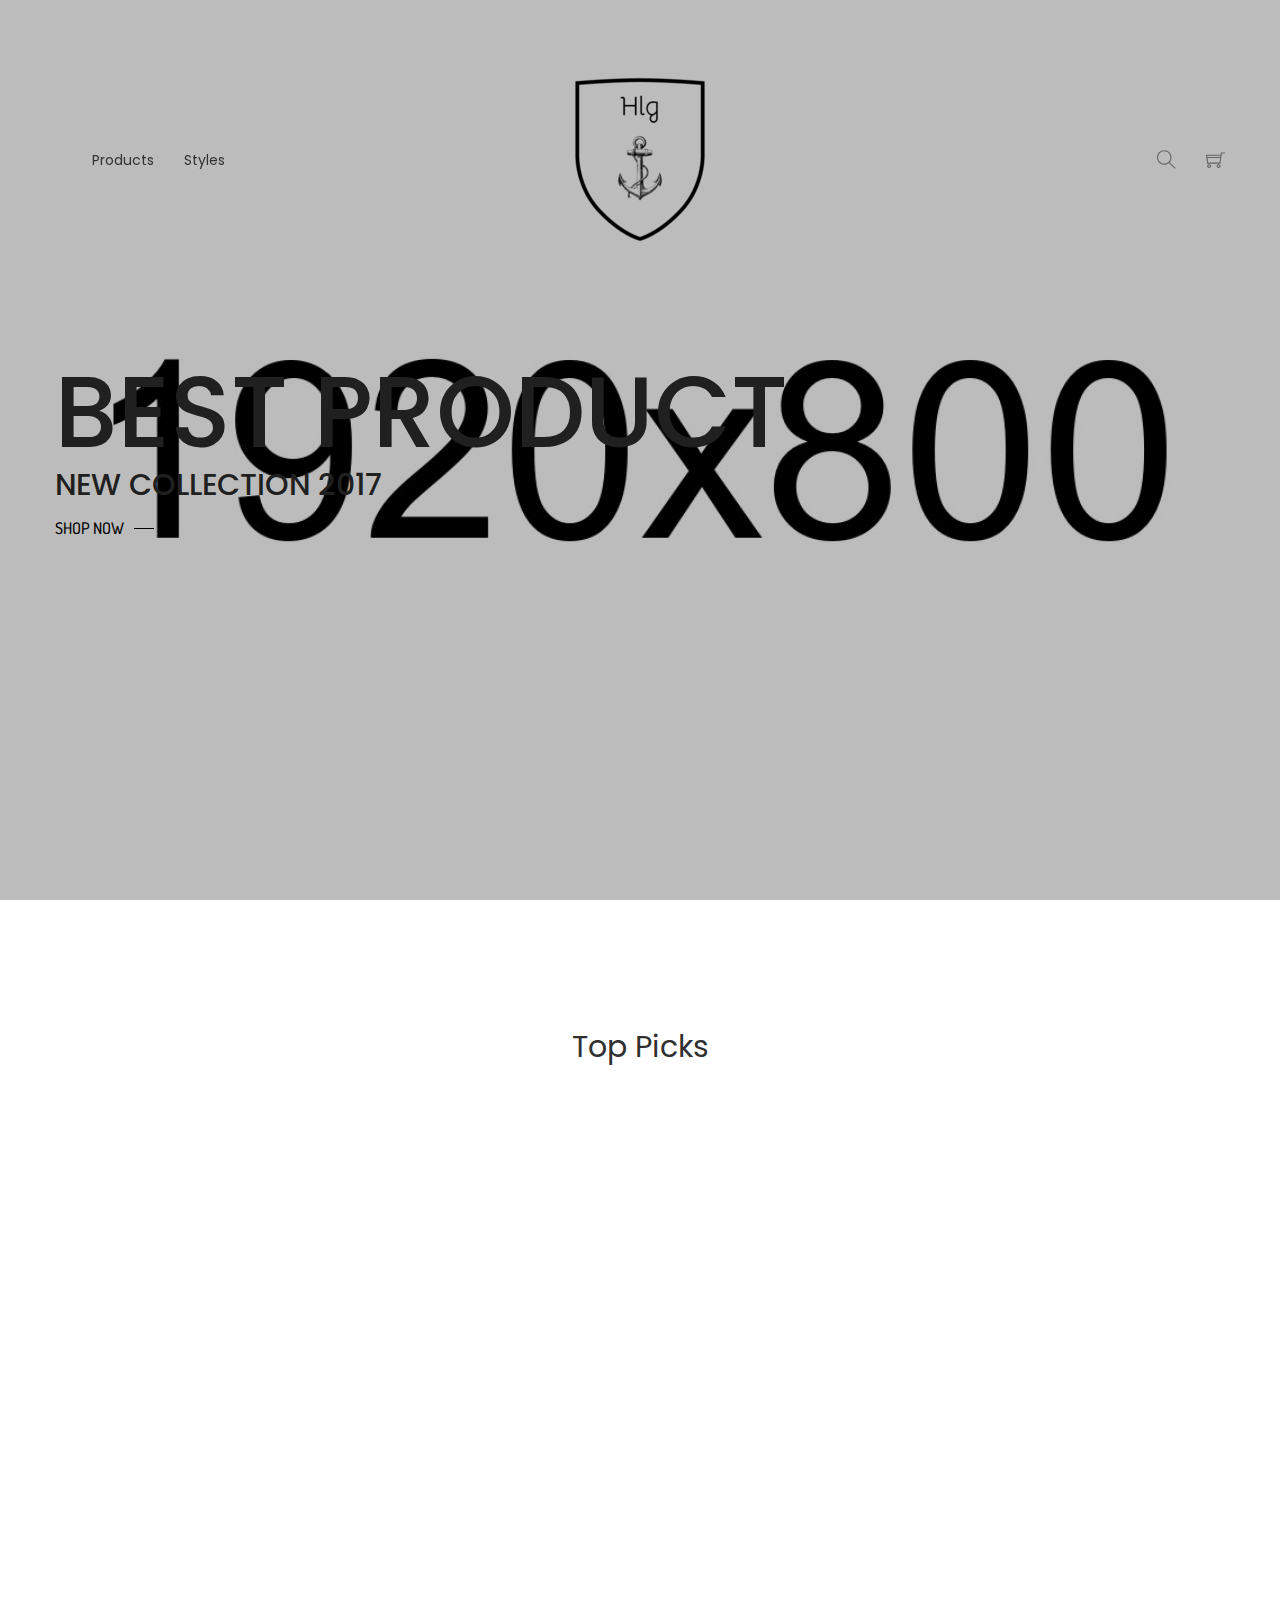
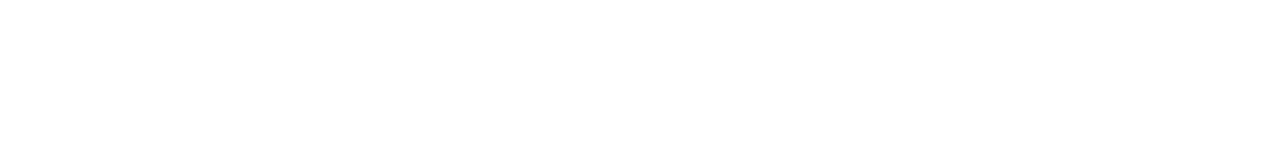
==== commit fd035e73: "update logo" ====
--- a/index.html
+++ b/index.html
@@ -1272,7 +1272,7 @@
               <div class="copyright__inner">
                 <div class="copyright">
                   <p>© 2018
-                    <a href="#">BAHDCASTS</a>
+                    <a href="#">eCommerce</a>
                     All Right Reserved.</p>
                 </div>
                 <ul class="footer__menu">
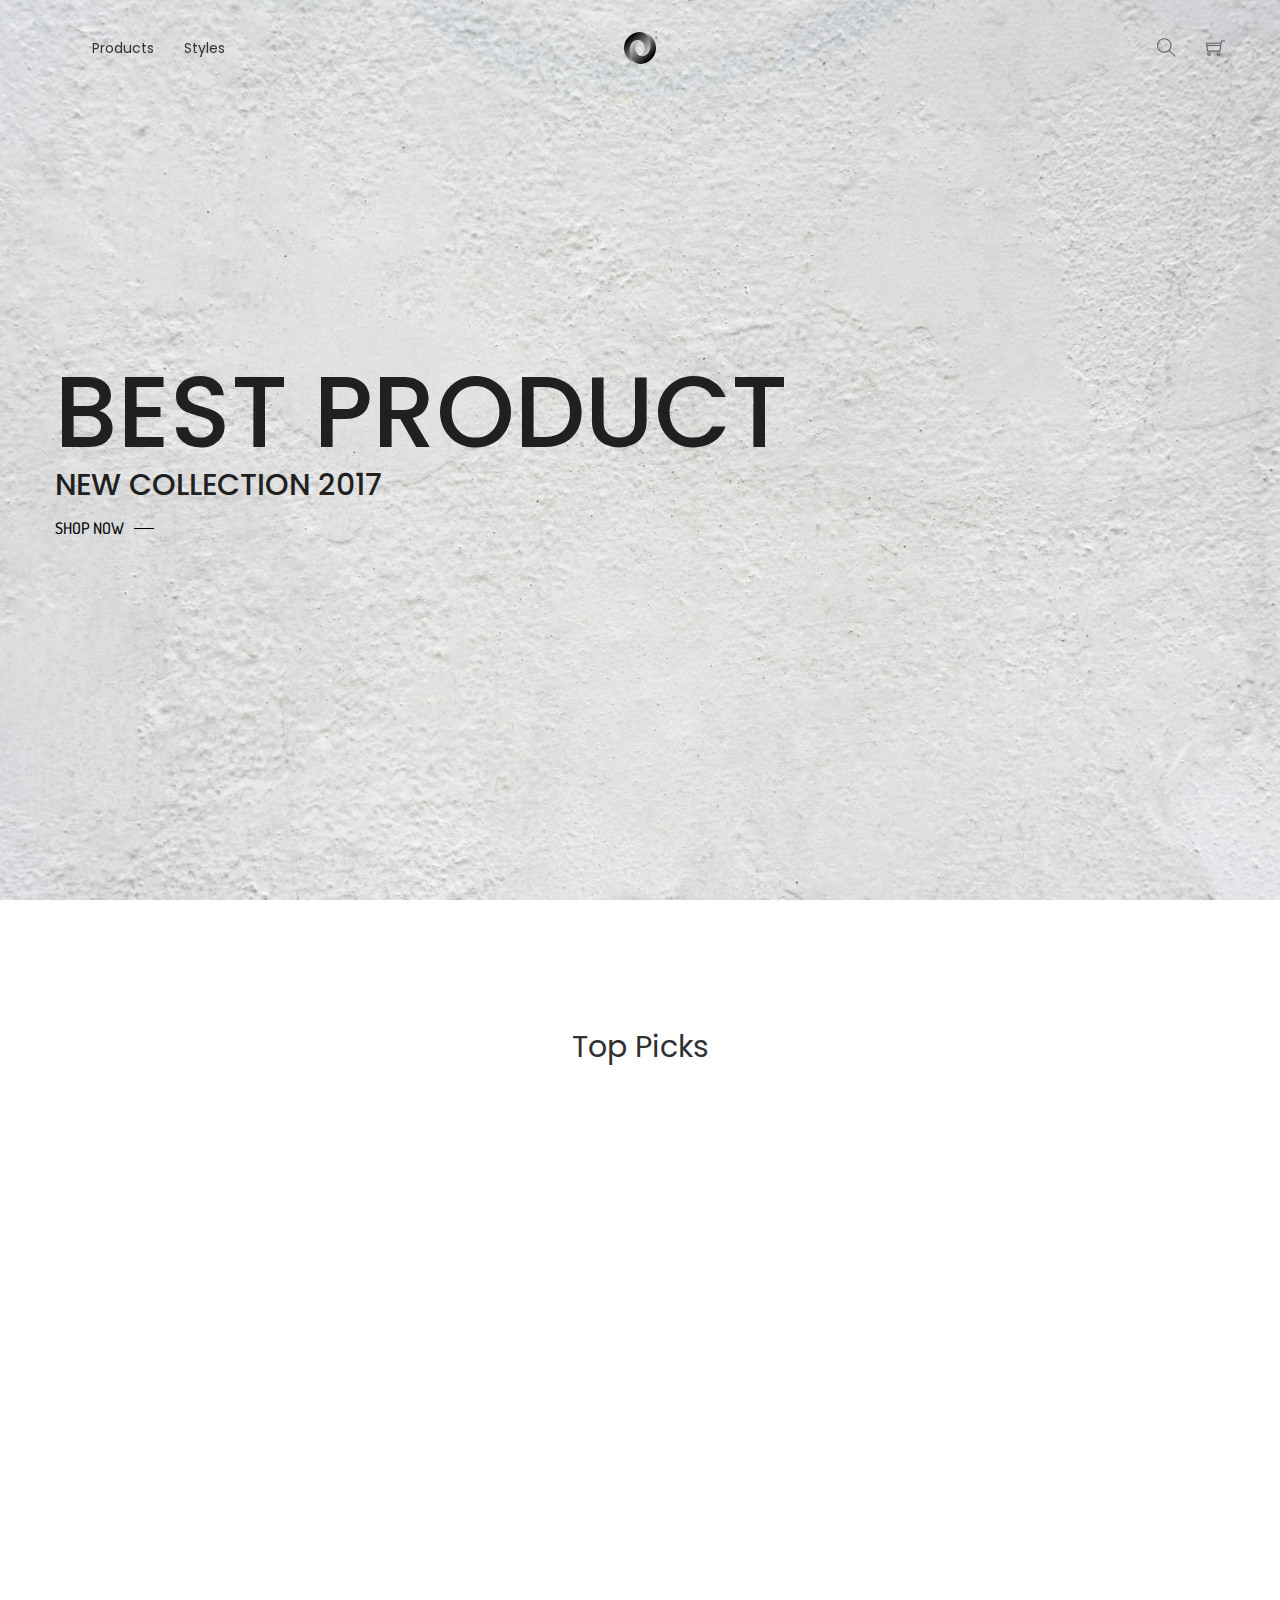
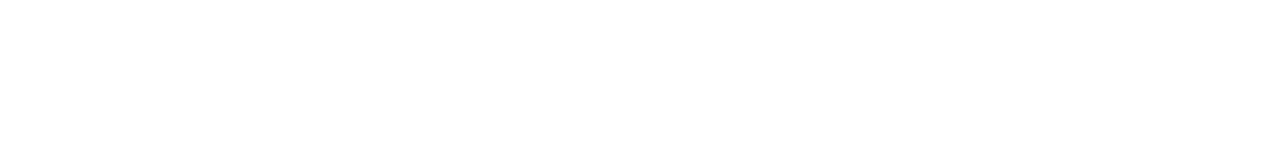
==== commit 3d892ec3: "refactor code" ====
--- a/index.html
+++ b/index.html
@@ -12,6 +12,7 @@
   <link rel="shortcut icon" type="image/x-icon" href="images/favicon.ico">
   <link rel="apple-touch-icon" href="apple-touch-icon.png">
 
+  <link href="https://fonts.googleapis.com/css?family=Quicksand" rel="stylesheet">
 
   <!-- All css files are included here. -->
   <!-- Bootstrap fremwork main css -->
@@ -58,7 +59,7 @@
             <div class="col-md-8 col-lg-8 col-sm-5 col-xs-5">
               <div class="logo">
                 <a href="index.html">
-                  <img src="images/logo/logo.png" alt="logo">
+                  <img src="images/logo/32px_logo.png" alt="logo">
                 </a>
               </div>
             </div>
@@ -115,7 +116,7 @@
           <div class="off__contact">
             <div class="logo">
               <a href="index.html">
-                <img src="images/logo/logo.png" alt="logo">
+                <img src="images/logo/32px_logo.png" alt="logo">
               </a>
             </div>
           </div>
@@ -271,7 +272,7 @@
     <div class="slider__container slider--five">
       <div class="slider__activation__wrap owl-carousel owl-theme">
         <!-- Start Single Slide -->
-        <div class="slide slider__full--screen" style="background: rgba(0, 0, 0, 0) url(images/slider/bg/4.jpg) no-repeat scroll center center / cover ;">
+        <div class="slide slider__full--screen" style="background: rgba(0, 0, 0, 0) url(images/slider/bg/wallpaper.jpg) no-repeat scroll center center / cover ;">
           <div class="container">
             <div class="row">
               <div class="col-md-8 col-lg-8">
@@ -1272,7 +1273,7 @@
               <div class="copyright__inner">
                 <div class="copyright">
                   <p>© 2018
-                    <a href="#">eCommerce</a>
+                    <a href="#"></a>
                     All Right Reserved.</p>
                 </div>
                 <ul class="footer__menu">
--- a/css/shortcode/shortcodes.css
+++ b/css/shortcode/shortcodes.css
@@ -1,10 +1,3 @@
-/*-----------------------------------------------------------------------------------
-  Template Name: Tmart-Minimalist eCommerce HTML5 Template.
-  Template URI: #
-  Description: Tmart is a unique website template designed in HTML with a simple & beautiful look. There is an excellent solution for creating clean, wonderful and trending material design corporate, corporate any other purposes websites.
-  Author: Theme365 
-  Version: 1.0
--------------------------------------------------------------------------------------*/
 
 @import url("header.css");
 @import url("slider.css");
--- a/style.css
+++ b/style.css
@@ -1,12 +1,3 @@
-/*-----------------------------------------------------------------------------------
-  Template Name: Tmart-Minimalist eCommerce HTML5 Template.
-  Template URI: #
-  Description: Tmart is a unique website template designed in HTML with a simple & beautiful look. There is an excellent solution for creating clean, wonderful and trending material design corporate, corporate any other purposes websites.
-  Author: Theme365
-  Version: 1.0
-
-
------------------------------------------------------------------------------------
   
   CSS INDEX
   ===================
--- a/css/responsive.css
+++ b/css/responsive.css
@@ -1,11 +1,4 @@
-/*-----------------------------------------------------------------------------------
-  Template Name: Tmart-Minimalist eCommerce HTML5 Template.
-  Template URI: #
-  Description: Tmart is a unique website template designed in HTML with a simple & beautiful look. There is an excellent solution for creating clean, wonderful and trending material design corporate, corporate any other purposes websites.
-  Author: Theme365
-  Version: 1.0
 
------------------------------------------------------------------------------------*/
 /* Large screen desktop */
 
 @media (min-width: 1366px) and (max-width: 1500px) {} @media (min-width: 1170px) and (max-width: 1500px) {
